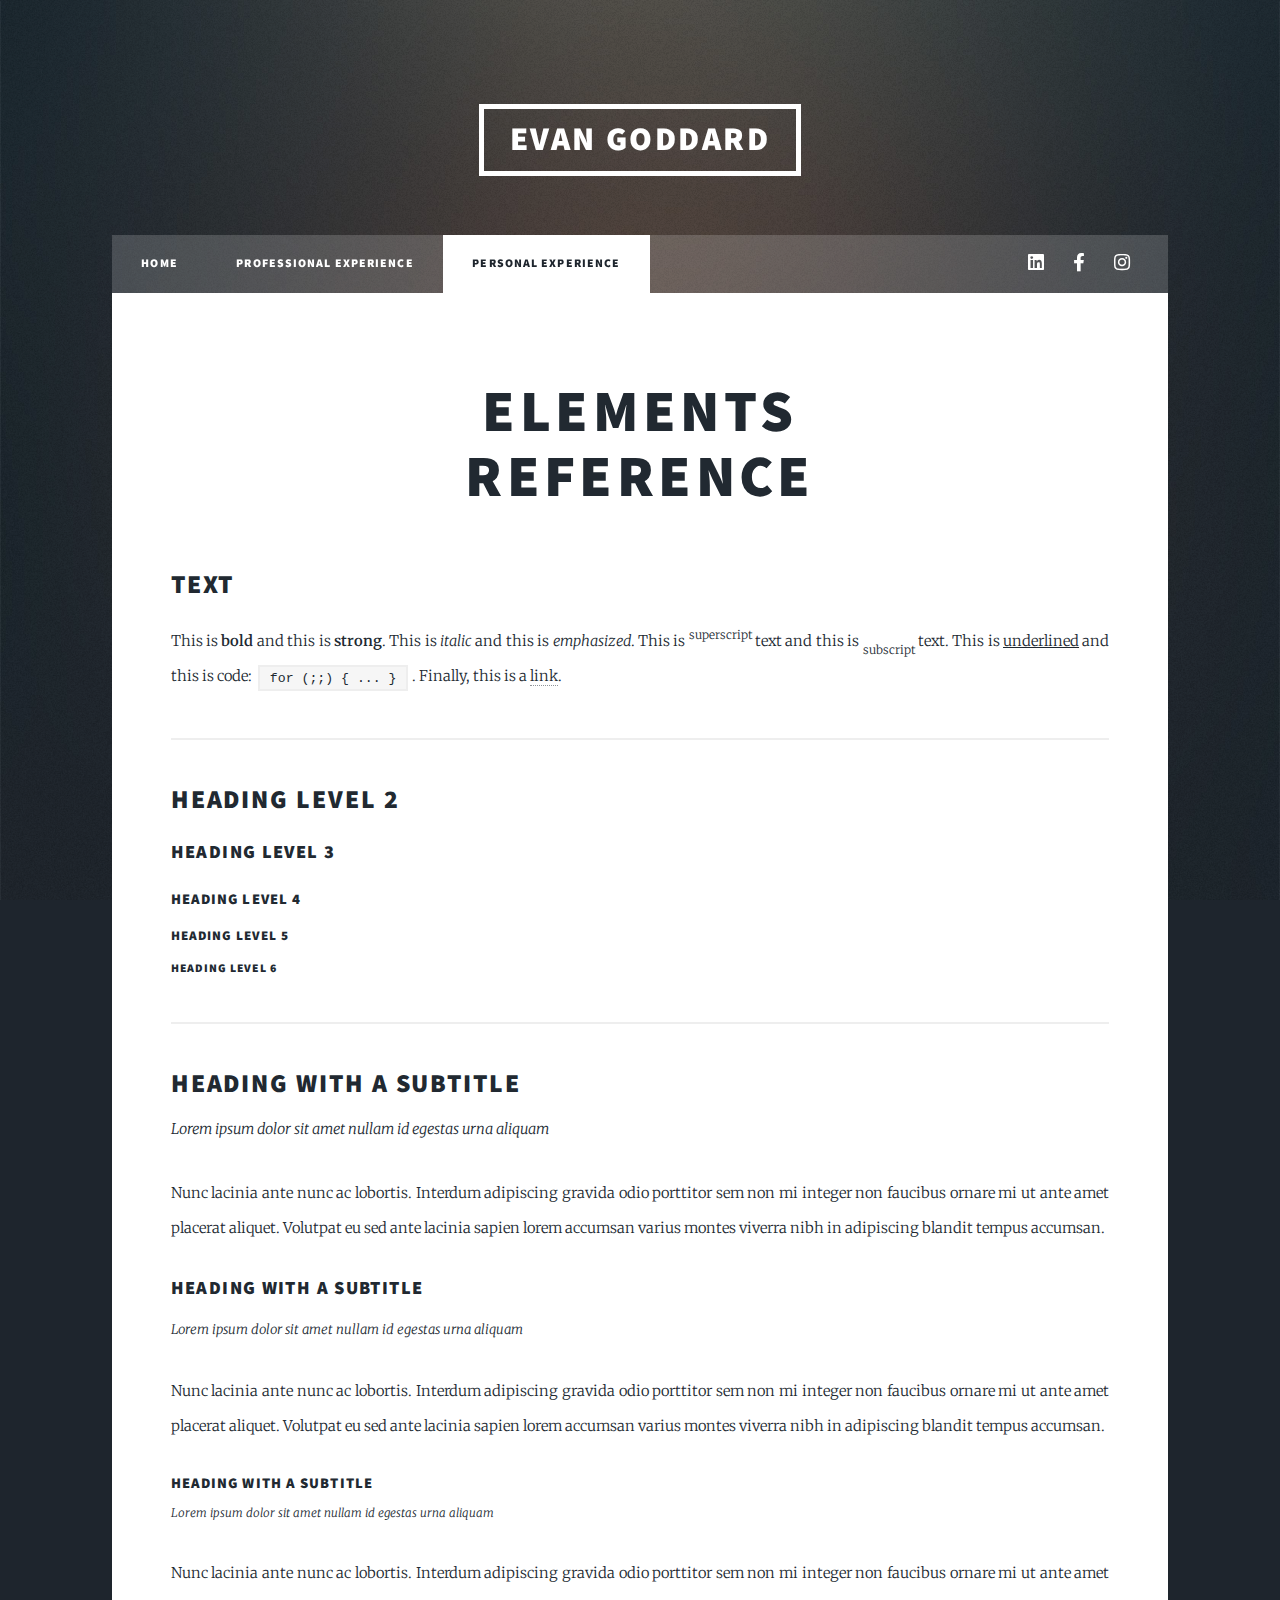
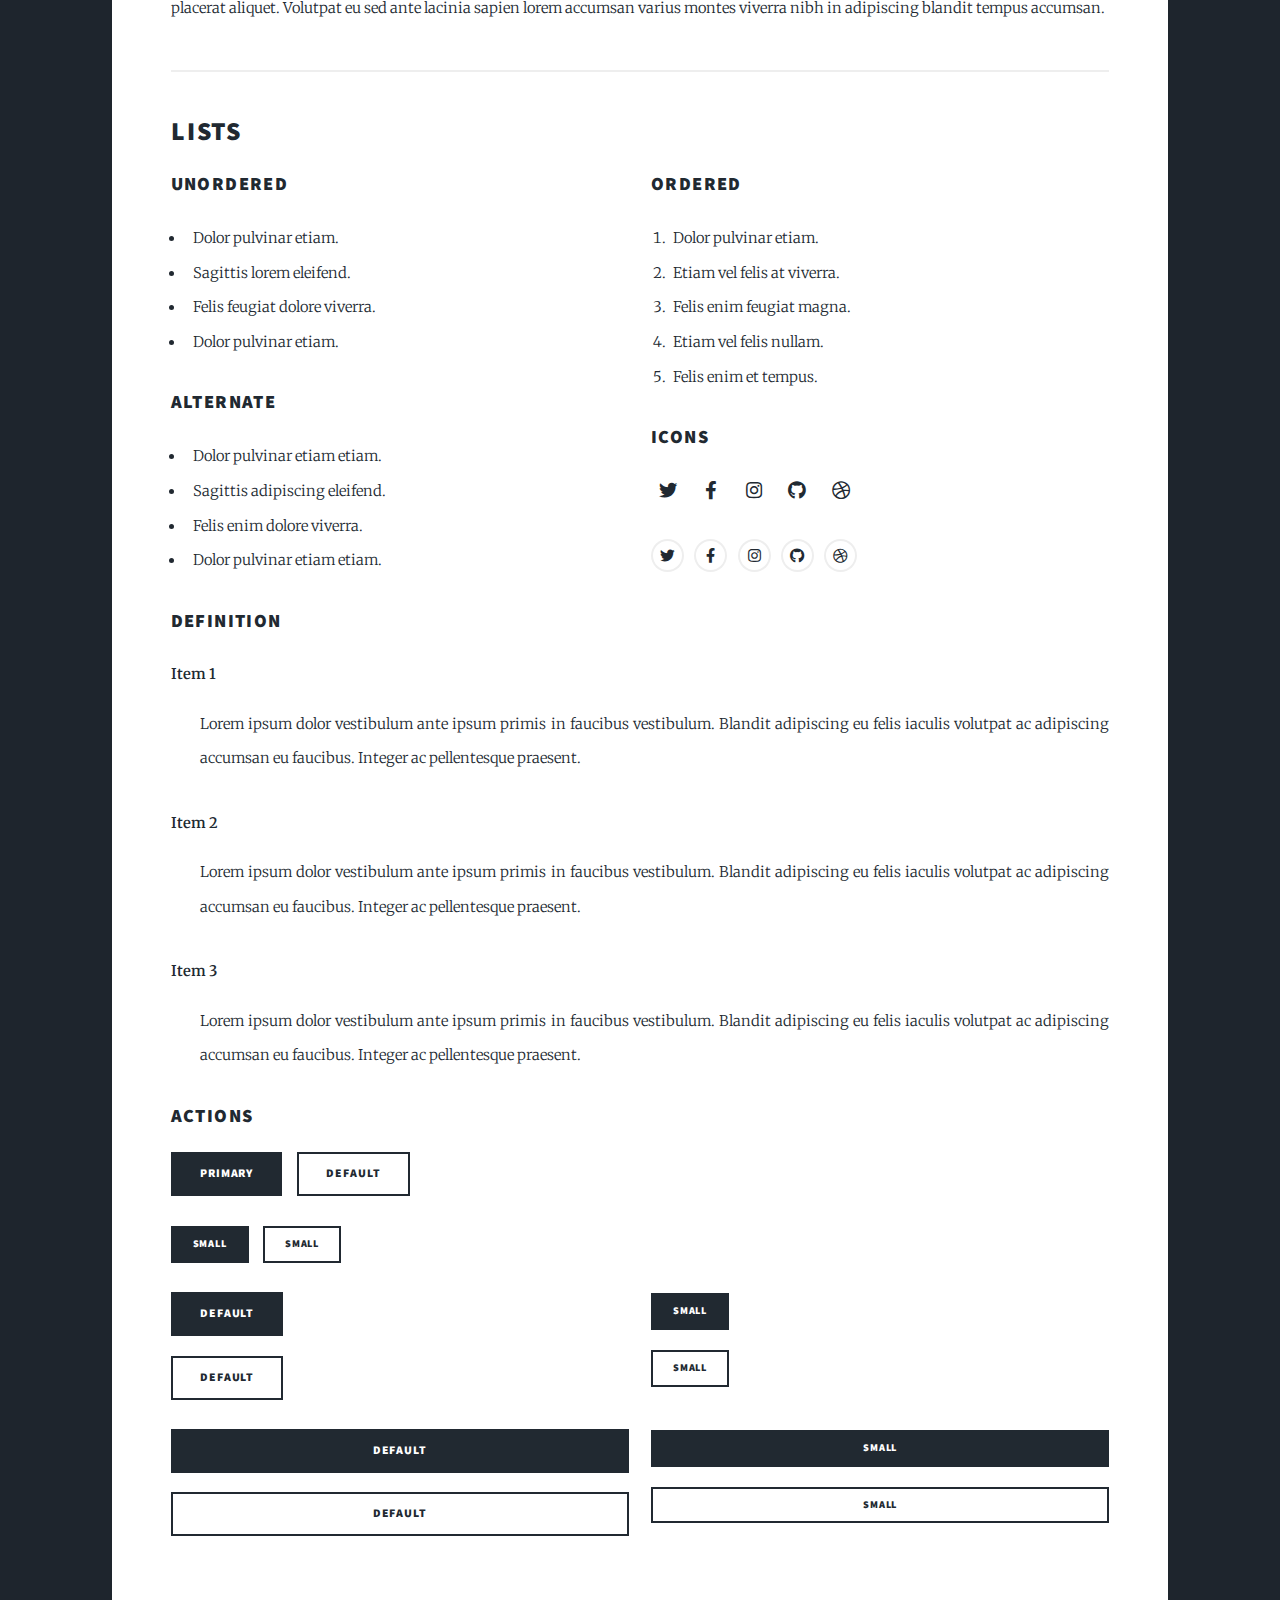
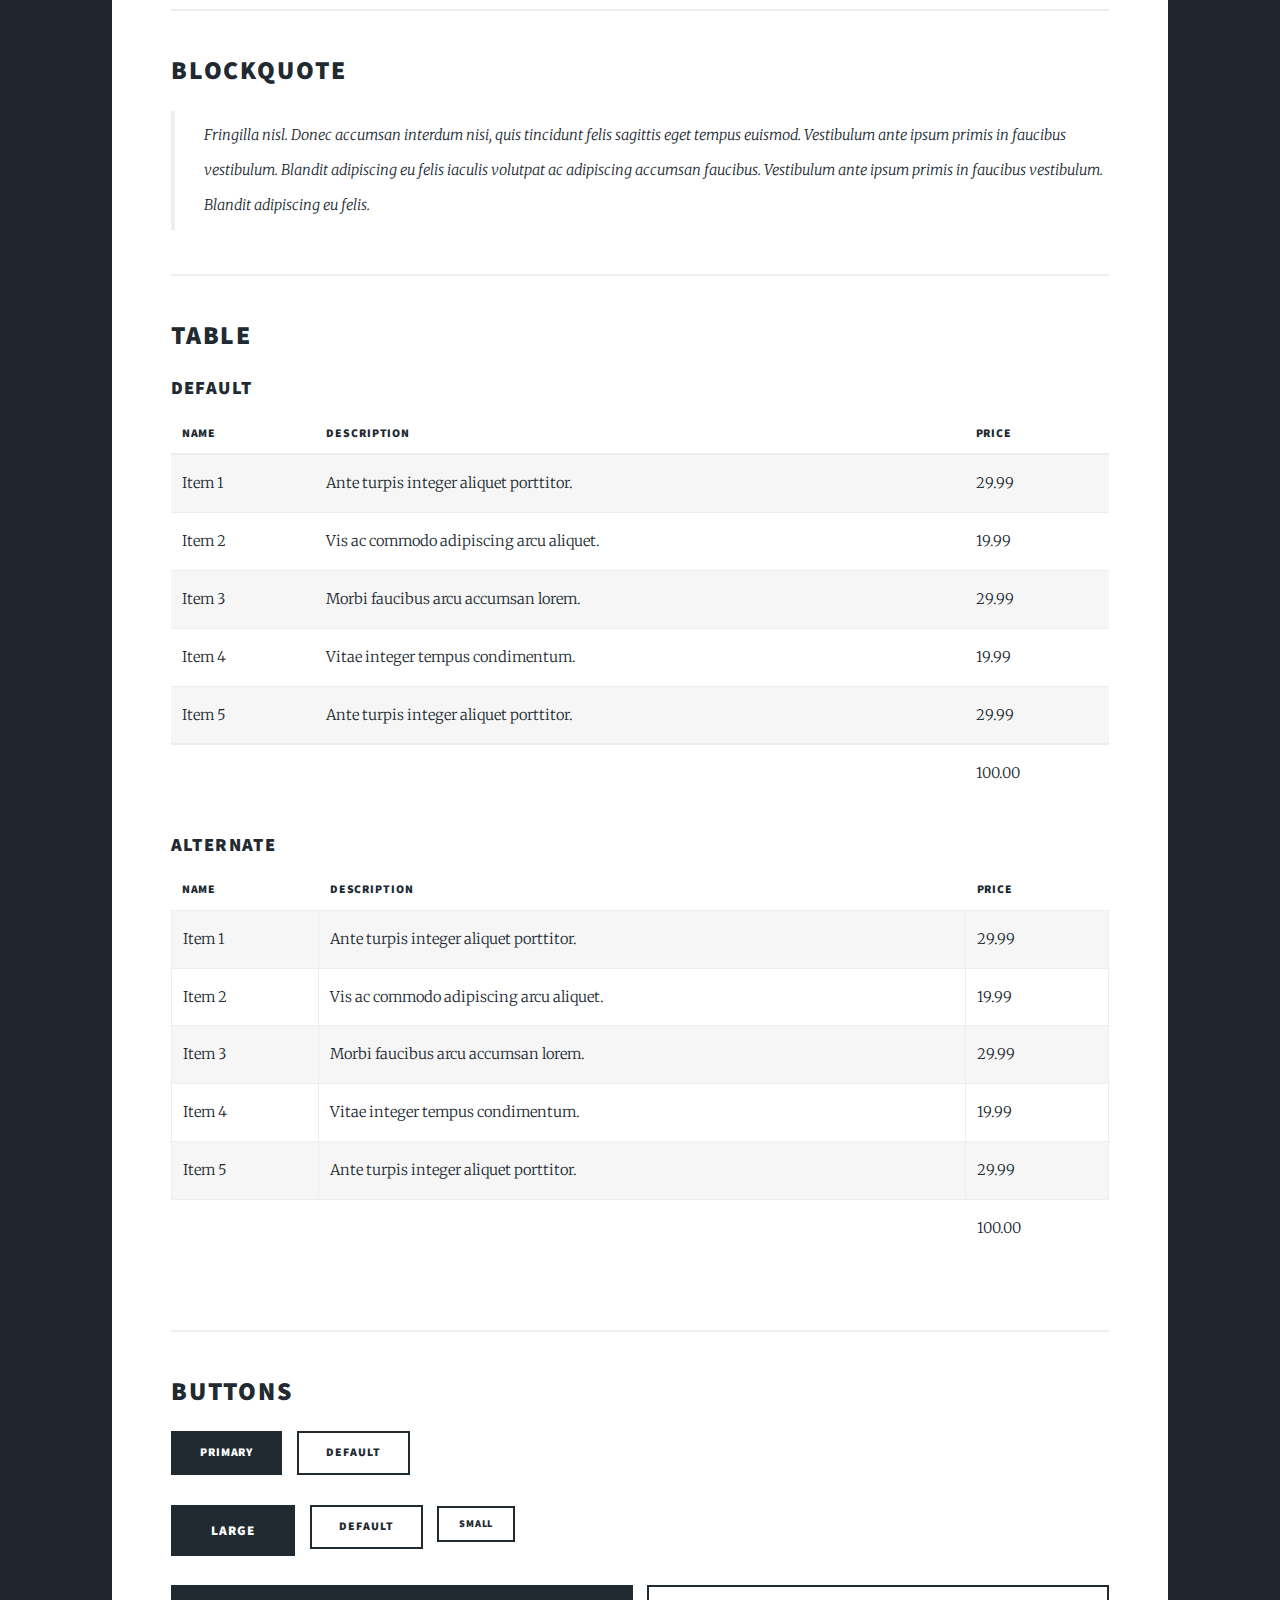
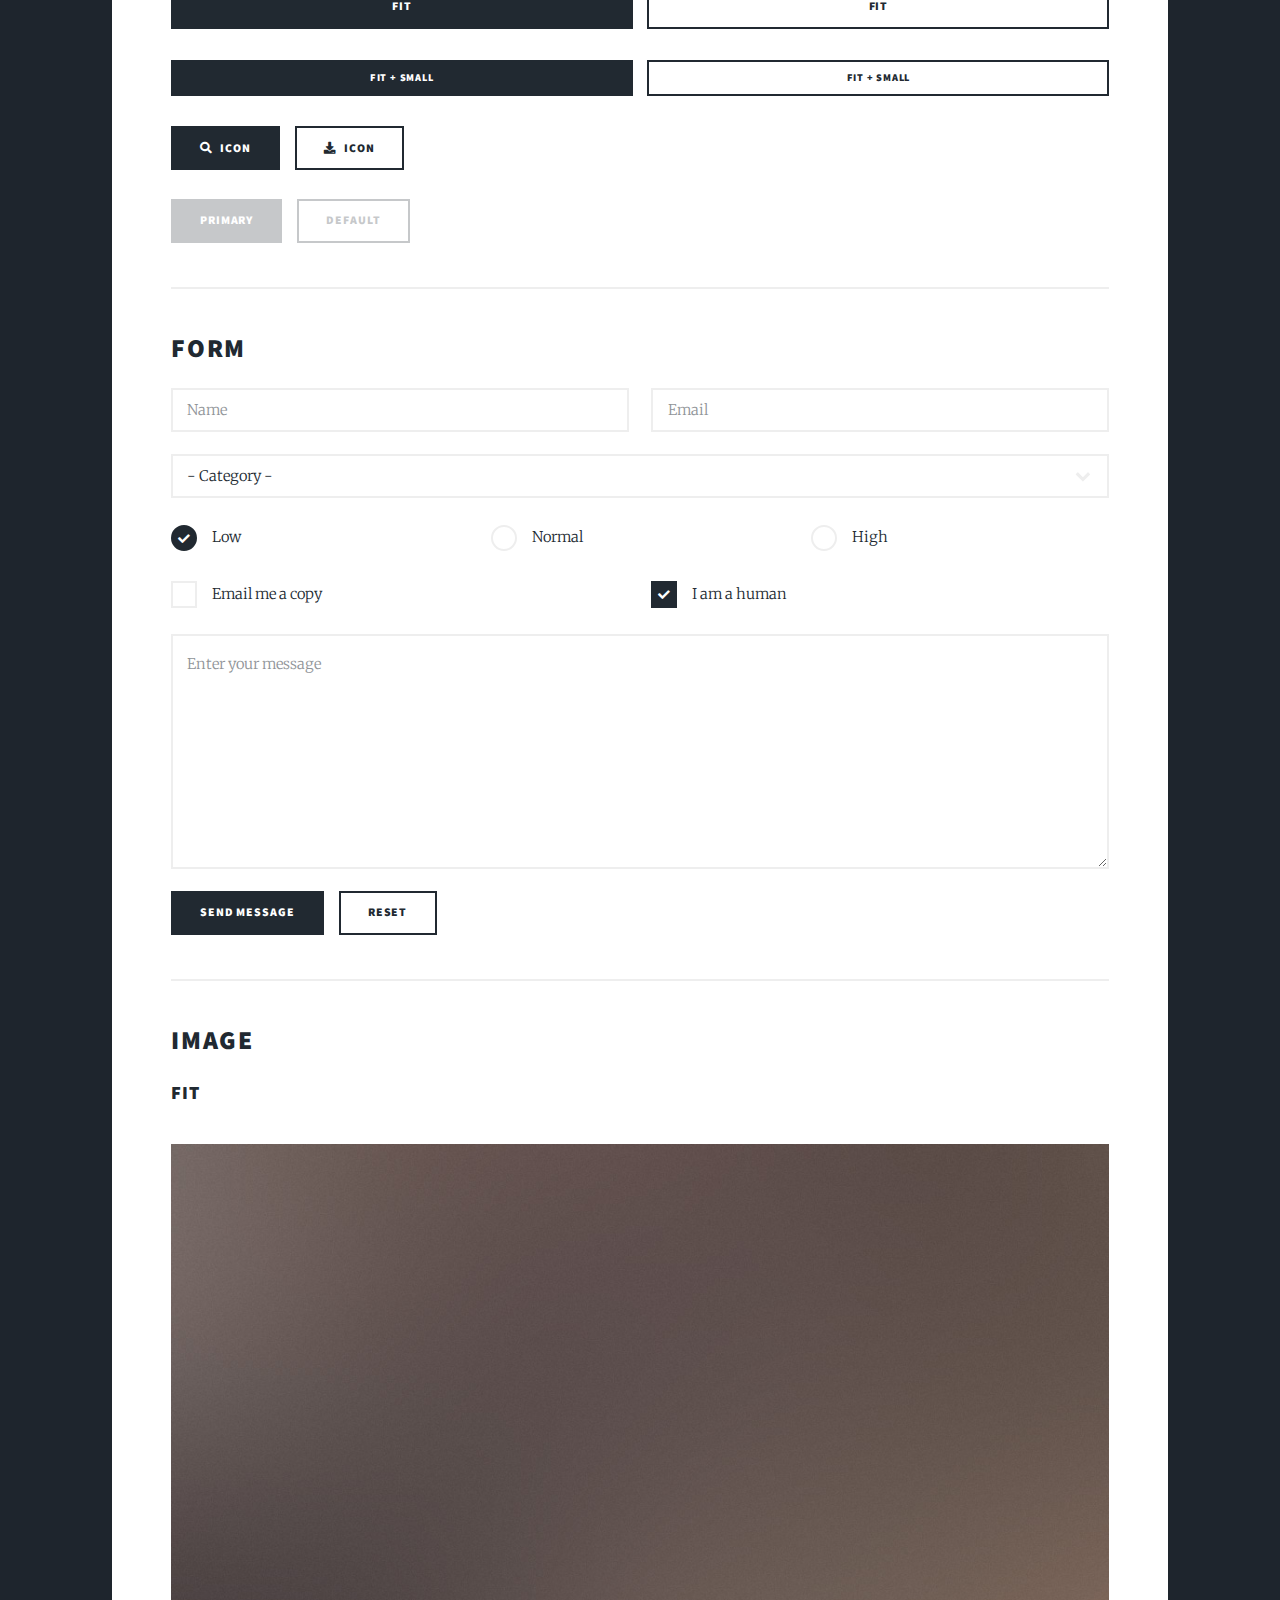
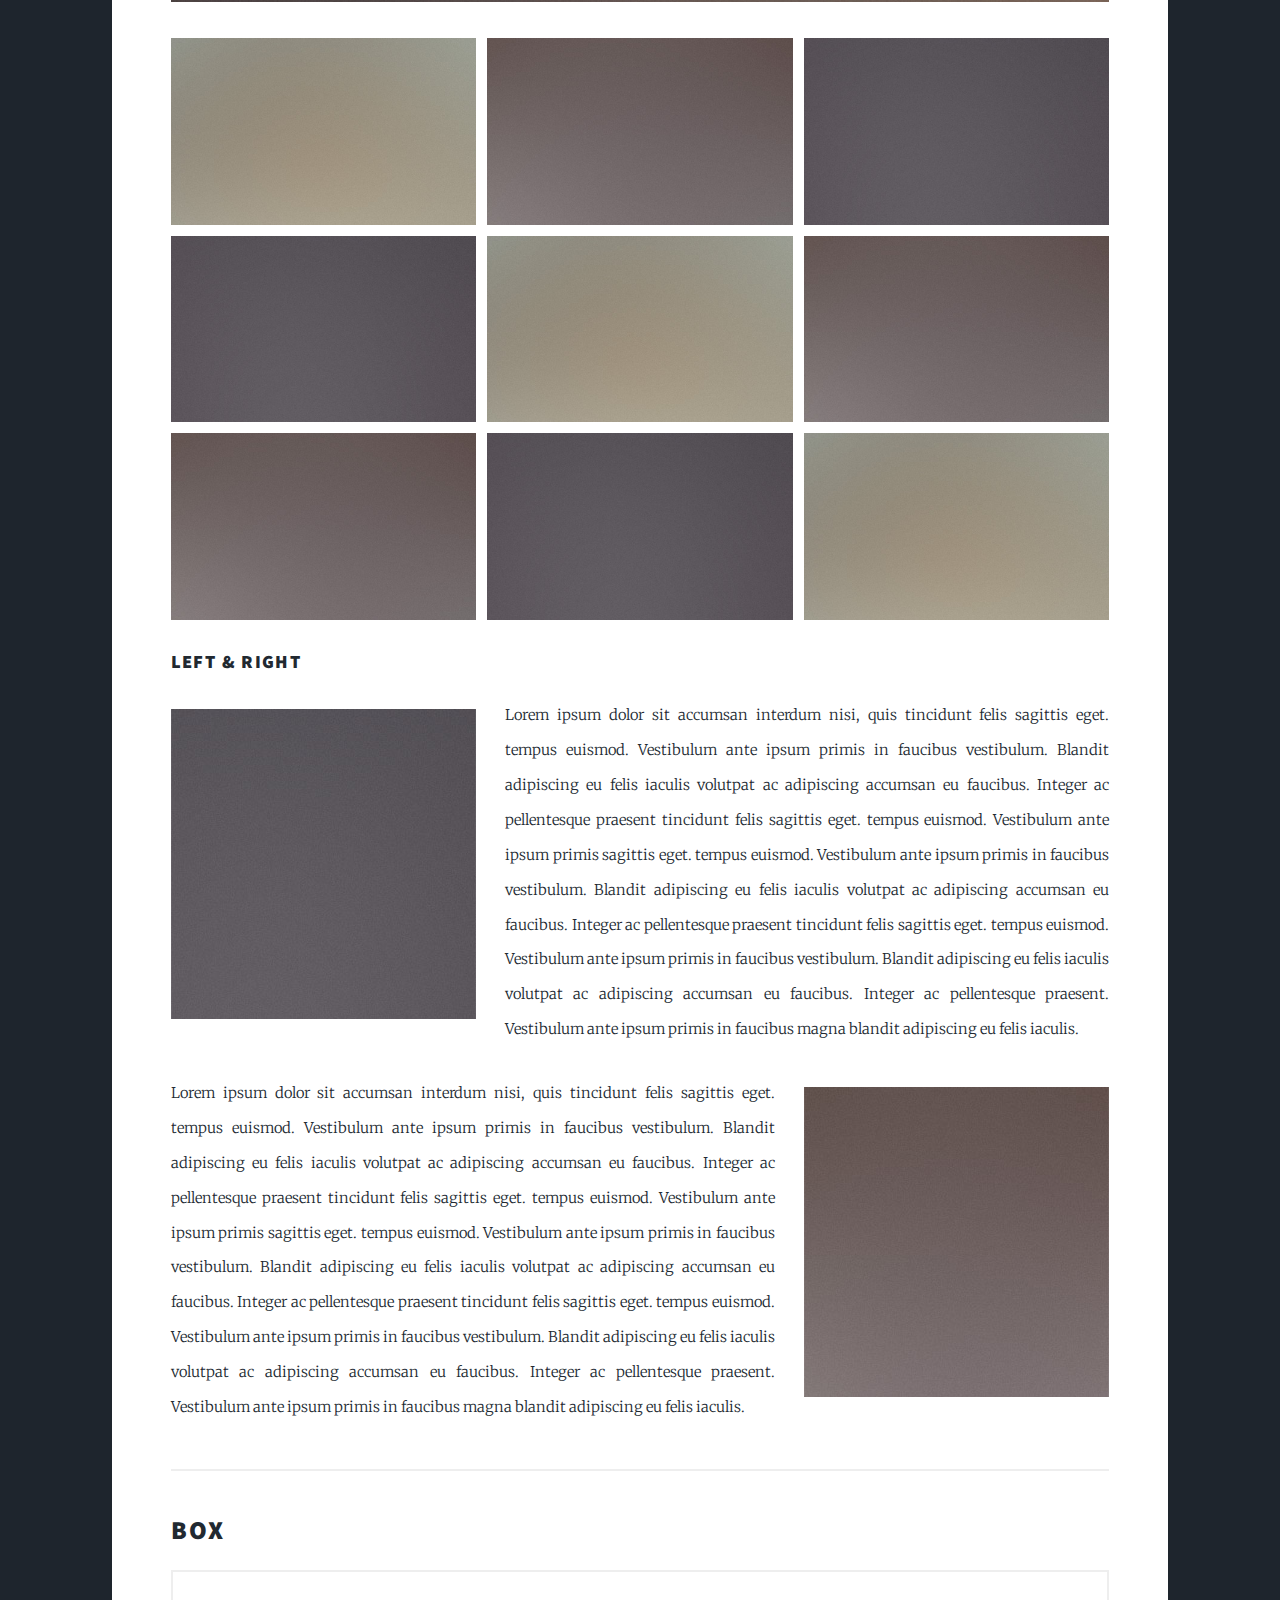
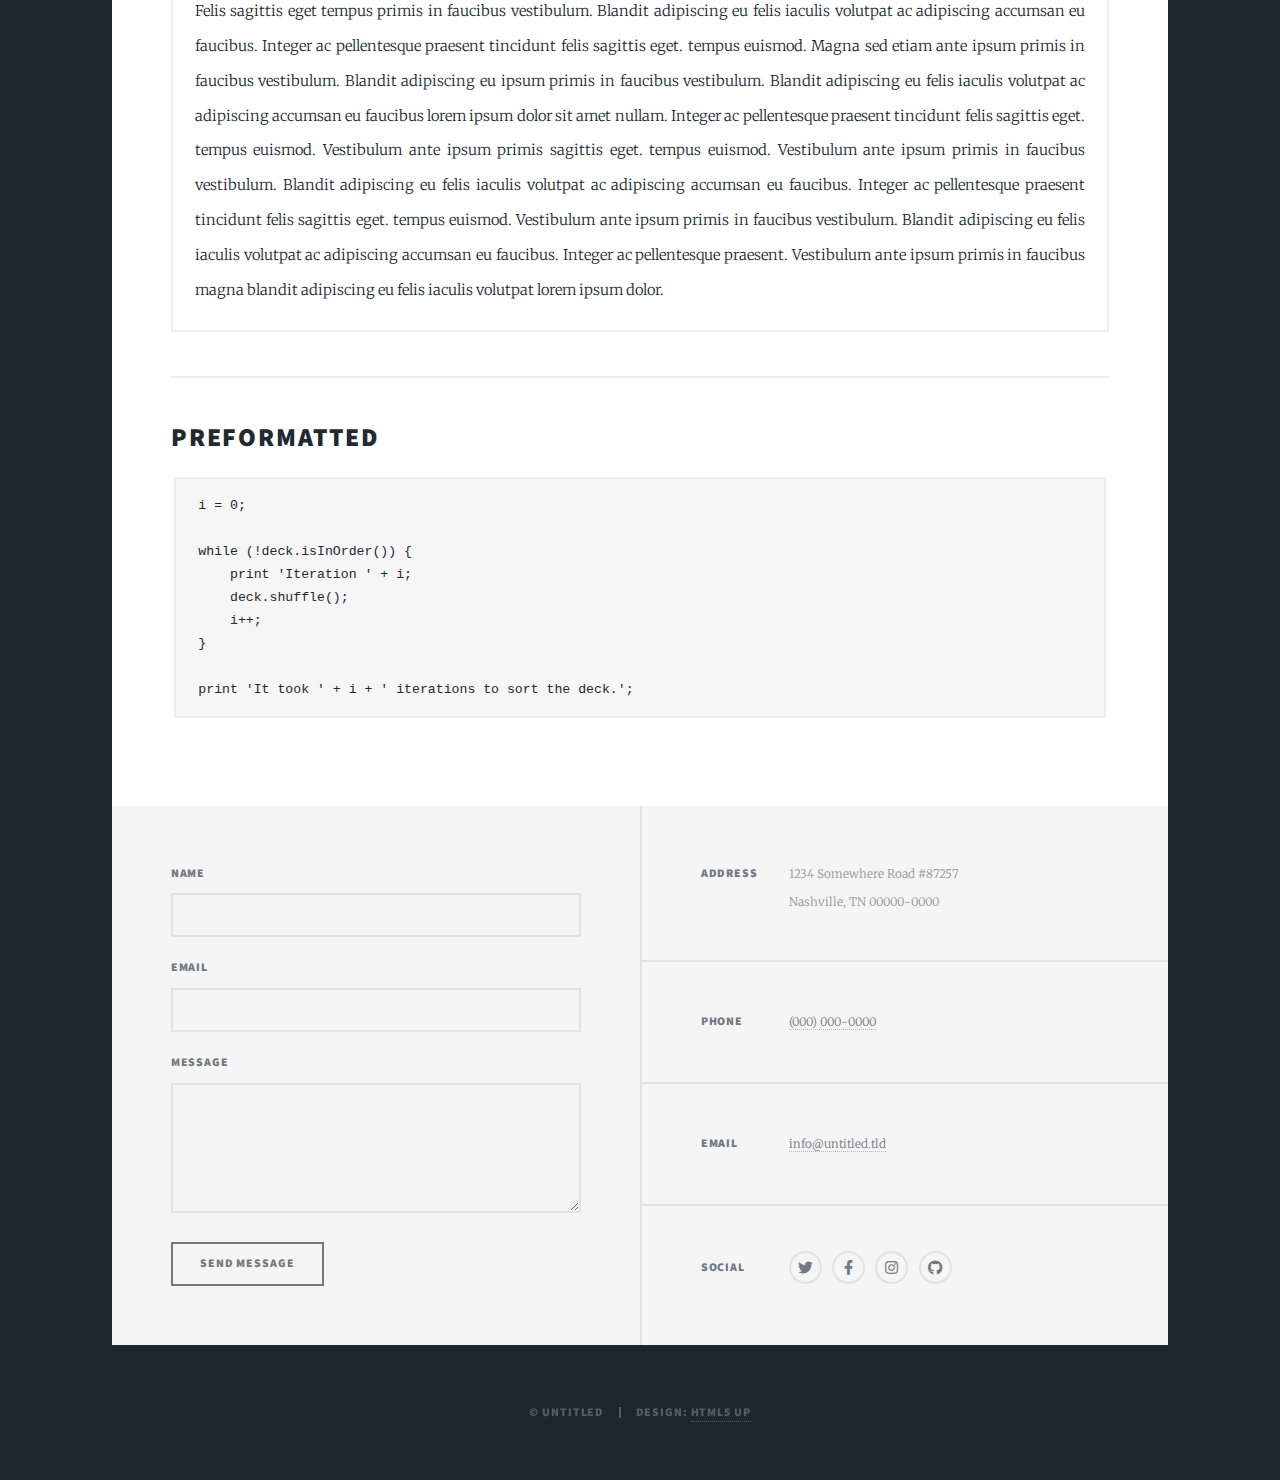
==== personalexperience.html @ 913c5195 "Add files via upload" ====
<!DOCTYPE HTML>
<!--
	Massively by HTML5 UP
	html5up.net | @ajlkn
	Free for personal and commercial use under the CCA 3.0 license (html5up.net/license)
-->
<html>
	<head>
		<title>Evan Goddard - Personal Experience</title>
		<meta charset="utf-8" />
		<meta name="viewport" content="width=device-width, initial-scale=1, user-scalable=no" />
		<link rel="stylesheet" href="assets/css/main.css" />
		<noscript><link rel="stylesheet" href="assets/css/noscript.css" /></noscript>
	</head>
	<body class="is-preload">

		<!-- Wrapper -->
			<div id="wrapper">

				<!-- Header -->
					<header id="header">
						<a href="index.html" class="logo">EVAN GODDARD</a>
					</header>

				<!-- Nav -->
					<nav id="nav">
						<ul class="links">
							<li><a href="index.html">Home</a></li>
							<li><a href="professionalexperience.html">Professional Experience</a></li>
							<li class="active"><a href="personalexperience.html">Personal Experience</a></li>
						</ul>
						<ul class="icons">
							<li><a href="https://www.linkedin.com/in/evan-goddard-734448180/" target="_blank" class="icon brands fa-linkedin"><span class="label">LinkedIn</span></a></li>
							<li><a href="https://www.facebook.com/evan.goddard.9/" target="_blank" class="icon brands fa-facebook-f"><span class="label">Facebook</span></a></li>
							<li><a href="https://www.instagram.com/evan_m_goddard/"  target="_blank" class="icon brands fa-instagram"><span class="label">Instagram</span></a></li>
						</ul>
					</nav>

				<!-- Main -->
					<div id="main">

						<!-- Post -->
							<section class="post">
								<header class="major">
									<h1>Elements<br />
									Reference</h1>
								</header>

								<!-- Text stuff -->
									<h2>Text</h2>
									<p>This is <b>bold</b> and this is <strong>strong</strong>. This is <i>italic</i> and this is <em>emphasized</em>.
									This is <sup>superscript</sup> text and this is <sub>subscript</sub> text.
									This is <u>underlined</u> and this is code: <code>for (;;) { ... }</code>.
									Finally, this is a <a href="#">link</a>.</p>
									<hr />
									<h2>Heading Level 2</h2>
									<h3>Heading Level 3</h3>
									<h4>Heading Level 4</h4>
									<h5>Heading Level 5</h5>
									<h6>Heading Level 6</h6>
									<hr />
									<header>
										<h2>Heading with a Subtitle</h2>
										<p>Lorem ipsum dolor sit amet nullam id egestas urna aliquam</p>
									</header>
									<p>Nunc lacinia ante nunc ac lobortis. Interdum adipiscing gravida odio porttitor sem non mi integer non faucibus ornare mi ut ante amet placerat aliquet. Volutpat eu sed ante lacinia sapien lorem accumsan varius montes viverra nibh in adipiscing blandit tempus accumsan.</p>
									<header>
										<h3>Heading with a Subtitle</h3>
										<p>Lorem ipsum dolor sit amet nullam id egestas urna aliquam</p>
									</header>
									<p>Nunc lacinia ante nunc ac lobortis. Interdum adipiscing gravida odio porttitor sem non mi integer non faucibus ornare mi ut ante amet placerat aliquet. Volutpat eu sed ante lacinia sapien lorem accumsan varius montes viverra nibh in adipiscing blandit tempus accumsan.</p>
									<header>
										<h4>Heading with a Subtitle</h4>
										<p>Lorem ipsum dolor sit amet nullam id egestas urna aliquam</p>
									</header>
									<p>Nunc lacinia ante nunc ac lobortis. Interdum adipiscing gravida odio porttitor sem non mi integer non faucibus ornare mi ut ante amet placerat aliquet. Volutpat eu sed ante lacinia sapien lorem accumsan varius montes viverra nibh in adipiscing blandit tempus accumsan.</p>

									<hr />

								<!-- Lists -->
									<h2>Lists</h2>
									<div class="row">
										<div class="col-6 col-12-small">

											<h3>Unordered</h3>
											<ul>
												<li>Dolor pulvinar etiam.</li>
												<li>Sagittis lorem eleifend.</li>
												<li>Felis feugiat dolore viverra.</li>
												<li>Dolor pulvinar etiam.</li>
											</ul>

											<h3>Alternate</h3>
											<ul class="alt">
												<li>Dolor pulvinar etiam etiam.</li>
												<li>Sagittis adipiscing eleifend.</li>
												<li>Felis enim dolore viverra.</li>
												<li>Dolor pulvinar etiam etiam.</li>
											</ul>

										</div>
										<div class="col-6 col-12-small">

											<h3>Ordered</h3>
											<ol>
												<li>Dolor pulvinar etiam.</li>
												<li>Etiam vel felis at viverra.</li>
												<li>Felis enim feugiat magna.</li>
												<li>Etiam vel felis nullam.</li>
												<li>Felis enim et tempus.</li>
											</ol>

											<h3>Icons</h3>
											<ul class="icons">
												<li><a href="#" class="icon brands fa-twitter"><span class="label">Twitter</span></a></li>
												<li><a href="#" class="icon brands fa-facebook-f"><span class="label">Facebook</span></a></li>
												<li><a href="#" class="icon brands fa-instagram"><span class="label">Instagram</span></a></li>
												<li><a href="#" class="icon brands fa-github"><span class="label">Github</span></a></li>
												<li><a href="#" class="icon brands fa-dribbble"><span class="label">Dribbble</span></a></li>
											</ul>
											<ul class="icons alt">
												<li><a href="#" class="icon brands alt fa-twitter"><span class="label">Twitter</span></a></li>
												<li><a href="#" class="icon brands alt fa-facebook-f"><span class="label">Facebook</span></a></li>
												<li><a href="#" class="icon brands alt fa-instagram"><span class="label">Instagram</span></a></li>
												<li><a href="#" class="icon brands alt fa-github"><span class="label">Github</span></a></li>
												<li><a href="#" class="icon brands alt fa-dribbble"><span class="label">Dribbble</span></a></li>
											</ul>

										</div>
									</div>
									<h3>Definition</h3>
									<dl>
										<dt>Item 1</dt>
										<dd>
											<p>Lorem ipsum dolor vestibulum ante ipsum primis in faucibus vestibulum. Blandit adipiscing eu felis iaculis volutpat ac adipiscing accumsan eu faucibus. Integer ac pellentesque praesent.</p>
										</dd>
										<dt>Item 2</dt>
										<dd>
											<p>Lorem ipsum dolor vestibulum ante ipsum primis in faucibus vestibulum. Blandit adipiscing eu felis iaculis volutpat ac adipiscing accumsan eu faucibus. Integer ac pellentesque praesent.</p>
										</dd>
										<dt>Item 3</dt>
										<dd>
											<p>Lorem ipsum dolor vestibulum ante ipsum primis in faucibus vestibulum. Blandit adipiscing eu felis iaculis volutpat ac adipiscing accumsan eu faucibus. Integer ac pellentesque praesent.</p>
										</dd>
									</dl>

									<h3>Actions</h3>
									<ul class="actions">
										<li><a href="#" class="button primary">Primary</a></li>
										<li><a href="#" class="button">Default</a></li>
									</ul>
									<ul class="actions small">
										<li><a href="#" class="button primary small">Small</a></li>
										<li><a href="#" class="button small">Small</a></li>
									</ul>
									<div class="row">
										<div class="col-6 col-12-small">
											<ul class="actions stacked">
												<li><a href="#" class="button primary">Default</a></li>
												<li><a href="#" class="button">Default</a></li>
											</ul>
										</div>
										<div class="col-6 col-12-small">
											<ul class="actions stacked">
												<li><a href="#" class="button primary small">Small</a></li>
												<li><a href="#" class="button small">Small</a></li>
											</ul>
										</div>
									</div>
									<div class="row">
										<div class="col-6 col-12-small">
											<ul class="actions stacked">
												<li><a href="#" class="button primary fit">Default</a></li>
												<li><a href="#" class="button fit">Default</a></li>
											</ul>
										</div>
										<div class="col-6 col-12-small">
											<ul class="actions stacked">
												<li><a href="#" class="button primary small fit">Small</a></li>
												<li><a href="#" class="button small fit">Small</a></li>
											</ul>
										</div>
									</div>

									<hr />

								<!-- Blockquote -->
									<h2>Blockquote</h2>
									<blockquote>Fringilla nisl. Donec accumsan interdum nisi, quis tincidunt felis sagittis eget tempus euismod. Vestibulum ante ipsum primis in faucibus vestibulum. Blandit adipiscing eu felis iaculis volutpat ac adipiscing accumsan faucibus. Vestibulum ante ipsum primis in faucibus vestibulum. Blandit adipiscing eu felis.</blockquote>

									<hr />

								<!-- Table -->
									<h2>Table</h2>

									<h3>Default</h3>
									<div class="table-wrapper">
										<table>
											<thead>
												<tr>
													<th>Name</th>
													<th>Description</th>
													<th>Price</th>
												</tr>
											</thead>
											<tbody>
												<tr>
													<td>Item 1</td>
													<td>Ante turpis integer aliquet porttitor.</td>
													<td>29.99</td>
												</tr>
												<tr>
													<td>Item 2</td>
													<td>Vis ac commodo adipiscing arcu aliquet.</td>
													<td>19.99</td>
												</tr>
												<tr>
													<td>Item 3</td>
													<td> Morbi faucibus arcu accumsan lorem.</td>
													<td>29.99</td>
												</tr>
												<tr>
													<td>Item 4</td>
													<td>Vitae integer tempus condimentum.</td>
													<td>19.99</td>
												</tr>
												<tr>
													<td>Item 5</td>
													<td>Ante turpis integer aliquet porttitor.</td>
													<td>29.99</td>
												</tr>
											</tbody>
											<tfoot>
												<tr>
													<td colspan="2"></td>
													<td>100.00</td>
												</tr>
											</tfoot>
										</table>
									</div>

									<h3>Alternate</h3>
									<div class="table-wrapper">
										<table class="alt">
											<thead>
												<tr>
													<th>Name</th>
													<th>Description</th>
													<th>Price</th>
												</tr>
											</thead>
											<tbody>
												<tr>
													<td>Item 1</td>
													<td>Ante turpis integer aliquet porttitor.</td>
													<td>29.99</td>
												</tr>
												<tr>
													<td>Item 2</td>
													<td>Vis ac commodo adipiscing arcu aliquet.</td>
													<td>19.99</td>
												</tr>
												<tr>
													<td>Item 3</td>
													<td> Morbi faucibus arcu accumsan lorem.</td>
													<td>29.99</td>
												</tr>
												<tr>
													<td>Item 4</td>
													<td>Vitae integer tempus condimentum.</td>
													<td>19.99</td>
												</tr>
												<tr>
													<td>Item 5</td>
													<td>Ante turpis integer aliquet porttitor.</td>
													<td>29.99</td>
												</tr>
											</tbody>
											<tfoot>
												<tr>
													<td colspan="2"></td>
													<td>100.00</td>
												</tr>
											</tfoot>
										</table>
									</div>

									<hr />

								<!-- Buttons -->
									<h2>Buttons</h2>
									<ul class="actions">
										<li><a href="#" class="button primary">Primary</a></li>
										<li><a href="#" class="button">Default</a></li>
									</ul>
									<ul class="actions">
										<li><a href="#" class="button primary large">Large</a></li>
										<li><a href="#" class="button">Default</a></li>
										<li><a href="#" class="button small">Small</a></li>
									</ul>
									<ul class="actions fit">
										<li><a href="#" class="button primary fit">Fit</a></li>
										<li><a href="#" class="button fit">Fit</a></li>
									</ul>
									<ul class="actions fit small">
										<li><a href="#" class="button primary fit small">Fit + Small</a></li>
										<li><a href="#" class="button fit small">Fit + Small</a></li>
									</ul>
									<ul class="actions">
										<li><a href="#" class="button primary icon solid fa-search">Icon</a></li>
										<li><a href="#" class="button icon solid fa-download">Icon</a></li>
									</ul>
									<ul class="actions">
										<li><span class="button primary disabled">Primary</span></li>
										<li><span class="button disabled">Default</span></li>
									</ul>

									<hr />

								<!-- Form -->
									<h2>Form</h2>

									<form method="post" action="#">
										<div class="row gtr-uniform">
											<div class="col-6 col-12-xsmall">
												<input type="text" name="demo-name" id="demo-name" value="" placeholder="Name" />
											</div>
											<div class="col-6 col-12-xsmall">
												<input type="email" name="demo-email" id="demo-email" value="" placeholder="Email" />
											</div>
											<!-- Break -->
											<div class="col-12">
												<select name="demo-category" id="demo-category">
													<option value="">- Category -</option>
													<option value="1">Manufacturing</option>
													<option value="1">Shipping</option>
													<option value="1">Administration</option>
													<option value="1">Human Resources</option>
												</select>
											</div>
											<!-- Break -->
											<div class="col-4 col-12-small">
												<input type="radio" id="demo-priority-low" name="demo-priority" checked>
												<label for="demo-priority-low">Low</label>
											</div>
											<div class="col-4 col-12-small">
												<input type="radio" id="demo-priority-normal" name="demo-priority">
												<label for="demo-priority-normal">Normal</label>
											</div>
											<div class="col-4 col-12-small">
												<input type="radio" id="demo-priority-high" name="demo-priority">
												<label for="demo-priority-high">High</label>
											</div>
											<!-- Break -->
											<div class="col-6 col-12-small">
												<input type="checkbox" id="demo-copy" name="demo-copy">
												<label for="demo-copy">Email me a copy</label>
											</div>
											<div class="col-6 col-12-small">
												<input type="checkbox" id="demo-human" name="demo-human" checked>
												<label for="demo-human">I am a human</label>
											</div>
											<!-- Break -->
											<div class="col-12">
												<textarea name="demo-message" id="demo-message" placeholder="Enter your message" rows="6"></textarea>
											</div>
											<!-- Break -->
											<div class="col-12">
												<ul class="actions">
													<li><input type="submit" value="Send Message" class="primary" /></li>
													<li><input type="reset" value="Reset" /></li>
												</ul>
											</div>
										</div>
									</form>

									<hr />

								<!-- Image -->
									<h2>Image</h2>

									<h3>Fit</h3>
									<span class="image fit"><img src="images/pic01.jpg" alt="" /></span>
									<div class="box alt">
										<div class="row gtr-50 gtr-uniform">
											<div class="col-4"><span class="image fit"><img src="images/pic02.jpg" alt="" /></span></div>
											<div class="col-4"><span class="image fit"><img src="images/pic03.jpg" alt="" /></span></div>
											<div class="col-4"><span class="image fit"><img src="images/pic04.jpg" alt="" /></span></div>
											<!-- Break -->
											<div class="col-4"><span class="image fit"><img src="images/pic04.jpg" alt="" /></span></div>
											<div class="col-4"><span class="image fit"><img src="images/pic02.jpg" alt="" /></span></div>
											<div class="col-4"><span class="image fit"><img src="images/pic03.jpg" alt="" /></span></div>
											<!-- Break -->
											<div class="col-4"><span class="image fit"><img src="images/pic03.jpg" alt="" /></span></div>
											<div class="col-4"><span class="image fit"><img src="images/pic04.jpg" alt="" /></span></div>
											<div class="col-4"><span class="image fit"><img src="images/pic02.jpg" alt="" /></span></div>
										</div>
									</div>

									<h3>Left &amp; Right</h3>
									<p><span class="image left"><img src="images/pic08.jpg" alt="" /></span>Lorem ipsum dolor sit accumsan interdum nisi, quis tincidunt felis sagittis eget. tempus euismod. Vestibulum ante ipsum primis in faucibus vestibulum. Blandit adipiscing eu felis iaculis volutpat ac adipiscing accumsan eu faucibus. Integer ac pellentesque praesent tincidunt felis sagittis eget. tempus euismod. Vestibulum ante ipsum primis sagittis eget. tempus euismod. Vestibulum ante ipsum primis in faucibus vestibulum. Blandit adipiscing eu felis iaculis volutpat ac adipiscing accumsan eu faucibus. Integer ac pellentesque praesent tincidunt felis sagittis eget. tempus euismod. Vestibulum ante ipsum primis in faucibus vestibulum. Blandit adipiscing eu felis iaculis volutpat ac adipiscing accumsan eu faucibus. Integer ac pellentesque praesent. Vestibulum ante ipsum primis in faucibus magna blandit adipiscing eu felis iaculis.</p>
									<p><span class="image right"><img src="images/pic09.jpg" alt="" /></span>Lorem ipsum dolor sit accumsan interdum nisi, quis tincidunt felis sagittis eget. tempus euismod. Vestibulum ante ipsum primis in faucibus vestibulum. Blandit adipiscing eu felis iaculis volutpat ac adipiscing accumsan eu faucibus. Integer ac pellentesque praesent tincidunt felis sagittis eget. tempus euismod. Vestibulum ante ipsum primis sagittis eget. tempus euismod. Vestibulum ante ipsum primis in faucibus vestibulum. Blandit adipiscing eu felis iaculis volutpat ac adipiscing accumsan eu faucibus. Integer ac pellentesque praesent tincidunt felis sagittis eget. tempus euismod. Vestibulum ante ipsum primis in faucibus vestibulum. Blandit adipiscing eu felis iaculis volutpat ac adipiscing accumsan eu faucibus. Integer ac pellentesque praesent. Vestibulum ante ipsum primis in faucibus magna blandit adipiscing eu felis iaculis.</p>

									<hr />

								<!-- Box -->
									<h2>Box</h2>
									<div class="box">
										<p>Felis sagittis eget tempus primis in faucibus vestibulum. Blandit adipiscing eu felis iaculis volutpat ac adipiscing accumsan eu faucibus. Integer ac pellentesque praesent tincidunt felis sagittis eget. tempus euismod. Magna sed etiam ante ipsum primis in faucibus vestibulum. Blandit adipiscing eu ipsum primis in faucibus vestibulum. Blandit adipiscing eu felis iaculis volutpat ac adipiscing accumsan eu faucibus lorem ipsum dolor sit amet nullam. Integer ac pellentesque praesent tincidunt felis sagittis eget. tempus euismod. Vestibulum ante ipsum primis sagittis eget. tempus euismod. Vestibulum ante ipsum primis in faucibus vestibulum. Blandit adipiscing eu felis iaculis volutpat ac adipiscing accumsan eu faucibus. Integer ac pellentesque praesent tincidunt felis sagittis eget. tempus euismod. Vestibulum ante ipsum primis in faucibus vestibulum. Blandit adipiscing eu felis iaculis volutpat ac adipiscing accumsan eu faucibus. Integer ac pellentesque praesent. Vestibulum ante ipsum primis in faucibus magna blandit adipiscing eu felis iaculis volutpat lorem ipsum dolor.</p>
									</div>

									<hr />

								<!-- Preformatted Code -->
									<h2>Preformatted</h2>
									<pre><code>i = 0;

while (!deck.isInOrder()) {
    print 'Iteration ' + i;
    deck.shuffle();
    i++;
}

print 'It took ' + i + ' iterations to sort the deck.';
</code></pre>

							</section>

					</div>

				<!-- Footer -->
					<footer id="footer">
						<section>
							<form method="post" action="#">
								<div class="fields">
									<div class="field">
										<label for="name">Name</label>
										<input type="text" name="name" id="name" />
									</div>
									<div class="field">
										<label for="email">Email</label>
										<input type="text" name="email" id="email" />
									</div>
									<div class="field">
										<label for="message">Message</label>
										<textarea name="message" id="message" rows="3"></textarea>
									</div>
								</div>
								<ul class="actions">
									<li><input type="submit" value="Send Message" /></li>
								</ul>
							</form>
						</section>
						<section class="split contact">
							<section class="alt">
								<h3>Address</h3>
								<p>1234 Somewhere Road #87257<br />
								Nashville, TN 00000-0000</p>
							</section>
							<section>
								<h3>Phone</h3>
								<p><a href="#">(000) 000-0000</a></p>
							</section>
							<section>
								<h3>Email</h3>
								<p><a href="#">info@untitled.tld</a></p>
							</section>
							<section>
								<h3>Social</h3>
								<ul class="icons alt">
									<li><a href="#" class="icon brands alt fa-twitter"><span class="label">Twitter</span></a></li>
									<li><a href="#" class="icon brands alt fa-facebook-f"><span class="label">Facebook</span></a></li>
									<li><a href="#" class="icon brands alt fa-instagram"><span class="label">Instagram</span></a></li>
									<li><a href="#" class="icon brands alt fa-github"><span class="label">GitHub</span></a></li>
								</ul>
							</section>
						</section>
					</footer>

				<!-- Copyright -->
					<div id="copyright">
						<ul><li>&copy; Untitled</li><li>Design: <a href="https://html5up.net">HTML5 UP</a></li></ul>
					</div>

			</div>

		<!-- Scripts -->
			<script src="assets/js/jquery.min.js"></script>
			<script src="assets/js/jquery.scrollex.min.js"></script>
			<script src="assets/js/jquery.scrolly.min.js"></script>
			<script src="assets/js/browser.min.js"></script>
			<script src="assets/js/breakpoints.min.js"></script>
			<script src="assets/js/util.js"></script>
			<script src="assets/js/main.js"></script>

	</body>
</html>
---- assets/css/main.css ----
@import url(fontawesome-all.min.css);
@import url("https://fonts.googleapis.com/css?family=Merriweather:300,700,300italic,700italic|Source+Sans+Pro:900");

/*
	Massively by HTML5 UP
	html5up.net | @ajlkn
	Free for personal and commercial use under the CCA 3.0 license (html5up.net/license)
*/

html, body, div, span, applet, object,
iframe, h1, h2, h3, h4, h5, h6, p, blockquote,
pre, a, abbr, acronym, address, big, cite,
code, del, dfn, em, img, ins, kbd, q, s, samp,
small, strike, strong, sub, sup, tt, var, b,
u, i, center, dl, dt, dd, ol, ul, li, fieldset,
form, label, legend, table, caption, tbody,
tfoot, thead, tr, th, td, article, aside,
canvas, details, embed, figure, figcaption,
footer, header, hgroup, menu, nav, output, ruby,
section, summary, time, mark, audio, video {
	margin: 0;
	padding: 0;
	border: 0;
	font-size: 100%;
	font: inherit;
	vertical-align: baseline;}

article, aside, details, figcaption, figure,
footer, header, hgroup, menu, nav, section {
	display: block;}

body {
	line-height: 1;
}

ol, ul {
	list-style: none;
}

blockquote, q {
	quotes: none;
}

	blockquote:before, blockquote:after, q:before, q:after {
		content: '';
		content: none;
	}

table {
	border-collapse: collapse;
	border-spacing: 0;
}

body {
	-webkit-text-size-adjust: none;
}

mark {
	background-color: transparent;
	color: inherit;
}

input::-moz-focus-inner {
	border: 0;
	padding: 0;
}

input, select, textarea {
	-moz-appearance: none;
	-webkit-appearance: none;
	-ms-appearance: none;
	appearance: none;
}

/* Basic */

	@-ms-viewport {
		width: device-width;
	}

	body {
		-ms-overflow-style: scrollbar;
	}

	@media screen and (max-width: 480px) {

		html, body {
			min-width: 320px;
		}

	}

	html {
		box-sizing: border-box;
	}

	*, *:before, *:after {
		box-sizing: inherit;
	}

	body {
		background-color: #1e252d;
	}

		body.is-preload *, body.is-preload *:before, body.is-preload *:after {
			-moz-animation: none !important;
			-webkit-animation: none !important;
			-ms-animation: none !important;
			animation: none !important;
			-moz-transition: none !important;
			-webkit-transition: none !important;
			-ms-transition: none !important;
			transition: none !important;
		}

/* Type */

	html {
		font-size: 16pt;
	}

		@media screen and (max-width: 1680px) {

			html {
				font-size: 12pt;
			}

		}

		@media screen and (max-width: 1280px) {

			html {
				font-size: 11pt;
			}

		}

		@media screen and (max-width: 360px) {

			html {
				font-size: 10pt;
			}

		}

	body {
		color: #212931;
	}

	body, input, select, textarea {
		font-family: "Merriweather", Georgia, serif;
		font-weight: 300;
		font-size: 1rem;
		line-height: 2.375;
	}

	a {
		-moz-transition: color 0.2s ease-in-out, background-color 0.2s ease-in-out, border-color 0.2s ease-in-out, box-shadow 0.2s ease-in-out;
		-webkit-transition: color 0.2s ease-in-out, background-color 0.2s ease-in-out, border-color 0.2s ease-in-out, box-shadow 0.2s ease-in-out;
		-ms-transition: color 0.2s ease-in-out, background-color 0.2s ease-in-out, border-color 0.2s ease-in-out, box-shadow 0.2s ease-in-out;
		transition: color 0.2s ease-in-out, background-color 0.2s ease-in-out, border-color 0.2s ease-in-out, box-shadow 0.2s ease-in-out;
		border-bottom: dotted 1px;
		text-decoration: none;
	}

		a:hover {
			border-bottom-color: transparent;
		}

	strong, b {
		font-weight: 600;
	}

	em, i {
		font-style: italic;
	}

	p {
		text-align: justify;
		margin: 0 0 2rem 0;
	}

	h1, h2, h3, h4, h5, h6 {
		font-family: "Source Sans Pro", Helvetica, sans-serif;
		font-weight: 900;
		line-height: 1.5;
		letter-spacing: 0.075em;
		text-transform: uppercase;
		margin: 0 0 1rem 0;
	}

		h1 a, h2 a, h3 a, h4 a, h5 a, h6 a {
			border-bottom: 0;
			color: inherit;
			text-decoration: none;
		}

	h1 {
		font-size: 6rem;
		line-height: 1.1;
		margin: 0 0 2rem 0;
	}

	h2 {
		font-size: 1.75rem;
		line-height: 1.3;
		margin: 0 0 1.5rem 0;
	}

	h3 {
		font-size: 1.25rem;
		margin: 0 0 1.5rem 0;
	}

	h4 {
		font-size: 1rem;
	}

	h5 {
		font-size: 0.9rem;
	}

	h6 {
		font-size: 0.8rem;
	}

	sub {
		font-size: 0.8rem;
		position: relative;
		top: 0.5rem;
	}

	sup {
		font-size: 0.8rem;
		position: relative;
		top: -0.5rem;
	}

	blockquote {
		border-left: solid 4px;
		font-style: italic;
		margin: 0 0 2rem 0;
		padding: 0.5rem 0 0.5rem 2rem;
	}

	code {
		border: solid 2px;
		font-family: "Courier New", monospace;
		font-size: 0.9rem;
		margin: 0 0.25rem;
		padding: 0.25rem 0.65rem;
	}

	pre {
		-webkit-overflow-scrolling: touch;
		font-family: "Courier New", monospace;
		font-size: 0.9rem;
		margin: 0 0 2rem 0;
	}

		pre code {
			display: block;
			line-height: 1.75;
			padding: 1rem 1.5rem;
			overflow-x: auto;
		}

	hr {
		border: 0;
		border-bottom: solid 2px;
		margin: 3rem 0;
	}

		hr.major {
			margin: 5rem 0;
		}

	.align-left {
		text-align: left;
	}

	.align-center {
		text-align: center;
	}

	.align-right {
		text-align: right;
	}

	input, select, textarea {
		color: #212931;
	}

	a {
		color: #212931;
		border-bottom-color: rgba(33, 41, 49, 0.5);
	}

		a:hover {
			border-bottom-color: transparent;
			color: #18bfef !important;
		}

	strong, b {
		color: #212931;
	}

	h1, h2, h3, h4, h5, h6 {
		color: #212931;
	}

	blockquote {
		border-left-color: #eeeeee;
	}

	code {
		background: rgba(220, 220, 220, 0.25);
		border-color: #eeeeee;
	}

	hr {
		border-bottom-color: #eeeeee;
	}

/* Row */

	.row {
		display: flex;
		flex-wrap: wrap;
		box-sizing: border-box;
		align-items: stretch;
	}

		.row > * {
			box-sizing: border-box;
		}

		.row.gtr-uniform > * > :last-child {
			margin-bottom: 0;
		}

		.row.aln-left {
			justify-content: flex-start;
		}

		.row.aln-center {
			justify-content: center;
		}

		.row.aln-right {
			justify-content: flex-end;
		}

		.row.aln-top {
			align-items: flex-start;
		}

		.row.aln-middle {
			align-items: center;
		}

		.row.aln-bottom {
			align-items: flex-end;
		}

		.row > .imp {
			order: -1;
		}

		.row > .col-1 {
			width: 8.33333%;
		}

		.row > .off-1 {
			margin-left: 8.33333%;
		}

		.row > .col-2 {
			width: 16.66667%;
		}

		.row > .off-2 {
			margin-left: 16.66667%;
		}

		.row > .col-3 {
			width: 25%;
		}

		.row > .off-3 {
			margin-left: 25%;
		}

		.row > .col-4 {
			width: 33.33333%;
		}

		.row > .off-4 {
			margin-left: 33.33333%;
		}

		.row > .col-5 {
			width: 41.66667%;
		}

		.row > .off-5 {
			margin-left: 41.66667%;
		}

		.row > .col-6 {
			width: 50%;
		}

		.row > .off-6 {
			margin-left: 50%;
		}

		.row > .col-7 {
			width: 58.33333%;
		}

		.row > .off-7 {
			margin-left: 58.33333%;
		}

		.row > .col-8 {
			width: 66.66667%;
		}

		.row > .off-8 {
			margin-left: 66.66667%;
		}

		.row > .col-9 {
			width: 75%;
		}

		.row > .off-9 {
			margin-left: 75%;
		}

		.row > .col-10 {
			width: 83.33333%;
		}

		.row > .off-10 {
			margin-left: 83.33333%;
		}

		.row > .col-11 {
			width: 91.66667%;
		}

		.row > .off-11 {
			margin-left: 91.66667%;
		}

		.row > .col-12 {
			width: 100%;
		}

		.row > .off-12 {
			margin-left: 100%;
		}

		.row.gtr-0 {
			margin-top: 0;
			margin-left: 0rem;
		}

			.row.gtr-0 > * {
				padding: 0 0 0 0rem;
			}

			.row.gtr-0.gtr-uniform {
				margin-top: 0rem;
			}

				.row.gtr-0.gtr-uniform > * {
					padding-top: 0rem;
				}

		.row.gtr-25 {
			margin-top: 0;
			margin-left: -0.375rem;
		}

			.row.gtr-25 > * {
				padding: 0 0 0 0.375rem;
			}

			.row.gtr-25.gtr-uniform {
				margin-top: -0.375rem;
			}

				.row.gtr-25.gtr-uniform > * {
					padding-top: 0.375rem;
				}

		.row.gtr-50 {
			margin-top: 0;
			margin-left: -0.75rem;
		}

			.row.gtr-50 > * {
				padding: 0 0 0 0.75rem;
			}

			.row.gtr-50.gtr-uniform {
				margin-top: -0.75rem;
			}

				.row.gtr-50.gtr-uniform > * {
					padding-top: 0.75rem;
				}

		.row {
			margin-top: 0;
			margin-left: -1.5rem;
		}

			.row > * {
				padding: 0 0 0 1.5rem;
			}

			.row.gtr-uniform {
				margin-top: -1.5rem;
			}

				.row.gtr-uniform > * {
					padding-top: 1.5rem;
				}

		.row.gtr-150 {
			margin-top: 0;
			margin-left: -2.25rem;
		}

			.row.gtr-150 > * {
				padding: 0 0 0 2.25rem;
			}

			.row.gtr-150.gtr-uniform {
				margin-top: -2.25rem;
			}

				.row.gtr-150.gtr-uniform > * {
					padding-top: 2.25rem;
				}

		.row.gtr-200 {
			margin-top: 0;
			margin-left: -3rem;
		}

			.row.gtr-200 > * {
				padding: 0 0 0 3rem;
			}

			.row.gtr-200.gtr-uniform {
				margin-top: -3rem;
			}

				.row.gtr-200.gtr-uniform > * {
					padding-top: 3rem;
				}

		@media screen and (max-width: 1680px) {

			.row {
				display: flex;
				flex-wrap: wrap;
				box-sizing: border-box;
				align-items: stretch;
			}

				.row > * {
					box-sizing: border-box;
				}

				.row.gtr-uniform > * > :last-child {
					margin-bottom: 0;
				}

				.row.aln-left {
					justify-content: flex-start;
				}

				.row.aln-center {
					justify-content: center;
				}

				.row.aln-right {
					justify-content: flex-end;
				}

				.row.aln-top {
					align-items: flex-start;
				}

				.row.aln-middle {
					align-items: center;
				}

				.row.aln-bottom {
					align-items: flex-end;
				}

				.row > .imp-xlarge {
					order: -1;
				}

				.row > .col-1-xlarge {
					width: 8.33333%;
				}

				.row > .off-1-xlarge {
					margin-left: 8.33333%;
				}

				.row > .col-2-xlarge {
					width: 16.66667%;
				}

				.row > .off-2-xlarge {
					margin-left: 16.66667%;
				}

				.row > .col-3-xlarge {
					width: 25%;
				}

				.row > .off-3-xlarge {
					margin-left: 25%;
				}

				.row > .col-4-xlarge {
					width: 33.33333%;
				}

				.row > .off-4-xlarge {
					margin-left: 33.33333%;
				}

				.row > .col-5-xlarge {
					width: 41.66667%;
				}

				.row > .off-5-xlarge {
					margin-left: 41.66667%;
				}

				.row > .col-6-xlarge {
					width: 50%;
				}

				.row > .off-6-xlarge {
					margin-left: 50%;
				}

				.row > .col-7-xlarge {
					width: 58.33333%;
				}

				.row > .off-7-xlarge {
					margin-left: 58.33333%;
				}

				.row > .col-8-xlarge {
					width: 66.66667%;
				}

				.row > .off-8-xlarge {
					margin-left: 66.66667%;
				}

				.row > .col-9-xlarge {
					width: 75%;
				}

				.row > .off-9-xlarge {
					margin-left: 75%;
				}

				.row > .col-10-xlarge {
					width: 83.33333%;
				}

				.row > .off-10-xlarge {
					margin-left: 83.33333%;
				}

				.row > .col-11-xlarge {
					width: 91.66667%;
				}

				.row > .off-11-xlarge {
					margin-left: 91.66667%;
				}

				.row > .col-12-xlarge {
					width: 100%;
				}

				.row > .off-12-xlarge {
					margin-left: 100%;
				}

				.row.gtr-0 {
					margin-top: 0;
					margin-left: 0rem;
				}

					.row.gtr-0 > * {
						padding: 0 0 0 0rem;
					}

					.row.gtr-0.gtr-uniform {
						margin-top: 0rem;
					}

						.row.gtr-0.gtr-uniform > * {
							padding-top: 0rem;
						}

				.row.gtr-25 {
					margin-top: 0;
					margin-left: -0.375rem;
				}

					.row.gtr-25 > * {
						padding: 0 0 0 0.375rem;
					}

					.row.gtr-25.gtr-uniform {
						margin-top: -0.375rem;
					}

						.row.gtr-25.gtr-uniform > * {
							padding-top: 0.375rem;
						}

				.row.gtr-50 {
					margin-top: 0;
					margin-left: -0.75rem;
				}

					.row.gtr-50 > * {
						padding: 0 0 0 0.75rem;
					}

					.row.gtr-50.gtr-uniform {
						margin-top: -0.75rem;
					}

						.row.gtr-50.gtr-uniform > * {
							padding-top: 0.75rem;
						}

				.row {
					margin-top: 0;
					margin-left: -1.5rem;
				}

					.row > * {
						padding: 0 0 0 1.5rem;
					}

					.row.gtr-uniform {
						margin-top: -1.5rem;
					}

						.row.gtr-uniform > * {
							padding-top: 1.5rem;
						}

				.row.gtr-150 {
					margin-top: 0;
					margin-left: -2.25rem;
				}

					.row.gtr-150 > * {
						padding: 0 0 0 2.25rem;
					}

					.row.gtr-150.gtr-uniform {
						margin-top: -2.25rem;
					}

						.row.gtr-150.gtr-uniform > * {
							padding-top: 2.25rem;
						}

				.row.gtr-200 {
					margin-top: 0;
					margin-left: -3rem;
				}

					.row.gtr-200 > * {
						padding: 0 0 0 3rem;
					}

					.row.gtr-200.gtr-uniform {
						margin-top: -3rem;
					}

						.row.gtr-200.gtr-uniform > * {
							padding-top: 3rem;
						}

		}

		@media screen and (max-width: 1280px) {

			.row {
				display: flex;
				flex-wrap: wrap;
				box-sizing: border-box;
				align-items: stretch;
			}

				.row > * {
					box-sizing: border-box;
				}

				.row.gtr-uniform > * > :last-child {
					margin-bottom: 0;
				}

				.row.aln-left {
					justify-content: flex-start;
				}

				.row.aln-center {
					justify-content: center;
				}

				.row.aln-right {
					justify-content: flex-end;
				}

				.row.aln-top {
					align-items: flex-start;
				}

				.row.aln-middle {
					align-items: center;
				}

				.row.aln-bottom {
					align-items: flex-end;
				}

				.row > .imp-large {
					order: -1;
				}

				.row > .col-1-large {
					width: 8.33333%;
				}

				.row > .off-1-large {
					margin-left: 8.33333%;
				}

				.row > .col-2-large {
					width: 16.66667%;
				}

				.row > .off-2-large {
					margin-left: 16.66667%;
				}

				.row > .col-3-large {
					width: 25%;
				}

				.row > .off-3-large {
					margin-left: 25%;
				}

				.row > .col-4-large {
					width: 33.33333%;
				}

				.row > .off-4-large {
					margin-left: 33.33333%;
				}

				.row > .col-5-large {
					width: 41.66667%;
				}

				.row > .off-5-large {
					margin-left: 41.66667%;
				}

				.row > .col-6-large {
					width: 50%;
				}

				.row > .off-6-large {
					margin-left: 50%;
				}

				.row > .col-7-large {
					width: 58.33333%;
				}

				.row > .off-7-large {
					margin-left: 58.33333%;
				}

				.row > .col-8-large {
					width: 66.66667%;
				}

				.row > .off-8-large {
					margin-left: 66.66667%;
				}

				.row > .col-9-large {
					width: 75%;
				}

				.row > .off-9-large {
					margin-left: 75%;
				}

				.row > .col-10-large {
					width: 83.33333%;
				}

				.row > .off-10-large {
					margin-left: 83.33333%;
				}

				.row > .col-11-large {
					width: 91.66667%;
				}

				.row > .off-11-large {
					margin-left: 91.66667%;
				}

				.row > .col-12-large {
					width: 100%;
				}

				.row > .off-12-large {
					margin-left: 100%;
				}

				.row.gtr-0 {
					margin-top: 0;
					margin-left: 0rem;
				}

					.row.gtr-0 > * {
						padding: 0 0 0 0rem;
					}

					.row.gtr-0.gtr-uniform {
						margin-top: 0rem;
					}

						.row.gtr-0.gtr-uniform > * {
							padding-top: 0rem;
						}

				.row.gtr-25 {
					margin-top: 0;
					margin-left: -0.375rem;
				}

					.row.gtr-25 > * {
						padding: 0 0 0 0.375rem;
					}

					.row.gtr-25.gtr-uniform {
						margin-top: -0.375rem;
					}

						.row.gtr-25.gtr-uniform > * {
							padding-top: 0.375rem;
						}

				.row.gtr-50 {
					margin-top: 0;
					margin-left: -0.75rem;
				}

					.row.gtr-50 > * {
						padding: 0 0 0 0.75rem;
					}

					.row.gtr-50.gtr-uniform {
						margin-top: -0.75rem;
					}

						.row.gtr-50.gtr-uniform > * {
							padding-top: 0.75rem;
						}

				.row {
					margin-top: 0;
					margin-left: -1.5rem;
				}

					.row > * {
						padding: 0 0 0 1.5rem;
					}

					.row.gtr-uniform {
						margin-top: -1.5rem;
					}

						.row.gtr-uniform > * {
							padding-top: 1.5rem;
						}

				.row.gtr-150 {
					margin-top: 0;
					margin-left: -2.25rem;
				}

					.row.gtr-150 > * {
						padding: 0 0 0 2.25rem;
					}

					.row.gtr-150.gtr-uniform {
						margin-top: -2.25rem;
					}

						.row.gtr-150.gtr-uniform > * {
							padding-top: 2.25rem;
						}

				.row.gtr-200 {
					margin-top: 0;
					margin-left: -3rem;
				}

					.row.gtr-200 > * {
						padding: 0 0 0 3rem;
					}

					.row.gtr-200.gtr-uniform {
						margin-top: -3rem;
					}

						.row.gtr-200.gtr-uniform > * {
							padding-top: 3rem;
						}

		}

		@media screen and (max-width: 980px) {

			.row {
				display: flex;
				flex-wrap: wrap;
				box-sizing: border-box;
				align-items: stretch;
			}

				.row > * {
					box-sizing: border-box;
				}

				.row.gtr-uniform > * > :last-child {
					margin-bottom: 0;
				}

				.row.aln-left {
					justify-content: flex-start;
				}

				.row.aln-center {
					justify-content: center;
				}

				.row.aln-right {
					justify-content: flex-end;
				}

				.row.aln-top {
					align-items: flex-start;
				}

				.row.aln-middle {
					align-items: center;
				}

				.row.aln-bottom {
					align-items: flex-end;
				}

				.row > .imp-medium {
					order: -1;
				}

				.row > .col-1-medium {
					width: 8.33333%;
				}

				.row > .off-1-medium {
					margin-left: 8.33333%;
				}

				.row > .col-2-medium {
					width: 16.66667%;
				}

				.row > .off-2-medium {
					margin-left: 16.66667%;
				}

				.row > .col-3-medium {
					width: 25%;
				}

				.row > .off-3-medium {
					margin-left: 25%;
				}

				.row > .col-4-medium {
					width: 33.33333%;
				}

				.row > .off-4-medium {
					margin-left: 33.33333%;
				}

				.row > .col-5-medium {
					width: 41.66667%;
				}

				.row > .off-5-medium {
					margin-left: 41.66667%;
				}

				.row > .col-6-medium {
					width: 50%;
				}

				.row > .off-6-medium {
					margin-left: 50%;
				}

				.row > .col-7-medium {
					width: 58.33333%;
				}

				.row > .off-7-medium {
					margin-left: 58.33333%;
				}

				.row > .col-8-medium {
					width: 66.66667%;
				}

				.row > .off-8-medium {
					margin-left: 66.66667%;
				}

				.row > .col-9-medium {
					width: 75%;
				}

				.row > .off-9-medium {
					margin-left: 75%;
				}

				.row > .col-10-medium {
					width: 83.33333%;
				}

				.row > .off-10-medium {
					margin-left: 83.33333%;
				}

				.row > .col-11-medium {
					width: 91.66667%;
				}

				.row > .off-11-medium {
					margin-left: 91.66667%;
				}

				.row > .col-12-medium {
					width: 100%;
				}

				.row > .off-12-medium {
					margin-left: 100%;
				}

				.row.gtr-0 {
					margin-top: 0;
					margin-left: 0rem;
				}

					.row.gtr-0 > * {
						padding: 0 0 0 0rem;
					}

					.row.gtr-0.gtr-uniform {
						margin-top: 0rem;
					}

						.row.gtr-0.gtr-uniform > * {
							padding-top: 0rem;
						}

				.row.gtr-25 {
					margin-top: 0;
					margin-left: -0.375rem;
				}

					.row.gtr-25 > * {
						padding: 0 0 0 0.375rem;
					}

					.row.gtr-25.gtr-uniform {
						margin-top: -0.375rem;
					}

						.row.gtr-25.gtr-uniform > * {
							padding-top: 0.375rem;
						}

				.row.gtr-50 {
					margin-top: 0;
					margin-left: -0.75rem;
				}

					.row.gtr-50 > * {
						padding: 0 0 0 0.75rem;
					}

					.row.gtr-50.gtr-uniform {
						margin-top: -0.75rem;
					}

						.row.gtr-50.gtr-uniform > * {
							padding-top: 0.75rem;
						}

				.row {
					margin-top: 0;
					margin-left: -1.5rem;
				}

					.row > * {
						padding: 0 0 0 1.5rem;
					}

					.row.gtr-uniform {
						margin-top: -1.5rem;
					}

						.row.gtr-uniform > * {
							padding-top: 1.5rem;
						}

				.row.gtr-150 {
					margin-top: 0;
					margin-left: -2.25rem;
				}

					.row.gtr-150 > * {
						padding: 0 0 0 2.25rem;
					}

					.row.gtr-150.gtr-uniform {
						margin-top: -2.25rem;
					}

						.row.gtr-150.gtr-uniform > * {
							padding-top: 2.25rem;
						}

				.row.gtr-200 {
					margin-top: 0;
					margin-left: -3rem;
				}

					.row.gtr-200 > * {
						padding: 0 0 0 3rem;
					}

					.row.gtr-200.gtr-uniform {
						margin-top: -3rem;
					}

						.row.gtr-200.gtr-uniform > * {
							padding-top: 3rem;
						}

		}

		@media screen and (max-width: 736px) {

			.row {
				display: flex;
				flex-wrap: wrap;
				box-sizing: border-box;
				align-items: stretch;
			}

				.row > * {
					box-sizing: border-box;
				}

				.row.gtr-uniform > * > :last-child {
					margin-bottom: 0;
				}

				.row.aln-left {
					justify-content: flex-start;
				}

				.row.aln-center {
					justify-content: center;
				}

				.row.aln-right {
					justify-content: flex-end;
				}

				.row.aln-top {
					align-items: flex-start;
				}

				.row.aln-middle {
					align-items: center;
				}

				.row.aln-bottom {
					align-items: flex-end;
				}

				.row > .imp-small {
					order: -1;
				}

				.row > .col-1-small {
					width: 8.33333%;
				}

				.row > .off-1-small {
					margin-left: 8.33333%;
				}

				.row > .col-2-small {
					width: 16.66667%;
				}

				.row > .off-2-small {
					margin-left: 16.66667%;
				}

				.row > .col-3-small {
					width: 25%;
				}

				.row > .off-3-small {
					margin-left: 25%;
				}

				.row > .col-4-small {
					width: 33.33333%;
				}

				.row > .off-4-small {
					margin-left: 33.33333%;
				}

				.row > .col-5-small {
					width: 41.66667%;
				}

				.row > .off-5-small {
					margin-left: 41.66667%;
				}

				.row > .col-6-small {
					width: 50%;
				}

				.row > .off-6-small {
					margin-left: 50%;
				}

				.row > .col-7-small {
					width: 58.33333%;
				}

				.row > .off-7-small {
					margin-left: 58.33333%;
				}

				.row > .col-8-small {
					width: 66.66667%;
				}

				.row > .off-8-small {
					margin-left: 66.66667%;
				}

				.row > .col-9-small {
					width: 75%;
				}

				.row > .off-9-small {
					margin-left: 75%;
				}

				.row > .col-10-small {
					width: 83.33333%;
				}

				.row > .off-10-small {
					margin-left: 83.33333%;
				}

				.row > .col-11-small {
					width: 91.66667%;
				}

				.row > .off-11-small {
					margin-left: 91.66667%;
				}

				.row > .col-12-small {
					width: 100%;
				}

				.row > .off-12-small {
					margin-left: 100%;
				}

				.row.gtr-0 {
					margin-top: 0;
					margin-left: 0rem;
				}

					.row.gtr-0 > * {
						padding: 0 0 0 0rem;
					}

					.row.gtr-0.gtr-uniform {
						margin-top: 0rem;
					}

						.row.gtr-0.gtr-uniform > * {
							padding-top: 0rem;
						}

				.row.gtr-25 {
					margin-top: 0;
					margin-left: -0.375rem;
				}

					.row.gtr-25 > * {
						padding: 0 0 0 0.375rem;
					}

					.row.gtr-25.gtr-uniform {
						margin-top: -0.375rem;
					}

						.row.gtr-25.gtr-uniform > * {
							padding-top: 0.375rem;
						}

				.row.gtr-50 {
					margin-top: 0;
					margin-left: -0.75rem;
				}

					.row.gtr-50 > * {
						padding: 0 0 0 0.75rem;
					}

					.row.gtr-50.gtr-uniform {
						margin-top: -0.75rem;
					}

						.row.gtr-50.gtr-uniform > * {
							padding-top: 0.75rem;
						}

				.row {
					margin-top: 0;
					margin-left: -1.5rem;
				}

					.row > * {
						padding: 0 0 0 1.5rem;
					}

					.row.gtr-uniform {
						margin-top: -1.5rem;
					}

						.row.gtr-uniform > * {
							padding-top: 1.5rem;
						}

				.row.gtr-150 {
					margin-top: 0;
					margin-left: -2.25rem;
				}

					.row.gtr-150 > * {
						padding: 0 0 0 2.25rem;
					}

					.row.gtr-150.gtr-uniform {
						margin-top: -2.25rem;
					}

						.row.gtr-150.gtr-uniform > * {
							padding-top: 2.25rem;
						}

				.row.gtr-200 {
					margin-top: 0;
					margin-left: -3rem;
				}

					.row.gtr-200 > * {
						padding: 0 0 0 3rem;
					}

					.row.gtr-200.gtr-uniform {
						margin-top: -3rem;
					}

						.row.gtr-200.gtr-uniform > * {
							padding-top: 3rem;
						}

		}

		@media screen and (max-width: 480px) {

			.row {
				display: flex;
				flex-wrap: wrap;
				box-sizing: border-box;
				align-items: stretch;
			}

				.row > * {
					box-sizing: border-box;
				}

				.row.gtr-uniform > * > :last-child {
					margin-bottom: 0;
				}

				.row.aln-left {
					justify-content: flex-start;
				}

				.row.aln-center {
					justify-content: center;
				}

				.row.aln-right {
					justify-content: flex-end;
				}

				.row.aln-top {
					align-items: flex-start;
				}

				.row.aln-middle {
					align-items: center;
				}

				.row.aln-bottom {
					align-items: flex-end;
				}

				.row > .imp-xsmall {
					order: -1;
				}

				.row > .col-1-xsmall {
					width: 8.33333%;
				}

				.row > .off-1-xsmall {
					margin-left: 8.33333%;
				}

				.row > .col-2-xsmall {
					width: 16.66667%;
				}

				.row > .off-2-xsmall {
					margin-left: 16.66667%;
				}

				.row > .col-3-xsmall {
					width: 25%;
				}

				.row > .off-3-xsmall {
					margin-left: 25%;
				}

				.row > .col-4-xsmall {
					width: 33.33333%;
				}

				.row > .off-4-xsmall {
					margin-left: 33.33333%;
				}

				.row > .col-5-xsmall {
					width: 41.66667%;
				}

				.row > .off-5-xsmall {
					margin-left: 41.66667%;
				}

				.row > .col-6-xsmall {
					width: 50%;
				}

				.row > .off-6-xsmall {
					margin-left: 50%;
				}

				.row > .col-7-xsmall {
					width: 58.33333%;
				}

				.row > .off-7-xsmall {
					margin-left: 58.33333%;
				}

				.row > .col-8-xsmall {
					width: 66.66667%;
				}

				.row > .off-8-xsmall {
					margin-left: 66.66667%;
				}

				.row > .col-9-xsmall {
					width: 75%;
				}

				.row > .off-9-xsmall {
					margin-left: 75%;
				}

				.row > .col-10-xsmall {
					width: 83.33333%;
				}

				.row > .off-10-xsmall {
					margin-left: 83.33333%;
				}

				.row > .col-11-xsmall {
					width: 91.66667%;
				}

				.row > .off-11-xsmall {
					margin-left: 91.66667%;
				}

				.row > .col-12-xsmall {
					width: 100%;
				}

				.row > .off-12-xsmall {
					margin-left: 100%;
				}

				.row.gtr-0 {
					margin-top: 0;
					margin-left: 0rem;
				}

					.row.gtr-0 > * {
						padding: 0 0 0 0rem;
					}

					.row.gtr-0.gtr-uniform {
						margin-top: 0rem;
					}

						.row.gtr-0.gtr-uniform > * {
							padding-top: 0rem;
						}

				.row.gtr-25 {
					margin-top: 0;
					margin-left: -0.375rem;
				}

					.row.gtr-25 > * {
						padding: 0 0 0 0.375rem;
					}

					.row.gtr-25.gtr-uniform {
						margin-top: -0.375rem;
					}

						.row.gtr-25.gtr-uniform > * {
							padding-top: 0.375rem;
						}

				.row.gtr-50 {
					margin-top: 0;
					margin-left: -0.75rem;
				}

					.row.gtr-50 > * {
						padding: 0 0 0 0.75rem;
					}

					.row.gtr-50.gtr-uniform {
						margin-top: -0.75rem;
					}

						.row.gtr-50.gtr-uniform > * {
							padding-top: 0.75rem;
						}

				.row {
					margin-top: 0;
					margin-left: -1.5rem;
				}

					.row > * {
						padding: 0 0 0 1.5rem;
					}

					.row.gtr-uniform {
						margin-top: -1.5rem;
					}

						.row.gtr-uniform > * {
							padding-top: 1.5rem;
						}

				.row.gtr-150 {
					margin-top: 0;
					margin-left: -2.25rem;
				}

					.row.gtr-150 > * {
						padding: 0 0 0 2.25rem;
					}

					.row.gtr-150.gtr-uniform {
						margin-top: -2.25rem;
					}

						.row.gtr-150.gtr-uniform > * {
							padding-top: 2.25rem;
						}

				.row.gtr-200 {
					margin-top: 0;
					margin-left: -3rem;
				}

					.row.gtr-200 > * {
						padding: 0 0 0 3rem;
					}

					.row.gtr-200.gtr-uniform {
						margin-top: -3rem;
					}

						.row.gtr-200.gtr-uniform > * {
							padding-top: 3rem;
						}

		}

		@media screen and (max-width: 360px) {

			.row {
				display: flex;
				flex-wrap: wrap;
				box-sizing: border-box;
				align-items: stretch;
			}

				.row > * {
					box-sizing: border-box;
				}

				.row.gtr-uniform > * > :last-child {
					margin-bottom: 0;
				}

				.row.aln-left {
					justify-content: flex-start;
				}

				.row.aln-center {
					justify-content: center;
				}

				.row.aln-right {
					justify-content: flex-end;
				}

				.row.aln-top {
					align-items: flex-start;
				}

				.row.aln-middle {
					align-items: center;
				}

				.row.aln-bottom {
					align-items: flex-end;
				}

				.row > .imp-xxsmall {
					order: -1;
				}

				.row > .col-1-xxsmall {
					width: 8.33333%;
				}

				.row > .off-1-xxsmall {
					margin-left: 8.33333%;
				}

				.row > .col-2-xxsmall {
					width: 16.66667%;
				}

				.row > .off-2-xxsmall {
					margin-left: 16.66667%;
				}

				.row > .col-3-xxsmall {
					width: 25%;
				}

				.row > .off-3-xxsmall {
					margin-left: 25%;
				}

				.row > .col-4-xxsmall {
					width: 33.33333%;
				}

				.row > .off-4-xxsmall {
					margin-left: 33.33333%;
				}

				.row > .col-5-xxsmall {
					width: 41.66667%;
				}

				.row > .off-5-xxsmall {
					margin-left: 41.66667%;
				}

				.row > .col-6-xxsmall {
					width: 50%;
				}

				.row > .off-6-xxsmall {
					margin-left: 50%;
				}

				.row > .col-7-xxsmall {
					width: 58.33333%;
				}

				.row > .off-7-xxsmall {
					margin-left: 58.33333%;
				}

				.row > .col-8-xxsmall {
					width: 66.66667%;
				}

				.row > .off-8-xxsmall {
					margin-left: 66.66667%;
				}

				.row > .col-9-xxsmall {
					width: 75%;
				}

				.row > .off-9-xxsmall {
					margin-left: 75%;
				}

				.row > .col-10-xxsmall {
					width: 83.33333%;
				}

				.row > .off-10-xxsmall {
					margin-left: 83.33333%;
				}

				.row > .col-11-xxsmall {
					width: 91.66667%;
				}

				.row > .off-11-xxsmall {
					margin-left: 91.66667%;
				}

				.row > .col-12-xxsmall {
					width: 100%;
				}

				.row > .off-12-xxsmall {
					margin-left: 100%;
				}

				.row.gtr-0 {
					margin-top: 0;
					margin-left: 0rem;
				}

					.row.gtr-0 > * {
						padding: 0 0 0 0rem;
					}

					.row.gtr-0.gtr-uniform {
						margin-top: 0rem;
					}

						.row.gtr-0.gtr-uniform > * {
							padding-top: 0rem;
						}

				.row.gtr-25 {
					margin-top: 0;
					margin-left: -0.375rem;
				}

					.row.gtr-25 > * {
						padding: 0 0 0 0.375rem;
					}

					.row.gtr-25.gtr-uniform {
						margin-top: -0.375rem;
					}

						.row.gtr-25.gtr-uniform > * {
							padding-top: 0.375rem;
						}

				.row.gtr-50 {
					margin-top: 0;
					margin-left: -0.75rem;
				}

					.row.gtr-50 > * {
						padding: 0 0 0 0.75rem;
					}

					.row.gtr-50.gtr-uniform {
						margin-top: -0.75rem;
					}

						.row.gtr-50.gtr-uniform > * {
							padding-top: 0.75rem;
						}

				.row {
					margin-top: 0;
					margin-left: -1.5rem;
				}

					.row > * {
						padding: 0 0 0 1.5rem;
					}

					.row.gtr-uniform {
						margin-top: -1.5rem;
					}

						.row.gtr-uniform > * {
							padding-top: 1.5rem;
						}

				.row.gtr-150 {
					margin-top: 0;
					margin-left: -2.25rem;
				}

					.row.gtr-150 > * {
						padding: 0 0 0 2.25rem;
					}

					.row.gtr-150.gtr-uniform {
						margin-top: -2.25rem;
					}

						.row.gtr-150.gtr-uniform > * {
							padding-top: 2.25rem;
						}

				.row.gtr-200 {
					margin-top: 0;
					margin-left: -3rem;
				}

					.row.gtr-200 > * {
						padding: 0 0 0 3rem;
					}

					.row.gtr-200.gtr-uniform {
						margin-top: -3rem;
					}

						.row.gtr-200.gtr-uniform > * {
							padding-top: 3rem;
						}

		}

/* Box */

	.box {
		border: solid 2px;
		margin-bottom: 2rem;
		padding: 1.5rem;
	}

		.box > :last-child,
		.box > :last-child > :last-child,
		.box > :last-child > :last-child > :last-child {
			margin-bottom: 0;
		}

		.box.alt {
			border: 0;
			border-radius: 0;
			padding: 0;
		}

	.box {
		border-color: #eeeeee;
	}

/* Button */

	input[type="submit"],
	input[type="reset"],
	input[type="button"],
	button,
	.button {
		-moz-appearance: none;
		-webkit-appearance: none;
		-ms-appearance: none;
		appearance: none;
		-moz-transition: background-color 0.2s ease-in-out, box-shadow 0.2s ease-in-out, color 0.2s ease-in-out;
		-webkit-transition: background-color 0.2s ease-in-out, box-shadow 0.2s ease-in-out, color 0.2s ease-in-out;
		-ms-transition: background-color 0.2s ease-in-out, box-shadow 0.2s ease-in-out, color 0.2s ease-in-out;
		transition: background-color 0.2s ease-in-out, box-shadow 0.2s ease-in-out, color 0.2s ease-in-out;
		border: 0;
		border-radius: 0;
		cursor: pointer;
		display: inline-block;
		font-family: "Source Sans Pro", Helvetica, sans-serif;
		font-size: 0.8rem;
		font-weight: 900;
		letter-spacing: 0.075em;
		height: 3rem;
		line-height: 3rem;
		padding: 0 2rem;
		text-align: center;
		text-decoration: none;
		text-transform: uppercase;
		white-space: nowrap;
	}

		input[type="submit"].icon:before,
		input[type="reset"].icon:before,
		input[type="button"].icon:before,
		button.icon:before,
		.button.icon:before {
			margin-right: 0.5rem;
		}

		input[type="submit"].icon.solo,
		input[type="reset"].icon.solo,
		input[type="button"].icon.solo,
		button.icon.solo,
		.button.icon.solo {
			position: relative;
			width: 4rem;
			height: 4rem;
			line-height: 4rem;
			border-radius: 4rem;
			text-indent: 4rem;
			overflow: hidden;
			padding: 0;
			white-space: nowrap;
		}

			input[type="submit"].icon.solo:before,
			input[type="reset"].icon.solo:before,
			input[type="button"].icon.solo:before,
			button.icon.solo:before,
			.button.icon.solo:before {
				position: absolute;
				display: block;
				top: 0;
				left: 0;
				width: inherit;
				height: inherit;
				line-height: inherit;
				font-size: 1.25rem;
				margin-right: 0;
				text-align: center;
				text-indent: 0;
			}

		input[type="submit"].fit,
		input[type="reset"].fit,
		input[type="button"].fit,
		button.fit,
		.button.fit {
			width: 100%;
		}

		input[type="submit"].small,
		input[type="reset"].small,
		input[type="button"].small,
		button.small,
		.button.small {
			font-size: 0.7rem;
			height: 2.5rem;
			line-height: 2.5rem;
			padding: 0 1.5rem;
		}

		input[type="submit"].large,
		input[type="reset"].large,
		input[type="button"].large,
		button.large,
		.button.large {
			font-size: 0.9rem;
			height: 3.5rem;
			line-height: 3.5rem;
			padding: 0 2.75rem;
		}

		@media screen and (max-width: 980px) {

			input[type="submit"],
			input[type="reset"],
			input[type="button"],
			button,
			.button {
				font-size: 0.9rem;
				height: 3.25rem;
				line-height: 3.25rem;
			}

				input[type="submit"].large,
				input[type="reset"].large,
				input[type="button"].large,
				button.large,
				.button.large {
					font-size: 1rem;
					height: 3.75rem;
					line-height: 3.75rem;
				}

		}

		input[type="submit"].disabled, input[type="submit"]:disabled,
		input[type="reset"].disabled,
		input[type="reset"]:disabled,
		input[type="button"].disabled,
		input[type="button"]:disabled,
		button.disabled,
		button:disabled,
		.button.disabled,
		.button:disabled {
			pointer-events: none;
			opacity: 0.25;
		}

	input[type="submit"],
	input[type="reset"],
	input[type="button"],
	button,
	.button {
		background-color: transparent;
		box-shadow: inset 0 0 0 2px #212931;
		color: #212931 !important;
	}

		input[type="submit"]:hover,
		input[type="reset"]:hover,
		input[type="button"]:hover,
		button:hover,
		.button:hover {
			box-shadow: inset 0 0 0 2px #18bfef;
			color: #18bfef !important;
		}

		input[type="submit"].primary,
		input[type="reset"].primary,
		input[type="button"].primary,
		button.primary,
		.button.primary {
			background-color: #212931;
			box-shadow: none;
			color: #ffffff !important;
		}

			input[type="submit"].primary:hover,
			input[type="reset"].primary:hover,
			input[type="button"].primary:hover,
			button.primary:hover,
			.button.primary:hover {
				background-color: #18bfef;
			}

/* Form */

	form {
		margin: 0 0 2rem 0;
	}

		form > :last-child {
			margin-bottom: 0;
		}

		form > .fields {
			display: -moz-flex;
			display: -webkit-flex;
			display: -ms-flex;
			display: flex;
			-moz-flex-wrap: wrap;
			-webkit-flex-wrap: wrap;
			-ms-flex-wrap: wrap;
			flex-wrap: wrap;
			width: calc(100% + 3rem);
			margin: -1.5rem 0 2rem -1.5rem;
		}

			form > .fields > .field {
				-moz-flex-grow: 0;
				-webkit-flex-grow: 0;
				-ms-flex-grow: 0;
				flex-grow: 0;
				-moz-flex-shrink: 0;
				-webkit-flex-shrink: 0;
				-ms-flex-shrink: 0;
				flex-shrink: 0;
				padding: 1.5rem 0 0 1.5rem;
				width: calc(100% - 1.5rem);
			}

				form > .fields > .field.half {
					width: calc(50% - 0.75rem);
				}

				form > .fields > .field.third {
					width: calc(100%/3 - 0.5rem);
				}

				form > .fields > .field.quarter {
					width: calc(25% - 0.375rem);
				}

		@media screen and (max-width: 480px) {

			form > .fields {
				width: calc(100% + 3rem);
				margin: -1.5rem 0 2rem -1.5rem;
			}

				form > .fields > .field {
					padding: 1.5rem 0 0 1.5rem;
					width: calc(100% - 1.5rem);
				}

					form > .fields > .field.half {
						width: calc(100% - 1.5rem);
					}

					form > .fields > .field.third {
						width: calc(100% - 1.5rem);
					}

					form > .fields > .field.quarter {
						width: calc(100% - 1.5rem);
					}

		}

	label {
		display: block;
		font-family: "Source Sans Pro", Helvetica, sans-serif;
		font-weight: 900;
		line-height: 1.5;
		letter-spacing: 0.075em;
		font-size: 0.8rem;
		text-transform: uppercase;
		margin: 0 0 0.75rem 0;
	}

		@media screen and (max-width: 980px) {

			label {
				font-size: 0.9rem;
			}

		}

	input[type="text"],
	input[type="password"],
	input[type="email"],
	select,
	textarea {
		-moz-appearance: none;
		-webkit-appearance: none;
		-ms-appearance: none;
		appearance: none;
		background: transparent;
		border-radius: 0;
		border: solid 2px;
		color: inherit;
		display: block;
		outline: 0;
		padding: 0 1rem;
		text-decoration: none;
		width: 100%;
	}

		input[type="text"]:invalid,
		input[type="password"]:invalid,
		input[type="email"]:invalid,
		select:invalid,
		textarea:invalid {
			box-shadow: none;
		}

	select {
		background-size: 1.25rem;
		background-repeat: no-repeat;
		background-position: calc(100% - 1rem) center;
		height: 3rem;
		padding-right: 3rem;
		text-overflow: ellipsis;
	}

		select:focus::-ms-value {
			background-color: transparent;
		}

		select::-ms-expand {
			display: none;
		}

	input[type="text"],
	input[type="password"],
	input[type="email"],
	select {
		height: 3rem;
	}

	textarea {
		padding: 0.75rem 1rem;
	}

	input[type="checkbox"],
	input[type="radio"] {
		-moz-appearance: none;
		-webkit-appearance: none;
		-ms-appearance: none;
		appearance: none;
		display: block;
		float: left;
		margin-right: -2rem;
		opacity: 0;
		width: 1rem;
		z-index: -1;
	}

		input[type="checkbox"] + label,
		input[type="radio"] + label {
			text-decoration: none;
			cursor: pointer;
			display: inline-block;
			font-size: 1rem;
			letter-spacing: 0;
			font-family: "Merriweather", Georgia, serif;
			text-transform: none;
			font-weight: 300;
			padding-left: 2.8rem;
			padding-right: 1rem;
			position: relative;
		}

			input[type="checkbox"] + label:before,
			input[type="radio"] + label:before {
				-moz-osx-font-smoothing: grayscale;
				-webkit-font-smoothing: antialiased;
				display: inline-block;
				font-style: normal;
				font-variant: normal;
				text-rendering: auto;
				line-height: 1;
				text-transform: none !important;
				font-family: 'Font Awesome 5 Free';
				font-weight: 900;
			}

			input[type="checkbox"] + label:before,
			input[type="radio"] + label:before {
				border-radius: 0;
				border: solid 2px;
				content: '';
				display: inline-block;
				font-size: 0.8rem;
				height: 1.8rem;
				left: 0;
				line-height: 1.65rem;
				position: absolute;
				text-align: center;
				top: -0.125rem;
				width: 1.8rem;
			}

		input[type="checkbox"]:checked + label:before,
		input[type="radio"]:checked + label:before {
			content: '\f00c';
		}

	input[type="checkbox"] + label:before {
		border-radius: 0;
	}

	input[type="radio"] + label:before {
		border-radius: 100%;
	}

	::-webkit-input-placeholder {
		opacity: 1.0;
	}

	:-moz-placeholder {
		opacity: 1.0;
	}

	::-moz-placeholder {
		opacity: 1.0;
	}

	:-ms-input-placeholder {
		opacity: 1.0;
	}

	label {
		color: #212931;
	}

	input[type="text"],
	input[type="password"],
	input[type="email"],
	select,
	textarea {
		border-color: #eeeeee;
	}

		input[type="text"]:focus,
		input[type="password"]:focus,
		input[type="email"]:focus,
		select:focus,
		textarea:focus {
			border-color: #18bfef;
		}

	select {
		background-image: url("data:image/svg+xml;charset=utf8,%3Csvg xmlns='http://www.w3.org/2000/svg' width='40' height='40' preserveAspectRatio='none' viewBox='0 0 40 40'%3E%3Cpath d='M9.4,12.3l10.4,10.4l10.4-10.4c0.2-0.2,0.5-0.4,0.9-0.4c0.3,0,0.6,0.1,0.9,0.4l3.3,3.3c0.2,0.2,0.4,0.5,0.4,0.9 c0,0.4-0.1,0.6-0.4,0.9L20.7,31.9c-0.2,0.2-0.5,0.4-0.9,0.4c-0.3,0-0.6-0.1-0.9-0.4L4.3,17.3c-0.2-0.2-0.4-0.5-0.4-0.9 c0-0.4,0.1-0.6,0.4-0.9l3.3-3.3c0.2-0.2,0.5-0.4,0.9-0.4S9.1,12.1,9.4,12.3z' fill='%23eeeeee' /%3E%3C/svg%3E");
	}

		select option {
			background-color: #ffffff;
			color: #212931;
		}

	.select-wrapper:before {
		color: #eeeeee;
	}

	input[type="checkbox"] + label,
	input[type="radio"] + label {
		color: #212931;
	}

		input[type="checkbox"] + label:before,
		input[type="radio"] + label:before {
			border-color: #eeeeee;
		}

	input[type="checkbox"]:checked + label:before,
	input[type="radio"]:checked + label:before {
		background-color: #212931;
		border-color: #212931;
		color: #ffffff;
	}

	input[type="checkbox"]:focus + label:before,
	input[type="radio"]:focus + label:before {
		border-color: #18bfef;
	}

	::-webkit-input-placeholder {
		color: #909498 !important;
	}

	:-moz-placeholder {
		color: #909498 !important;
	}

	::-moz-placeholder {
		color: #909498 !important;
	}

	:-ms-input-placeholder {
		color: #909498 !important;
	}

	.formerize-placeholder {
		color: #909498 !important;
	}

/* Icon */

	.icon {
		text-decoration: none;
		border-bottom: none;
		position: relative;
	}

		.icon:before {
			-moz-osx-font-smoothing: grayscale;
			-webkit-font-smoothing: antialiased;
			display: inline-block;
			font-style: normal;
			font-variant: normal;
			text-rendering: auto;
			line-height: 1;
			text-transform: none !important;
			font-family: 'Font Awesome 5 Free';
			font-weight: 400;
		}

		.icon > .label {
			display: none;
		}

		.icon:before {
			line-height: inherit;
		}

		.icon.solid:before {
			font-weight: 900;
		}

		.icon.brands:before {
			font-family: 'Font Awesome 5 Brands';
		}

/* Image */

	.image {
		border: 0;
		display: inline-block;
		position: relative;
	}

		.image img {
			display: block;
		}

		.image.left, .image.right {
			max-width: 40%;
		}

			.image.left img, .image.right img {
				width: 100%;
			}

		.image.left {
			float: left;
			margin: 0 2rem 2rem 0;
			top: 0.75rem;
		}

		.image.right {
			float: right;
			margin: 0 0 2rem 2rem;
			top: 0.75rem;
		}

		.image.fit {
			display: block;
			margin: 2.5rem 0;
			width: 100%;
		}

			.image.fit:first-child {
				margin-top: 0;
			}

			.image.fit img {
				width: 100%;
			}

		.image.main {
			display: block;
			margin: 4rem 0;
			width: 100%;
		}

			.image.main:first-child {
				margin-top: 0;
			}

			.image.main img {
				width: 100%;
			}

		@media screen and (max-width: 736px) {

			.image.fit {
				margin: 2rem 0;
			}

			.image.main {
				margin: 2rem 0;
			}

		}

	a.image {
		overflow: hidden;
	}

		a.image img {
			-moz-transition: -moz-transform 0.2s ease-out;
			-webkit-transition: -webkit-transform 0.2s ease-out;
			-ms-transition: -ms-transform 0.2s ease-out;
			transition: transform 0.2s ease-out;
		}

		a.image:hover img {
			-moz-transform: scale(1.05);
			-webkit-transform: scale(1.05);
			-ms-transform: scale(1.05);
			transform: scale(1.05);
		}

/* Actions */

	ul.actions {
		display: -moz-flex;
		display: -webkit-flex;
		display: -ms-flex;
		display: flex;
		cursor: default;
		list-style: none;
		margin-left: -1rem;
		padding-left: 0;
	}

		ul.actions li {
			padding: 0 0 0 1rem;
			vertical-align: middle;
		}

		ul.actions.special {
			-moz-justify-content: center;
			-webkit-justify-content: center;
			-ms-justify-content: center;
			justify-content: center;
			width: 100%;
			margin-left: 0;
		}

			ul.actions.special li:first-child {
				padding-left: 0;
			}

		ul.actions.stacked {
			-moz-flex-direction: column;
			-webkit-flex-direction: column;
			-ms-flex-direction: column;
			flex-direction: column;
			margin-left: 0;
		}

			ul.actions.stacked li {
				padding: 1.3rem 0 0 0;
			}

				ul.actions.stacked li:first-child {
					padding-top: 0;
				}

		ul.actions.fit {
			width: calc(100% + 1rem);
		}

			ul.actions.fit li {
				-moz-flex-grow: 1;
				-webkit-flex-grow: 1;
				-ms-flex-grow: 1;
				flex-grow: 1;
				-moz-flex-shrink: 1;
				-webkit-flex-shrink: 1;
				-ms-flex-shrink: 1;
				flex-shrink: 1;
				width: 100%;
			}

				ul.actions.fit li > * {
					width: 100%;
				}

			ul.actions.fit.stacked {
				width: 100%;
			}

		@media screen and (max-width: 480px) {

			ul.actions:not(.fixed) {
				-moz-flex-direction: column;
				-webkit-flex-direction: column;
				-ms-flex-direction: column;
				flex-direction: column;
				margin-left: 0;
				width: 100% !important;
			}

				ul.actions:not(.fixed) li {
					-moz-flex-grow: 1;
					-webkit-flex-grow: 1;
					-ms-flex-grow: 1;
					flex-grow: 1;
					-moz-flex-shrink: 1;
					-webkit-flex-shrink: 1;
					-ms-flex-shrink: 1;
					flex-shrink: 1;
					padding: 1rem 0 0 0;
					text-align: center;
					width: 100%;
				}

					ul.actions:not(.fixed) li > * {
						width: 100%;
					}

					ul.actions:not(.fixed) li:first-child {
						padding-top: 0;
					}

					ul.actions:not(.fixed) li input[type="submit"],
					ul.actions:not(.fixed) li input[type="reset"],
					ul.actions:not(.fixed) li input[type="button"],
					ul.actions:not(.fixed) li button,
					ul.actions:not(.fixed) li .button {
						width: 100%;
					}

						ul.actions:not(.fixed) li input[type="submit"].icon:before,
						ul.actions:not(.fixed) li input[type="reset"].icon:before,
						ul.actions:not(.fixed) li input[type="button"].icon:before,
						ul.actions:not(.fixed) li button.icon:before,
						ul.actions:not(.fixed) li .button.icon:before {
							margin-left: -0.5rem;
						}

		}

/* Icons */

	ul.icons {
		cursor: default;
		list-style: none;
		padding-left: 0;
	}

		ul.icons li {
			display: inline-block;
			padding: 0 0.5rem 0 0;
			vertical-align: middle;
		}

			ul.icons li:last-child {
				padding-right: 0;
			}

			ul.icons li .icon:before {
				width: 2.25rem;
				height: 2.25rem;
				line-height: 2.25rem;
				display: inline-block;
				text-align: center;
				border-radius: 100%;
				font-size: 1.25rem;
			}

		ul.icons.alt li .icon:before {
			-moz-transition: color 0.2s ease-in-out, background-color 0.2s ease-in-out, border-color 0.2s ease-in-out, box-shadow 0.2s ease-in-out;
			-webkit-transition: color 0.2s ease-in-out, background-color 0.2s ease-in-out, border-color 0.2s ease-in-out, box-shadow 0.2s ease-in-out;
			-ms-transition: color 0.2s ease-in-out, background-color 0.2s ease-in-out, border-color 0.2s ease-in-out, box-shadow 0.2s ease-in-out;
			transition: color 0.2s ease-in-out, background-color 0.2s ease-in-out, border-color 0.2s ease-in-out, box-shadow 0.2s ease-in-out;
			font-size: 1rem;
		}

/* List */

	ol {
		list-style: decimal;
		margin: 0 0 2rem 0;
		padding-left: 1.25rem;
	}

		ol li {
			padding-left: 0.25rem;
		}

	ul {
		list-style: disc;
		margin: 0 0 2rem 0;
		padding-left: 1rem;
	}

		ul li {
			padding-left: 0.5rem;
		}

		ul.divided {
			list-style: none;
			padding-left: 0;
		}

			ul.divided li {
				border-top: solid 1px;
				padding: 0.5rem 0;
			}

				ul.divided li:first-child {
					border-top: 0;
					padding-top: 0;
				}

	dl {
		margin: 0 0 2rem 0;
	}

		dl dt {
			display: block;
			font-weight: 600;
			margin: 0 0 1rem 0;
		}

		dl dd {
			margin-left: 2rem;
		}

	ul.divided li {
		border-top-color: #eeeeee;
	}

	ul.icons li a.icon:hover:before {
		color: #18bfef;
	}

	ul.icons.alt li .icon:before {
		box-shadow: inset 0 0 0 2px #eeeeee;
	}

	ul.icons.alt li a.icon:hover:before {
		box-shadow: inset 0 0 0 2px #18bfef;
	}

/* Section/Article */

	section.special, article.special {
		text-align: center;
	}

	header {
		cursor: default;
	}

		header > .date {
			display: block;
			font-size: 0.8rem;
			height: 1;
			margin: 0 0 1rem 0;
			position: relative;
		}

		header > p {
			font-style: italic;
		}

		header > h1 + p {
			font-size: 1.1rem;
			margin-top: -0.5rem;
			line-height: 2;
		}

		header > h2 + p {
			font-size: 1rem;
			margin-top: -0.75rem;
		}

		header > h3 + p {
			font-size: 0.9rem;
			margin-top: -0.75rem;
		}

		header > h4 + p {
			font-size: 0.8rem;
			margin-top: -0.75rem;
		}

		header.major {
			margin: 0 0 4rem 0;
			text-align: center;
		}

			header.major > :last-child {
				margin-bottom: 0;
			}

			header.major > p {
				margin-top: 0;
				text-align: center;
			}

			header.major > .date {
				font-size: 1rem;
				margin: 0 0 4rem 0;
			}

				header.major > .date:before, header.major > .date:after {
					content: '';
					display: block;
					position: absolute;
					top: 50%;
					width: calc(50% - 6rem);
					border-top: solid 2px;
				}

				header.major > .date:before {
					left: 0;
				}

				header.major > .date:after {
					right: 0;
				}

		@media screen and (max-width: 980px) {

			header br {
				display: none;
			}

		}

		@media screen and (max-width: 736px) {

			header.major {
				margin: 0 0 2rem 0;
			}

		}

	header.major .date:before, header.major .date:after {
		border-top-color: #eeeeee;
	}

/* Table */

	.table-wrapper {
		-webkit-overflow-scrolling: touch;
		overflow-x: auto;
	}

	table {
		margin: 0 0 2rem 0;
		width: 100%;
	}

		table tbody tr {
			border: solid 1px;
			border-left: 0;
			border-right: 0;
		}

		table td {
			padding: 0.75rem 0.75rem;
		}

		table th {
			font-family: "Source Sans Pro", Helvetica, sans-serif;
			font-size: 0.8rem;
			font-weight: 900;
			letter-spacing: 0.075em;
			line-height: 1.5;
			padding: 0 0.75rem 0.75rem 0.75rem;
			text-align: left;
			text-transform: uppercase;
		}

			@media screen and (max-width: 980px) {

				table th {
					font-size: 0.9rem;
				}

			}

		table thead {
			border-bottom: solid 2px;
		}

		table tfoot {
			border-top: solid 2px;
		}

		table.alt {
			border-collapse: separate;
		}

			table.alt tbody tr td {
				border: solid 1px;
				border-left-width: 0;
				border-top-width: 0;
			}

				table.alt tbody tr td:first-child {
					border-left-width: 1px;
				}

			table.alt tbody tr:first-child td {
				border-top-width: 1px;
			}

			table.alt thead {
				border-bottom: 0;
			}

			table.alt tfoot {
				border-top: 0;
			}

	table tbody tr {
		border-color: #eeeeee;
	}

		table tbody tr:nth-child(2n + 1) {
			background-color: rgba(220, 220, 220, 0.25);
		}

	table th {
		color: #212931;
	}

	table thead {
		border-bottom-color: #eeeeee;
	}

	table tfoot {
		border-top-color: #eeeeee;
	}

	table.alt tbody tr td {
		border-color: #eeeeee;
	}

/* Pagination */

	.pagination {
		display: -moz-inline-flex;
		display: -webkit-inline-flex;
		display: -ms-inline-flex;
		display: inline-flex;
		-moz-user-select: none;
		-webkit-user-select: none;
		-ms-user-select: none;
		user-select: none;
		cursor: default;
		list-style: none;
		margin: 0 0 2rem 2px;
		padding: 0;
	}

		.pagination a, .pagination span {
			-moz-transition: background-color 0.2s ease-in-out, border-color 0.2s ease-in-out, box-shadow 0.2s ease-in-out, color 0.2s ease-in-out;
			-webkit-transition: background-color 0.2s ease-in-out, border-color 0.2s ease-in-out, box-shadow 0.2s ease-in-out, color 0.2s ease-in-out;
			-ms-transition: background-color 0.2s ease-in-out, border-color 0.2s ease-in-out, box-shadow 0.2s ease-in-out, color 0.2s ease-in-out;
			transition: background-color 0.2s ease-in-out, border-color 0.2s ease-in-out, box-shadow 0.2s ease-in-out, color 0.2s ease-in-out;
			border: solid 2px;
			display: inline-block;
			font-family: "Source Sans Pro", Helvetica, sans-serif;
			font-size: 0.8rem;
			font-weight: 900;
			height: 3rem;
			letter-spacing: 0.075em;
			line-height: calc(3rem - 4px);
			margin-left: -2px;
			min-width: 3rem;
			position: relative;
			text-align: center;
			text-decoration: none;
			text-transform: uppercase;
		}

		.pagination .next, .pagination .previous {
			text-decoration: none;
			padding: 0 1.75rem;
		}

			.pagination .next:before, .pagination .previous:before {
				-moz-osx-font-smoothing: grayscale;
				-webkit-font-smoothing: antialiased;
				display: inline-block;
				font-style: normal;
				font-variant: normal;
				text-rendering: auto;
				line-height: 1;
				text-transform: none !important;
				font-family: 'Font Awesome 5 Free';
				font-weight: 900;
			}

			.pagination .next:before, .pagination .previous:before {
				display: inline-block;
				color: inherit !important;
				line-height: inherit;
			}

		.pagination .previous:before {
			content: '\f104';
			margin-right: 0.9375em;
		}

		.pagination .next:before {
			content: '\f105';
			float: right;
			margin-left: 0.9375em;
		}

		@media screen and (max-width: 980px) {

			.pagination a, .pagination span {
				font-size: 0.9rem;
			}

		}

		@media screen and (max-width: 480px) {

			.pagination .page, .pagination .extra {
				display: none;
			}

		}

	.pagination a, .pagination span {
		border-color: #eeeeee;
	}

	.pagination a {
		color: #212931 !important;
	}

		.pagination a:hover {
			color: #18bfef !important;
			border-color: #18bfef;
			z-index: 1;
		}

			.pagination a:hover + a,
			.pagination a:hover + span {
				border-left-color: #18bfef;
			}

		.pagination a.active {
			background-color: #eeeeee;
		}

	.pagination span {
		color: #eeeeee;
	}

/* Wrapper */

	#wrapper {
		-moz-transition: opacity 0.5s ease;
		-webkit-transition: opacity 0.5s ease;
		-ms-transition: opacity 0.5s ease;
		transition: opacity 0.5s ease;
		position: relative;
		z-index: 1;
		overflow: hidden;
	}

		#wrapper > .bg {
			position: absolute;
			top: 0;
			left: 0;
			width: 100%;
			height: 100%;
			background-color: #212931;
			background-image: url("../../images/overlay.png"), linear-gradient(0deg, rgba(0, 0, 0, 0.1), rgba(0, 0, 0, 0.1)), url("../../images/bg.jpg");
			background-size: auto,								auto,														100% auto;
			background-position: center,								center,														top center;
			background-repeat: repeat,								no-repeat,													no-repeat;
			background-attachment: scroll,								scroll,														scroll;
			z-index: -1;
		}

			#wrapper > .bg.fixed {
				position: fixed;
				width: 100vw;
				height: 100vh;
			}

		#wrapper.fade-in:before {
			pointer-events: none;
			-moz-transition: opacity 1s ease-in-out;
			-webkit-transition: opacity 1s ease-in-out;
			-ms-transition: opacity 1s ease-in-out;
			transition: opacity 1s ease-in-out;
			-moz-transition-delay: 0.75s;
			-webkit-transition-delay: 0.75s;
			-ms-transition-delay: 0.75s;
			transition-delay: 0.75s;
			background: #1e252d;
			content: '';
			display: block;
			height: 100%;
			left: 0;
			opacity: 0;
			position: fixed;
			top: 0;
			width: 100%;
		}

		body.is-preload #wrapper.fade-in:before {
			opacity: 1;
		}

		@media screen and (orientation: portrait) {

			#wrapper > .bg {
				background-size: auto,								auto,														auto 175%;
			}

		}

/* Intro */

	#intro {
		color: #ffffff;
		padding: 8rem 4rem 6rem 4rem ;
		-moz-align-items: center;
		-webkit-align-items: center;
		-ms-align-items: center;
		align-items: center;
		display: -moz-flex;
		display: -webkit-flex;
		display: -ms-flex;
		display: flex;
		-moz-flex-direction: column;
		-webkit-flex-direction: column;
		-ms-flex-direction: column;
		flex-direction: column;
		-moz-justify-content: -moz-center;
		-webkit-justify-content: -webkit-center;
		-ms-justify-content: -ms-center;
		justify-content: center;
		-moz-transition: opacity 1s ease, -moz-transform 1s ease;
		-webkit-transition: opacity 1s ease, -webkit-transform 1s ease;
		-ms-transition: opacity 1s ease, -ms-transform 1s ease;
		transition: opacity 1s ease, transform 1s ease;
		position: relative;
		cursor: default;
		text-align: center;
		z-index: 1;
		min-height: 100vh;
	}

		#intro input, #intro select, #intro textarea {
			color: #ffffff;
		}

		#intro a {
			color: #ffffff;
			border-bottom-color: rgba(255, 255, 255, 0.5);
		}

			#intro a:hover {
				border-bottom-color: transparent;
				color: #18bfef !important;
			}

		#intro strong, #intro b {
			color: #ffffff;
		}

		#intro h1, #intro h2, #intro h3, #intro h4, #intro h5, #intro h6 {
			color: #ffffff;
		}

		#intro blockquote {
			border-left-color: #ffffff;
		}

		#intro code {
			background: rgba(255, 255, 255, 0.075);
			border-color: #ffffff;
		}

		#intro hr {
			border-bottom-color: #ffffff;
		}

		#intro input[type="submit"],
		#intro input[type="reset"],
		#intro input[type="button"],
		#intro button,
		#intro .button {
			background-color: transparent;
			box-shadow: inset 0 0 0 2px #ffffff;
			color: #ffffff !important;
		}

			#intro input[type="submit"]:hover,
			#intro input[type="reset"]:hover,
			#intro input[type="button"]:hover,
			#intro button:hover,
			#intro .button:hover {
				box-shadow: inset 0 0 0 2px #18bfef;
				color: #18bfef !important;
			}

			#intro input[type="submit"].primary,
			#intro input[type="reset"].primary,
			#intro input[type="button"].primary,
			#intro button.primary,
			#intro .button.primary {
				background-color: #ffffff;
				box-shadow: none;
				color: #1e252d !important;
			}

				#intro input[type="submit"].primary:hover,
				#intro input[type="reset"].primary:hover,
				#intro input[type="button"].primary:hover,
				#intro button.primary:hover,
				#intro .button.primary:hover {
					background-color: #18bfef;
				}


		/*#intro h1 {
			font-size: 6rem;
			line-height: 1;
		}*/

		#my-name-div {
			display: -moz-flex;
			display: -webkit-flex;
			display: -ms-flex;
			display: flex;
			flex-wrap: nowrap;
		}

		#my-name-left {
			display: -moz-flex;
			display: -webkit-flex;
			display: -ms-flex;
			display: flex;
			-moz-justify-content: -moz-flex-end;
			-webkit-justify-content: -webkit-flex-end;
			-ms-justify-content: -ms-flex-end;
			justify-content: flex-end;
			width: 0px;
			text-transform: none;
			text-wrap: nowrap;
			font-size: 5rem;
		}

		#my-name-center {
			display: -moz-flex;
			display: -webkit-flex;
			display: -ms-flex;
			display: flex;
			-moz-align-items: -moz-center;
			-webkit-align-items: -webkit-center;
			-ms-align-items: -ms-center;
			align-items: center;
			-moz-justify-content: -moz-center;
			-webkit-justify-content: -webkit-center;
			-ms-justify-content: -ms-center;
			justify-content: center;
			text-transform: none;
			font-size: 5rem;
		}

		#my-name-right {
			display: -moz-flex;
			display: -webkit-flex;
			display: -ms-flex;
			display: flex;
			-moz-justify-content: -moz-flex-start;
			-webkit-justify-content: -webkit-flex-start;
			-ms-justify-content: -ms-flex-start;
			justify-content: flex-start;
			width: 0px;
			text-transform: none;
			text-wrap: nowrap;
			font-size: 5rem;
		}

		.nameHiding {
			pointer-events: none;
			-moz-transform: translateY(2rem);
			-webkit-transform: translateY(2rem);
			-ms-transform: translateY(2rem);
			transform: translateY(2rem);
			-moz-transition: opacity 0.75s ease, -moz-transform 0.75s ease, visibility 0.75s;
			-webkit-transition: opacity 0.75s ease, -webkit-transform 0.75s ease, visibility 0.75s;
			-ms-transition: opacity 0.75s ease, -ms-transform 0.75s ease, visibility 0.75s;
			transition: opacity 0.75s ease, transform 0.75s ease, visibility 0.75s;
			opacity: 0;
			visibility: hidden;
		}

		.nameHidden {
			pointer-events: none;
			-moz-transform: translateY(-2rem);
			-webkit-transform: translateY(-2rem);
			-ms-transform: translateY(-2rem);
			transform: translateY(-2rem);
			opacity: 0;
			visibility: hidden;
		}

		.nameShown {
			-moz-transform: translateY(0);
			-webkit-transform: translateY(0);
			-ms-transform: translateY(0);
			transform: translateY(0);
			-moz-transition: opacity 0.75s ease, -moz-transform 0.75s ease, visibility 0.75s;
			-webkit-transition: opacity 0.75s ease, -webkit-transform 0.75s ease, visibility 0.75s;
			-ms-transition: opacity 0.75s ease, -ms-transform 0.75s ease, visibility 0.75s;
			transition: opacity 0.75s ease, transform 0.75s ease, visibility 0.75s;
			opacity: 1;
			visibility: visible;
		}

		#intro p {
			font-size: 1rem;
			font-style: italic;
			margin-top: -0.25rem;
			text-align: center;
		}

		#intro + #header {
			margin-top: -20rem;
		}

			#intro + #header .logo {
				-moz-transform: translateY(2rem);
				-webkit-transform: translateY(2rem);
				-ms-transform: translateY(2rem);
				transform: translateY(2rem);
				opacity: 0;
				visibility: hidden;
			}

		#intro.hidden {
			pointer-events: none;
			-moz-transform: translateY(2rem);
			-webkit-transform: translateY(2rem);
			-ms-transform: translateY(2rem);
			transform: translateY(2rem);
			-moz-transition: opacity 0.5s ease, -moz-transform 0.5s ease, visibility 0.5s;
			-webkit-transition: opacity 0.5s ease, -webkit-transform 0.5s ease, visibility 0.5s;
			-ms-transition: opacity 0.5s ease, -ms-transform 0.5s ease, visibility 0.5s;
			transition: opacity 0.5s ease, transform 0.5s ease, visibility 0.5s;
			opacity: 0;
			visibility: hidden;
		}

			#intro.hidden + #header .logo {
				-moz-transform: translateY(0);
				-webkit-transform: translateY(0);
				-ms-transform: translateY(0);
				transform: translateY(0);
				opacity: 1;
				visibility: visible;
			}

		body.is-preload #intro {
			-moz-transform: translateY(2rem);
			-webkit-transform: translateY(2rem);
			-ms-transform: translateY(2rem);
			transform: translateY(2rem);
			opacity: 0;
		}

			body.is-preload #intro:not(.hidden) + #header + #nav {
				-moz-transform: translateY(4rem);
				-webkit-transform: translateY(4rem);
				-ms-transform: translateY(4rem);
				transform: translateY(4rem);
				opacity: 0;
			}

		@media screen and (max-width: 980px) {

			#intro {
				padding: 4rem 4rem 2rem 4rem ;
				min-height: 90vh;
			}

				#intro p br {
					display: none;
				}

				#intro + #header {
					margin-top: -14rem;
				}

		}

		@media screen and (max-width: 736px) {

			#intro {
				padding: 3rem 2rem 1rem 2rem ;
				min-height: 80vh;
			}

				#intro h1 {
					font-size: 3.25rem;
					line-height: 1.1;
					margin-bottom: 1rem;
				}

				#intro p {
					font-size: 1rem;
					margin-top: 0rem;
				}

				#intro .actions {
					display: none;
				}

		}

/* Header */

	#header {
		color: #ffffff;
		-moz-align-items: center;
		-webkit-align-items: center;
		-ms-align-items: center;
		align-items: center;
		display: -moz-flex;
		display: -webkit-flex;
		display: -ms-flex;
		display: flex;
		-moz-flex-direction: column;
		-webkit-flex-direction: column;
		-ms-flex-direction: column;
		flex-direction: column;
		-moz-justify-content: -moz-flex-end;
		-webkit-justify-content: -webkit-flex-end;
		-ms-justify-content: -ms-flex-end;
		justify-content: flex-end;
		pointer-events: none;
		-moz-user-select: none;
		-webkit-user-select: none;
		-ms-user-select: none;
		user-select: none;
		height: 20rem;
		padding-bottom: 8rem;
		position: relative;
		text-align: center;
		z-index: 2;
	}

		#header input, #header select, #header textarea {
			color: #ffffff;
		}

		#header a {
			color: #ffffff;
			border-bottom-color: rgba(255, 255, 255, 0.5);
		}

			#header a:hover {
				border-bottom-color: transparent;
				color: #18bfef !important;
			}

		#header strong, #header b {
			color: #ffffff;
		}

		#header h1, #header h2, #header h3, #header h4, #header h5, #header h6 {
			color: #ffffff;
		}

		#header blockquote {
			border-left-color: #ffffff;
		}

		#header code {
			background: rgba(255, 255, 255, 0.075);
			border-color: #ffffff;
		}

		#header hr {
			border-bottom-color: #ffffff;
		}

		#header .logo {
			-moz-transition: border-color 0.2s ease-in-out, color 0.2s ease-in-out, opacity 0.5s ease, -moz-transform 0.5s ease, visibility 0.5s;
			-webkit-transition: border-color 0.2s ease-in-out, color 0.2s ease-in-out, opacity 0.5s ease, -webkit-transform 0.5s ease, visibility 0.5s;
			-ms-transition: border-color 0.2s ease-in-out, color 0.2s ease-in-out, opacity 0.5s ease, -ms-transform 0.5s ease, visibility 0.5s;
			transition: border-color 0.2s ease-in-out, color 0.2s ease-in-out, opacity 0.5s ease, transform 0.5s ease, visibility 0.5s;
			pointer-events: auto;
			border-style: solid;
			border-color: #ffffff;
			border-width: 5px !important;
			font-family: "Source Sans Pro", Helvetica, sans-serif;
			font-size: 2.25rem;
			font-weight: 900;
			letter-spacing: 0.075em;
			line-height: 1;
			padding: 1rem 1.75rem;
			text-transform: uppercase;
			visibility: visible;
		}

			#header .logo:hover {
				border-color: #18bfef !important;
				color: #18bfef !important;
			}

		@media screen and (max-width: 980px) {

			#header {
				height: 14rem;
				padding-bottom: 4rem;
			}

		}

		@media screen and (max-width: 736px) {

			#header {
				padding-bottom: 3rem;
			}

				#header .logo {
					font-size: 1.75rem;
					border-width: 3px !important;
				}

		}

/* Nav */

	#nav {
		color: #ffffff;
		display: -moz-flex;
		display: -webkit-flex;
		display: -ms-flex;
		display: flex;
		-moz-transition: -moz-transform 1s ease, opacity 1s ease;
		-webkit-transition: -webkit-transform 1s ease, opacity 1s ease;
		-ms-transition: -ms-transform 1s ease, opacity 1s ease;
		transition: transform 1s ease, opacity 1s ease;
		background: rgba(255, 255, 255, 0.175);
		height: 4rem;
		line-height: 4rem;
		margin: -4rem auto 0 auto;
		overflow: hidden;
		padding: 0 2rem 0 0;
		position: relative;
		width: calc(100% - 4rem);
		max-width: 72rem;
		z-index: 2;
	}

		#nav ul.divided li {
			border-top-color: #ffffff;
		}

		#nav ul.icons li a.icon:hover:before {
			color: #18bfef;
		}

		#nav ul.icons.alt li .icon:before {
			box-shadow: inset 0 0 0 2px #ffffff;
		}

		#nav ul.icons.alt li a.icon:hover:before {
			box-shadow: inset 0 0 0 2px #18bfef;
		}

		#nav input, #nav select, #nav textarea {
			color: #ffffff;
		}

		#nav a {
			color: #ffffff;
			border-bottom-color: rgba(255, 255, 255, 0.5);
		}

			#nav a:hover {
				border-bottom-color: transparent;
				color: #18bfef !important;
			}

		#nav strong, #nav b {
			color: #ffffff;
		}

		#nav h1, #nav h2, #nav h3, #nav h4, #nav h5, #nav h6 {
			color: #ffffff;
		}

		#nav blockquote {
			border-left-color: #ffffff;
		}

		#nav code {
			background: rgba(255, 255, 255, 0.075);
			border-color: #ffffff;
		}

		#nav hr {
			border-bottom-color: #ffffff;
		}

		#nav ul.links {
			display: -moz-flex;
			display: -webkit-flex;
			display: -ms-flex;
			display: flex;
			-moz-flex-grow: 1;
			-webkit-flex-grow: 1;
			-ms-flex-grow: 1;
			flex-grow: 1;
			-moz-flex-shrink: 1;
			-webkit-flex-shrink: 1;
			-ms-flex-shrink: 1;
			flex-shrink: 1;
			font-family: "Source Sans Pro", Helvetica, sans-serif;
			font-weight: 900;
			letter-spacing: 0.075em;
			list-style: none;
			margin-bottom: 0;
			padding-left: 0;
			text-transform: uppercase;
		}

			#nav ul.links li {
				display: block;
				padding-left: 0;
			}

				#nav ul.links li a {
					-moz-transition: background-color 0.2s ease-in-out, color 0.2s ease-in-out;
					-webkit-transition: background-color 0.2s ease-in-out, color 0.2s ease-in-out;
					-ms-transition: background-color 0.2s ease-in-out, color 0.2s ease-in-out;
					transition: background-color 0.2s ease-in-out, color 0.2s ease-in-out;
					display: block;
					font-size: 0.8rem;
					outline: none;
					padding: 0 2rem;
				}

					#nav ul.links li a:hover {
						color: inherit !important;
						background-color: rgba(255, 255, 255, 0.1);
					}

				#nav ul.links li.active {
					background-color: #ffffff;
				}

					#nav ul.links li.active a {
						color: #1e252d;
					}

						#nav ul.links li.active a:hover {
							color: #18bfef !important;
						}

		#nav ul.icons {
			-moz-flex-grow: 0;
			-webkit-flex-grow: 0;
			-ms-flex-grow: 0;
			flex-grow: 0;
			-moz-flex-shrink: 0;
			-webkit-flex-shrink: 0;
			-ms-flex-shrink: 0;
			flex-shrink: 0;
			margin-bottom: 0;
		}

		@media screen and (max-width: 980px) {

			#nav {
				display: none;
			}

		}

/* Main */

	#main {
		background-color: #ffffff;
		position: relative;
		margin: 0 auto;
		width: calc(100% - 4rem);
		max-width: 72rem;
		z-index: 2;
	}

		#main > * {
			padding: 4rem 4rem 2rem 4rem ;
			border-top: solid 2px #eeeeee;
			margin: 0;
		}

			#main > *:first-child {
				border-top: 0;
			}

		#main > footer {
			text-align: center;
		}

		#main > .post {
			padding: 8rem 8rem 6rem 8rem ;
		}

			#main > .post header.major > .date {
				margin-top: -2rem;
			}

			#main > .post header.major > h1, #main > .post header.major h2 {
				font-size: 4rem;
				line-height: 1.1;
				margin: 0 0 2rem 0;
			}

			#main > .post.featured {
				text-align: center;
			}

			@media screen and (max-width: 1280px) {

				#main > .post {
					padding: 6rem 4rem 4rem 4rem ;
				}

			}

			@media screen and (max-width: 736px) {

				#main > .post {
					padding: 4rem 2rem 2rem 2rem ;
				}

					#main > .post header.major > .date {
						margin-top: -1rem;
						margin-bottom: 2rem;
					}

					#main > .post header.major > h1, #main > .post header.major h2 {
						font-size: 2.5rem;
						line-height: 1.2;
						margin: 0 0 1.5rem 0;
					}

			}

		#main > .posts {
			display: -moz-flex;
			display: -webkit-flex;
			display: -ms-flex;
			display: flex;
			-moz-flex-wrap: wrap;
			-webkit-flex-wrap: wrap;
			-ms-flex-wrap: wrap;
			flex-wrap: wrap;
			-moz-align-items: -moz-stretch;
			-webkit-align-items: -webkit-stretch;
			-ms-align-items: -ms-stretch;
			align-items: stretch;
			text-align: center;
			width: 100%;
			padding: 0;
		}

			#main > .posts > * {
				-moz-flex-shrink: 1;
				-webkit-flex-shrink: 1;
				-ms-flex-shrink: 1;
				flex-shrink: 1;
				-moz-flex-grow: 0;
				-webkit-flex-grow: 0;
				-ms-flex-grow: 0;
				flex-grow: 0;
			}

			#main > .posts > * {
				width: 50%;
			}

			#main > .posts > * {
				padding: 4rem;
				width: 50%;
			}

			#main > .posts > article {
				border-color: #eeeeee;
				border-left-width: 2px;
				border-style: solid;
				border-top-width: 2px;
				text-align: center;
			}

				#main > .posts > article > :last-child {
					margin-bottom: 0;
				}

				#main > .posts > article:nth-child(2n - 1) {
					border-left-width: 0;
				}

				#main > .posts > article:nth-child(-n + 2) {
					border-top-width: 0;
				}

			@media screen and (max-width: 980px) {

				#main > .posts > * {
					width: 50%;
				}

				#main > .posts > * {
					padding: 2.5rem;
					width: 50%;
				}

			}

			@media screen and (max-width: 736px) {

				#main > .posts > * {
					width: 100%;
				}

				#main > .posts > * {
					padding: 2rem;
					width: 100%;
				}

				#main > .posts > article:nth-child(2n - 1) {
					border-left-width: 2px;
				}

				#main > .posts > article:nth-child(-n + 2) {
					border-top-width: 2px;
				}

				#main > .posts > article:nth-child(n) {
					border-left-width: 0;
				}

				#main > .posts > article:nth-child(-n + 1) {
					border-top-width: 0;
				}

				#main > .posts > article .image {
					max-width: 25rem;
					margin-left: auto;
					margin-right: auto;
				}

			}

		@media screen and (max-width: 736px) {

			#main > * {
				padding: 2rem 2rem 0.1rem 2rem ;
			}

		}

		@media screen and (max-width: 480px) {

			#main {
				width: 100%;
			}

		}

/* Footer */

	#footer {
		color: #717981;
		display: -moz-flex;
		display: -webkit-flex;
		display: -ms-flex;
		display: flex;
		background-color: #f5f5f5;
		color: #909498;
		cursor: default;
		position: relative;
		margin: 0 auto;
		width: calc(100% - 4rem);
		max-width: 72rem;
		z-index: 2;
	}

		#footer input, #footer select, #footer textarea {
			color: #717981;
		}

		#footer a {
			color: #717981;
			border-bottom-color: rgba(113, 121, 129, 0.5);
		}

			#footer a:hover {
				border-bottom-color: transparent;
				color: #18bfef !important;
			}

		#footer strong, #footer b {
			color: #717981;
		}

		#footer h1, #footer h2, #footer h3, #footer h4, #footer h5, #footer h6 {
			color: #717981;
		}

		#footer blockquote {
			border-left-color: #e2e2e2;
		}

		#footer code {
			background: rgba(220, 220, 220, 0.5);
			border-color: #e2e2e2;
		}

		#footer hr {
			border-bottom-color: #e2e2e2;
		}

		#footer .box {
			border-color: #e2e2e2;
		}

		#footer input[type="submit"],
		#footer input[type="reset"],
		#footer input[type="button"],
		#footer button,
		#footer .button {
			background-color: transparent;
			box-shadow: inset 0 0 0 2px #717981;
			color: #717981 !important;
		}

			#footer input[type="submit"]:hover,
			#footer input[type="reset"]:hover,
			#footer input[type="button"]:hover,
			#footer button:hover,
			#footer .button:hover {
				box-shadow: inset 0 0 0 2px #18bfef;
				color: #18bfef !important;
			}

			#footer input[type="submit"].primary,
			#footer input[type="reset"].primary,
			#footer input[type="button"].primary,
			#footer button.primary,
			#footer .button.primary {
				background-color: #717981;
				box-shadow: none;
				color: #f5f5f5 !important;
			}

				#footer input[type="submit"].primary:hover,
				#footer input[type="reset"].primary:hover,
				#footer input[type="button"].primary:hover,
				#footer button.primary:hover,
				#footer .button.primary:hover {
					background-color: #18bfef;
				}

		#footer label {
			color: #717981;
		}

		#footer input[type="text"],
		#footer input[type="password"],
		#footer input[type="email"],
		#footer select,
		#footer textarea {
			border-color: #e2e2e2;
		}

			#footer input[type="text"]:focus,
			#footer input[type="password"]:focus,
			#footer input[type="email"]:focus,
			#footer select:focus,
			#footer textarea:focus {
				border-color: #18bfef;
			}

		#footer select {
			background-image: url("data:image/svg+xml;charset=utf8,%3Csvg xmlns='http://www.w3.org/2000/svg' width='40' height='40' preserveAspectRatio='none' viewBox='0 0 40 40'%3E%3Cpath d='M9.4,12.3l10.4,10.4l10.4-10.4c0.2-0.2,0.5-0.4,0.9-0.4c0.3,0,0.6,0.1,0.9,0.4l3.3,3.3c0.2,0.2,0.4,0.5,0.4,0.9 c0,0.4-0.1,0.6-0.4,0.9L20.7,31.9c-0.2,0.2-0.5,0.4-0.9,0.4c-0.3,0-0.6-0.1-0.9-0.4L4.3,17.3c-0.2-0.2-0.4-0.5-0.4-0.9 c0-0.4,0.1-0.6,0.4-0.9l3.3-3.3c0.2-0.2,0.5-0.4,0.9-0.4S9.1,12.1,9.4,12.3z' fill='%23e2e2e2' /%3E%3C/svg%3E");
		}

			#footer select option {
				background-color: #f5f5f5;
				color: #717981;
			}

		#footer .select-wrapper:before {
			color: #e2e2e2;
		}

		#footer input[type="checkbox"] + label,
		#footer input[type="radio"] + label {
			color: #717981;
		}

			#footer input[type="checkbox"] + label:before,
			#footer input[type="radio"] + label:before {
				border-color: #e2e2e2;
			}

		#footer input[type="checkbox"]:checked + label:before,
		#footer input[type="radio"]:checked + label:before {
			background-color: #717981;
			border-color: #717981;
			color: #f5f5f5;
		}

		#footer input[type="checkbox"]:focus + label:before,
		#footer input[type="radio"]:focus + label:before {
			border-color: #18bfef;
		}

		#footer ::-webkit-input-placeholder {
			color: #b3b7bb !important;
		}

		#footer :-moz-placeholder {
			color: #b3b7bb !important;
		}

		#footer ::-moz-placeholder {
			color: #b3b7bb !important;
		}

		#footer :-ms-input-placeholder {
			color: #b3b7bb !important;
		}

		#footer .formerize-placeholder {
			color: #b3b7bb !important;
		}

		#footer ul.divided li {
			border-top-color: #e2e2e2;
		}

		#footer ul.icons li a.icon:hover:before {
			color: #18bfef;
		}

		#footer ul.icons.alt li .icon:before {
			box-shadow: inset 0 0 0 2px #e2e2e2;
		}

		#footer ul.icons.alt li a.icon:hover:before {
			box-shadow: inset 0 0 0 2px #18bfef;
		}

		#footer header.major .date:before, #footer header.major .date:after {
			border-top-color: #e2e2e2;
		}

		#footer table tbody tr {
			border-color: #e2e2e2;
		}

			#footer table tbody tr:nth-child(2n + 1) {
				background-color: rgba(220, 220, 220, 0.5);
			}

		#footer table th {
			color: #717981;
		}

		#footer table thead {
			border-bottom-color: #e2e2e2;
		}

		#footer table tfoot {
			border-top-color: #e2e2e2;
		}

		#footer table.alt tbody tr td {
			border-color: #e2e2e2;
		}

		#footer .pagination a, #footer .pagination span {
			border-color: #e2e2e2;
		}

		#footer .pagination a {
			color: #717981 !important;
		}

			#footer .pagination a:hover {
				color: #18bfef !important;
				border-color: #18bfef;
				z-index: 1;
			}

				#footer .pagination a:hover + a,
				#footer .pagination a:hover + span {
					border-left-color: #18bfef;
				}

			#footer .pagination a.active {
				background-color: #e2e2e2;
			}

		#footer .pagination span {
			color: #e2e2e2;
		}

		#footer > section {
			-moz-flex-basis: 50%;
			-webkit-flex-basis: 50%;
			-ms-flex-basis: 50%;
			flex-basis: 50%;
			-moz-flex-grow: 1;
			-webkit-flex-grow: 1;
			-ms-flex-grow: 1;
			flex-grow: 1;
			-moz-flex-shrink: 1;
			-webkit-flex-shrink: 1;
			-ms-flex-shrink: 1;
			flex-shrink: 1;
			padding: 4rem 4rem 2rem 4rem ;
			border-left: solid 2px #e2e2e2;
		}

			#footer > section:first-child {
				border-left: 0;
			}

			#footer > section.split {
				display: -moz-flex;
				display: -webkit-flex;
				display: -ms-flex;
				display: flex;
				-moz-flex-direction: column;
				-webkit-flex-direction: column;
				-ms-flex-direction: column;
				flex-direction: column;
				padding: 0;
			}

				#footer > section.split > section {
					padding: 3rem 4rem 1rem 4rem ;
					border-top: solid 2px #e2e2e2;
				}

					#footer > section.split > section:first-child {
						padding: 5rem 4rem 1rem 4rem ;
						border-top: 0;
					}

					#footer > section.split > section:last-child {
						padding: 3rem 4rem 3rem 4rem ;
					}

				#footer > section.split.contact > section {
					display: -moz-flex;
					display: -webkit-flex;
					display: -ms-flex;
					display: flex;
					-moz-align-items: center;
					-webkit-align-items: center;
					-ms-align-items: center;
					align-items: center;
					padding: 3.15rem 4rem;
				}

					#footer > section.split.contact > section > * {
						margin-bottom: 0;
					}

					#footer > section.split.contact > section > :first-child {
						-moz-flex-shrink: 0;
						-webkit-flex-shrink: 0;
						-ms-flex-shrink: 0;
						flex-shrink: 0;
						-moz-flex-grow: 0;
						-webkit-flex-grow: 0;
						-ms-flex-grow: 0;
						flex-grow: 0;
						width: 6rem;
					}

					#footer > section.split.contact > section > :last-child {
						-moz-flex-shrink: 1;
						-webkit-flex-shrink: 1;
						-ms-flex-shrink: 1;
						flex-shrink: 1;
						-moz-flex-grow: 1;
						-webkit-flex-grow: 1;
						-ms-flex-grow: 1;
						flex-grow: 1;
					}

					#footer > section.split.contact > section:first-child {
						padding: 4rem 4rem 3rem 4rem;
					}

					#footer > section.split.contact > section:last-child {
						padding: 3rem 4rem 4rem 4rem;
					}

					#footer > section.split.contact > section.alt {
						-moz-align-items: -moz-flex-start;
						-webkit-align-items: -webkit-flex-start;
						-ms-align-items: -ms-flex-start;
						align-items: flex-start;
					}

						#footer > section.split.contact > section.alt > :last-child {
							margin-top: -0.325rem;
						}

		#footer form label,
		#footer h3,
		#footer p {
			font-size: 0.8rem;
		}

		@media screen and (max-width: 980px) {

			#footer {
				display: block;
			}

				#footer > section {
					border-top: solid 2px #e2e2e2;
				}

					#footer > section:first-child {
						border-top: 0;
					}

					#footer > section.split > section {
						padding: 4rem 4rem 2rem 4rem ;
					}

						#footer > section.split > section:first-child {
							padding: 4rem 4rem 2rem 4rem ;
						}

						#footer > section.split > section:last-child {
							padding: 4rem 4rem 2rem 4rem ;
						}

					#footer > section.split.contact > section {
						padding: 4rem;
					}

						#footer > section.split.contact > section:first-child {
							padding: 4rem;
						}

						#footer > section.split.contact > section:last-child {
							padding: 4rem;
						}

				#footer form label,
				#footer h3,
				#footer p {
					font-size: 0.9rem;
				}

		}

		@media screen and (max-width: 736px) {

			#footer > section {
				padding: 2rem 2rem 0.1rem 2rem ;
			}

				#footer > section.split > section {
					padding: 2rem 2rem 0.1rem 2rem ;
				}

					#footer > section.split > section:first-child {
						padding: 2rem 2rem 0.1rem 2rem ;
					}

					#footer > section.split > section:last-child {
						padding: 2rem 2rem 0.1rem 2rem ;
					}

				#footer > section.split.contact > section {
					padding: 2rem;
				}

					#footer > section.split.contact > section:first-child {
						padding: 2rem;
					}

					#footer > section.split.contact > section:last-child {
						padding: 2rem;
					}

		}

		@media screen and (max-width: 480px) {

			#footer {
				width: 100%;
			}

		}

	#copyright {
		color: #ffffff;
		position: relative;
		color: rgba(255, 255, 255, 0.25);
		cursor: default;
		font-family: "Source Sans Pro", Helvetica, sans-serif;
		font-size: 0.8rem;
		font-weight: 900;
		letter-spacing: 0.075em;
		line-height: 1.5;
		text-align: center;
		text-transform: uppercase;
		margin: 4rem auto 8rem auto;
		width: calc(100% - 4rem);
		max-width: 72rem;
		z-index: 2;
	}

		#copyright input, #copyright select, #copyright textarea {
			color: #ffffff;
		}

		#copyright a {
			color: #ffffff;
			border-bottom-color: rgba(255, 255, 255, 0.5);
		}

			#copyright a:hover {
				border-bottom-color: transparent;
				color: #18bfef !important;
			}

		#copyright strong, #copyright b {
			color: #ffffff;
		}

		#copyright h1, #copyright h2, #copyright h3, #copyright h4, #copyright h5, #copyright h6 {
			color: #ffffff;
		}

		#copyright blockquote {
			border-left-color: #ffffff;
		}

		#copyright code {
			background: rgba(255, 255, 255, 0.075);
			border-color: #ffffff;
		}

		#copyright hr {
			border-bottom-color: #ffffff;
		}

		#copyright a {
			color: inherit;
			border-bottom-color: inherit;
		}

		#copyright ul {
			list-style: none;
			margin: 0;
			padding-left: 0;
		}

			#copyright ul li {
				border-left: solid 2px;
				display: inline-block;
				line-height: 1;
				margin-left: 1rem;
				padding-left: 1rem;
			}

				#copyright ul li:first-child {
					border-left: 0;
					margin-left: 0;
					padding-left: 0;
				}

		@media screen and (max-width: 1280px) {

			#copyright {
				margin: 4rem auto;
			}

		}

		@media screen and (max-width: 480px) {

			#copyright ul li {
				border-left: 0;
				margin: 1rem 0 0 0;
				padding-left: 0;
				display: block;
			}

				#copyright ul li:first-child {
					margin-top: 0;
				}

		}

/* Nav Panel */

	#navPanelToggle {
		text-decoration: none;
		-moz-transition: color 0.2s ease-in-out, background-color 0.2s ease-in-out, box-shadow 0.2s ease-in-out;
		-webkit-transition: color 0.2s ease-in-out, background-color 0.2s ease-in-out, box-shadow 0.2s ease-in-out;
		-ms-transition: color 0.2s ease-in-out, background-color 0.2s ease-in-out, box-shadow 0.2s ease-in-out;
		transition: color 0.2s ease-in-out, background-color 0.2s ease-in-out, box-shadow 0.2s ease-in-out;
		display: none;
		position: fixed;
		top: 0.75rem;
		right: 0.75rem;
		border: 0;
		color: #ffffff;
		font-family: "Source Sans Pro", Helvetica, sans-serif;
		font-size: 0.9rem;
		font-weight: 900;
		letter-spacing: 0.075em;
		padding: 0.375rem 1.25rem;
		text-transform: uppercase;
		z-index: 10001;
	}

		#navPanelToggle:before {
			-moz-osx-font-smoothing: grayscale;
			-webkit-font-smoothing: antialiased;
			display: inline-block;
			font-style: normal;
			font-variant: normal;
			text-rendering: auto;
			line-height: 1;
			text-transform: none !important;
			font-family: 'Font Awesome 5 Free';
			font-weight: 900;
		}

		#navPanelToggle:before {
			content: '\f0c9';
			margin-right: 0.5rem;
		}

		#navPanelToggle.alt {
			background-color: rgba(255, 255, 255, 0.875);
			box-shadow: 0 0.125rem 0.75rem 0 rgba(30, 37, 45, 0.25);
			color: #212931;
		}

			#navPanelToggle.alt:hover {
				background-color: #ffffff;
			}

		@media screen and (max-width: 980px) {

			#navPanelToggle {
				display: block;
			}

		}

		@media screen and (max-width: 736px) {

			#navPanelToggle {
				font-size: 0.8rem;
				padding: 0.25rem 1rem;
			}

		}

	#navPanel {
		-moz-transform: translateX(20rem);
		-webkit-transform: translateX(20rem);
		-ms-transform: translateX(20rem);
		transform: translateX(20rem);
		-moz-transition: -moz-transform 0.5s ease, box-shadow 0.5s ease, visibility 0.5s;
		-webkit-transition: -webkit-transform 0.5s ease, box-shadow 0.5s ease, visibility 0.5s;
		-ms-transition: -ms-transform 0.5s ease, box-shadow 0.5s ease, visibility 0.5s;
		transition: transform 0.5s ease, box-shadow 0.5s ease, visibility 0.5s;
		display: none;
		-webkit-overflow-scrolling: touch;
		background: #ffffff;
		box-shadow: none;
		color: #212931;
		height: 100%;
		max-width: 80%;
		overflow-y: auto;
		padding: 3rem 2rem;
		position: fixed;
		right: 0;
		top: 0;
		visibility: hidden;
		width: 20rem;
		z-index: 10002;
	}

		#navPanel .links {
			list-style: none;
			padding-left: 0;
		}

			#navPanel .links li {
				border-top: solid 2px #eeeeee;
			}

				#navPanel .links li a {
					border-bottom: 0;
					display: block;
					font-family: "Source Sans Pro", Helvetica, sans-serif;
					font-size: 0.9rem;
					font-size: 0.9rem;
					font-weight: 900;
					letter-spacing: 0.075em;
					padding: 0.75rem 0;
					text-transform: uppercase;
				}

				#navPanel .links li:first-child {
					border-top: 0;
				}

		#navPanel .close {
			text-decoration: none;
			-moz-transition: color 0.2s ease-in-out;
			-webkit-transition: color 0.2s ease-in-out;
			-ms-transition: color 0.2s ease-in-out;
			transition: color 0.2s ease-in-out;
			-webkit-tap-highlight-color: rgba(0, 0, 0, 0);
			border: 0;
			color: #909498;
			cursor: pointer;
			display: block;
			height: 3.25rem;
			line-height: 3.25rem;
			padding-right: 1.25rem;
			position: absolute;
			right: 0;
			text-align: right;
			top: 0;
			vertical-align: middle;
			width: 7rem;
		}

			#navPanel .close:before {
				-moz-osx-font-smoothing: grayscale;
				-webkit-font-smoothing: antialiased;
				display: inline-block;
				font-style: normal;
				font-variant: normal;
				text-rendering: auto;
				line-height: 1;
				text-transform: none !important;
				font-family: 'Font Awesome 5 Free';
				font-weight: 900;
			}

			#navPanel .close:before {
				content: '\f00d';
				font-size: 1.25rem;
			}

			#navPanel .close:hover {
				color: #212931;
			}

			@media screen and (max-width: 736px) {

				#navPanel .close {
					height: 4rem;
					line-height: 4rem;
				}

			}

		@media screen and (max-width: 980px) {

			#navPanel {
				display: block;
			}

		}

		@media screen and (max-width: 736px) {

			#navPanel {
				padding: 2.5rem 1.75rem;
			}

		}

	@media screen and (max-width: 980px) {

		body.is-navPanel-visible #wrapper {
			opacity: 0.5;
		}

		body.is-navPanel-visible #navPanel {
			-moz-transform: translateX(0);
			-webkit-transform: translateX(0);
			-ms-transform: translateX(0);
			transform: translateX(0);
			box-shadow: 0 0 1.5rem 0 rgba(0, 0, 0, 0.2);
			visibility: visible;
		}

	}
---- assets/css/noscript.css ----
@import url(font-awesome.min.css);

/*
	Massively by HTML5 UP
	html5up.net | @ajlkn
	Free for personal and commercial use under the CCA 3.0 license (html5up.net/license)
*/

/* Wrapper */

	#wrapper {
		background-color: #212931;
		background-image: url("../../images/overlay.png"), linear-gradient(0deg, rgba(0, 0, 0, 0.1), rgba(0, 0, 0, 0.1)), url("../../images/bg.jpg");
		background-size: auto,								auto,														100% auto;
		background-position: center,								center,														top center;
		background-repeat: repeat,								no-repeat,													no-repeat;
		background-attachment: fixed,								fixed,														fixed;
	}

		#wrapper.fade-in:before {
			display: none;
		}

/* Intro */

	body.is-preload #intro {
		opacity: 1;
	}

		body.is-preload #intro:not(.hidden) + #header + #nav {
			-moz-transform: none;
			-webkit-transform: none;
			-ms-transform: none;
			transform: none;
			opacity: 1;
		}
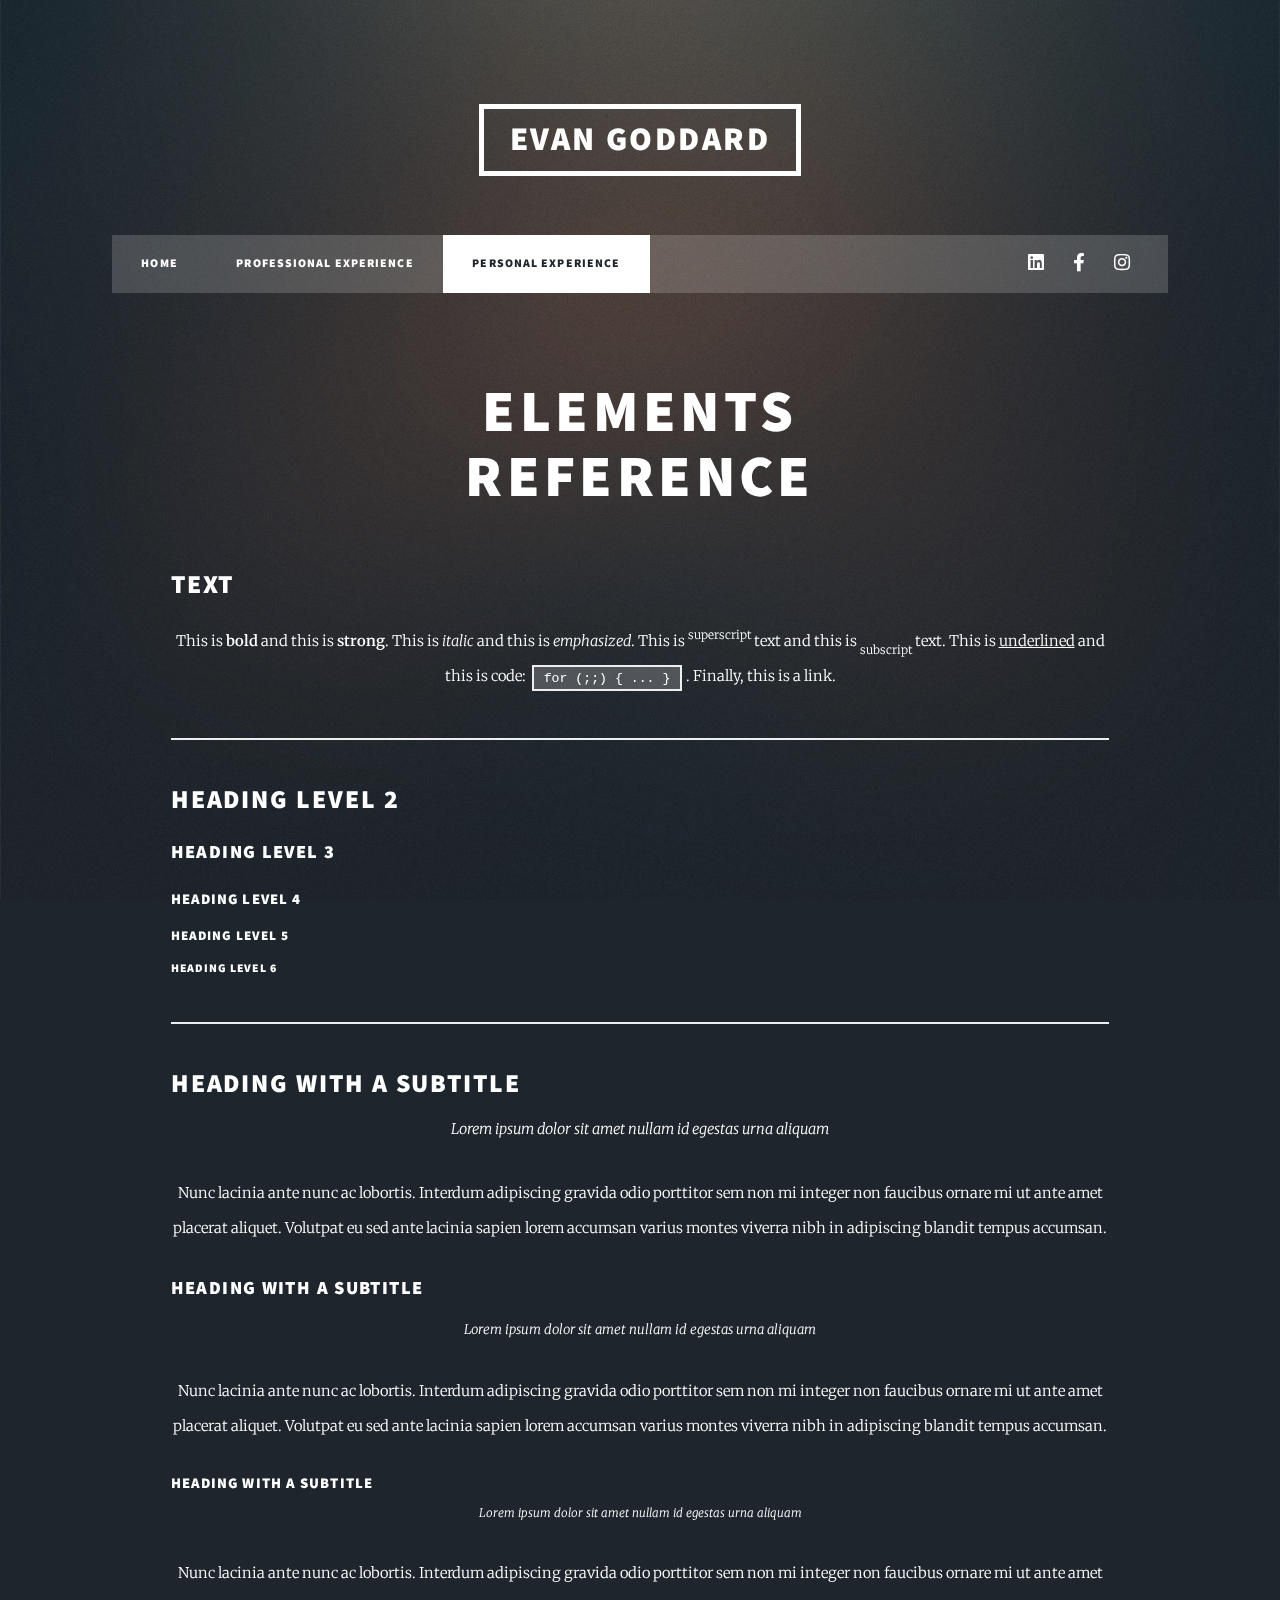
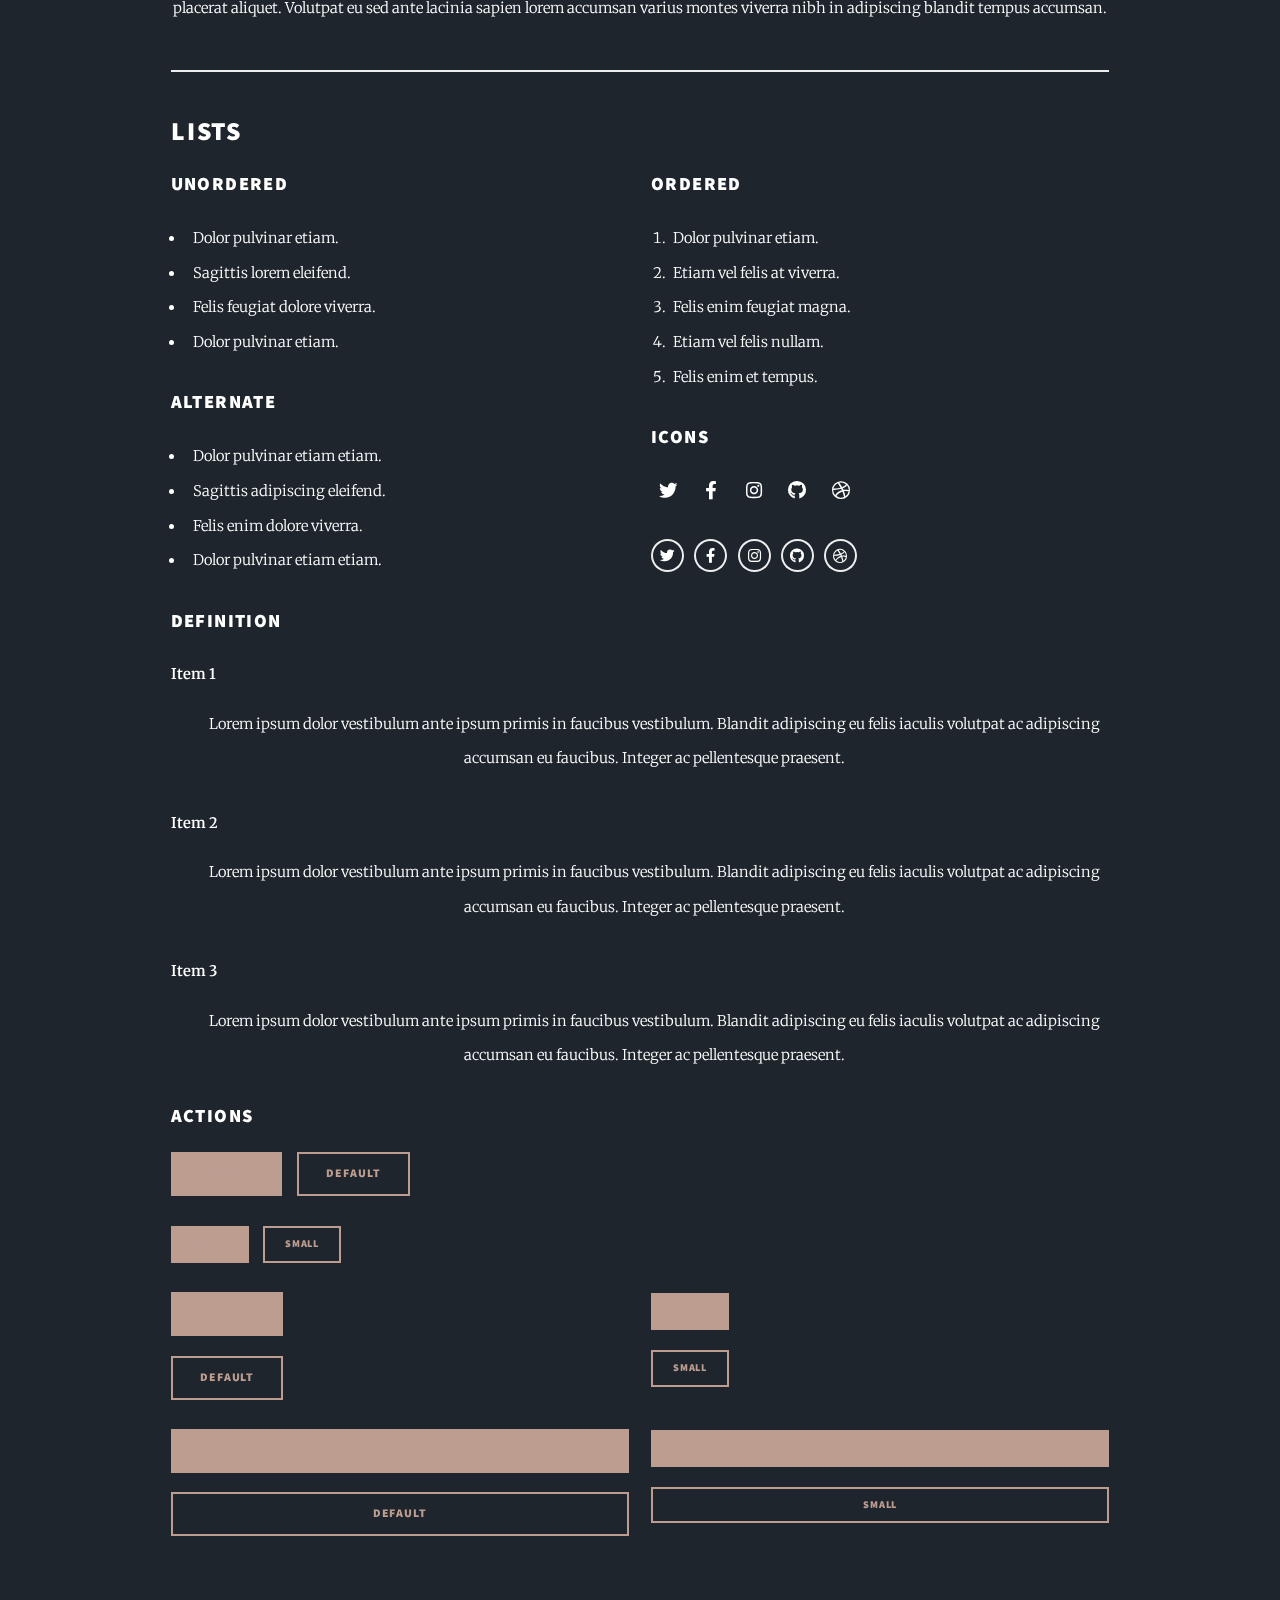
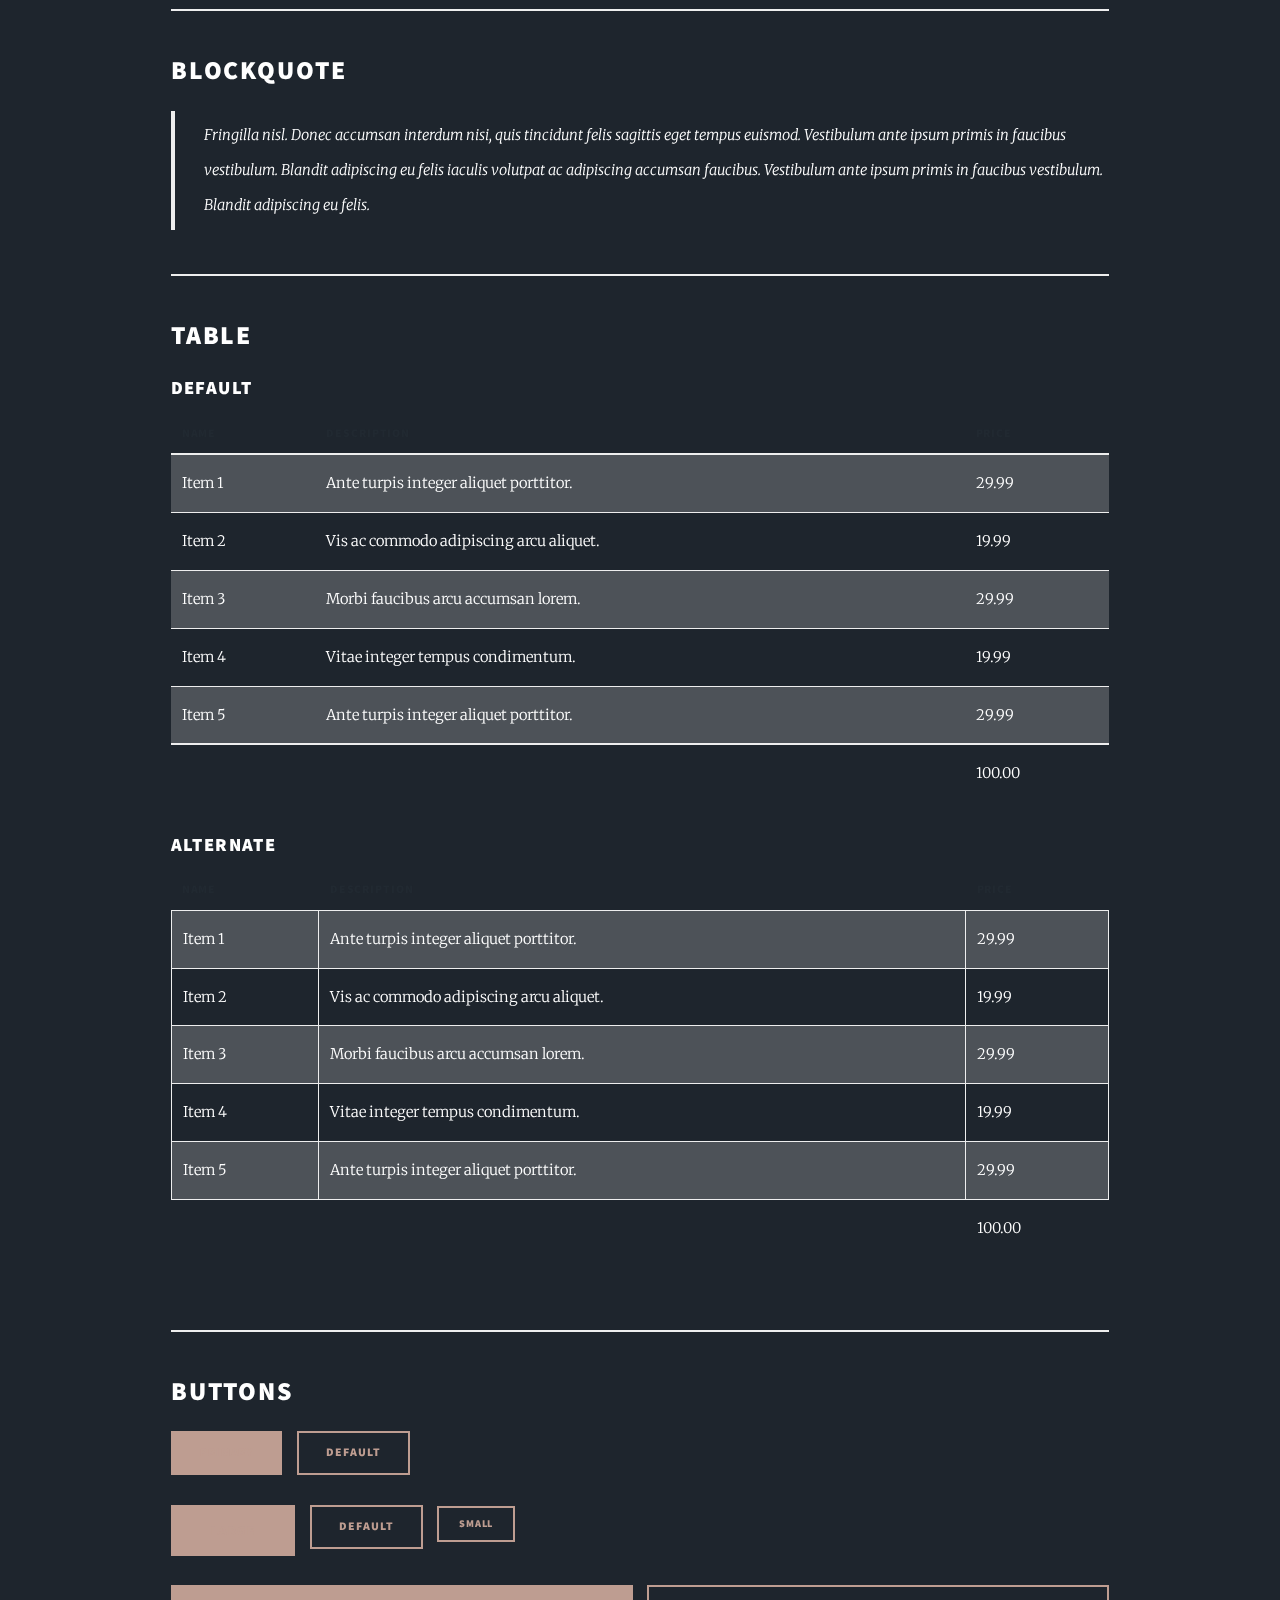
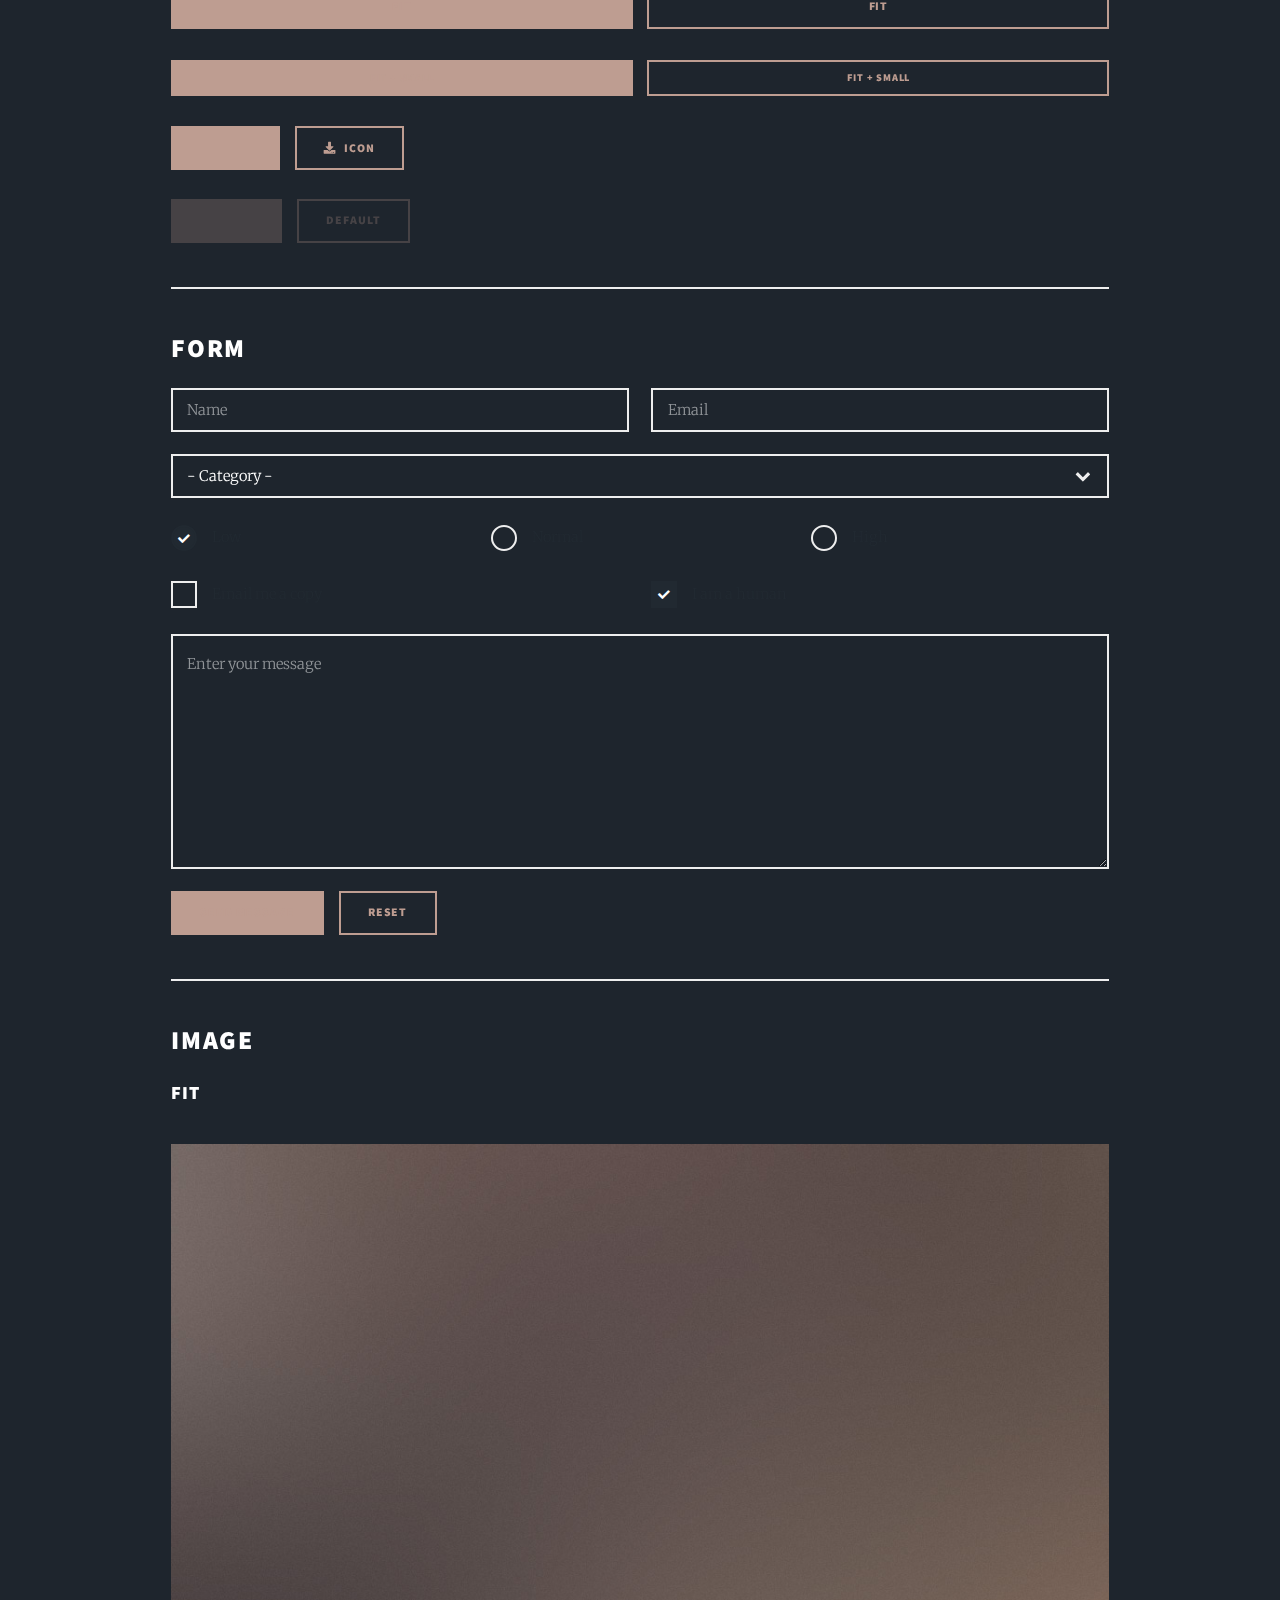
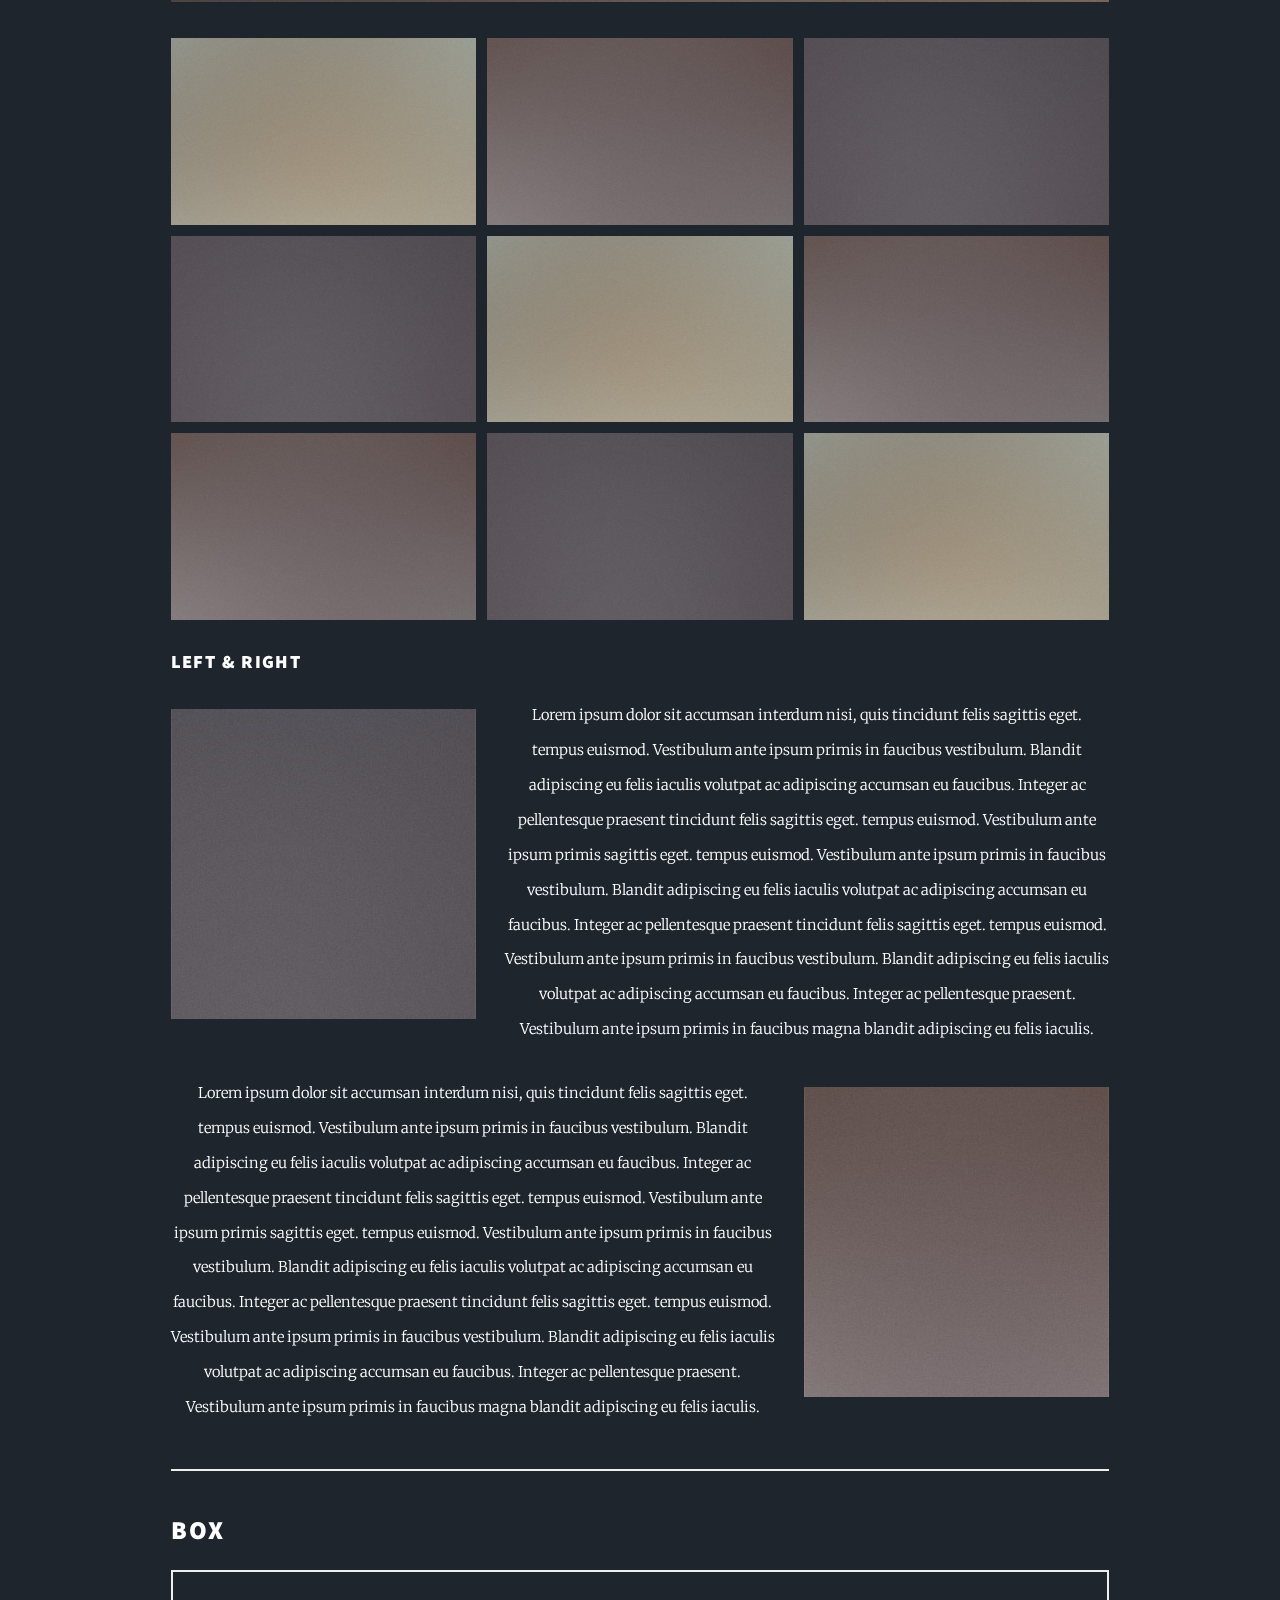
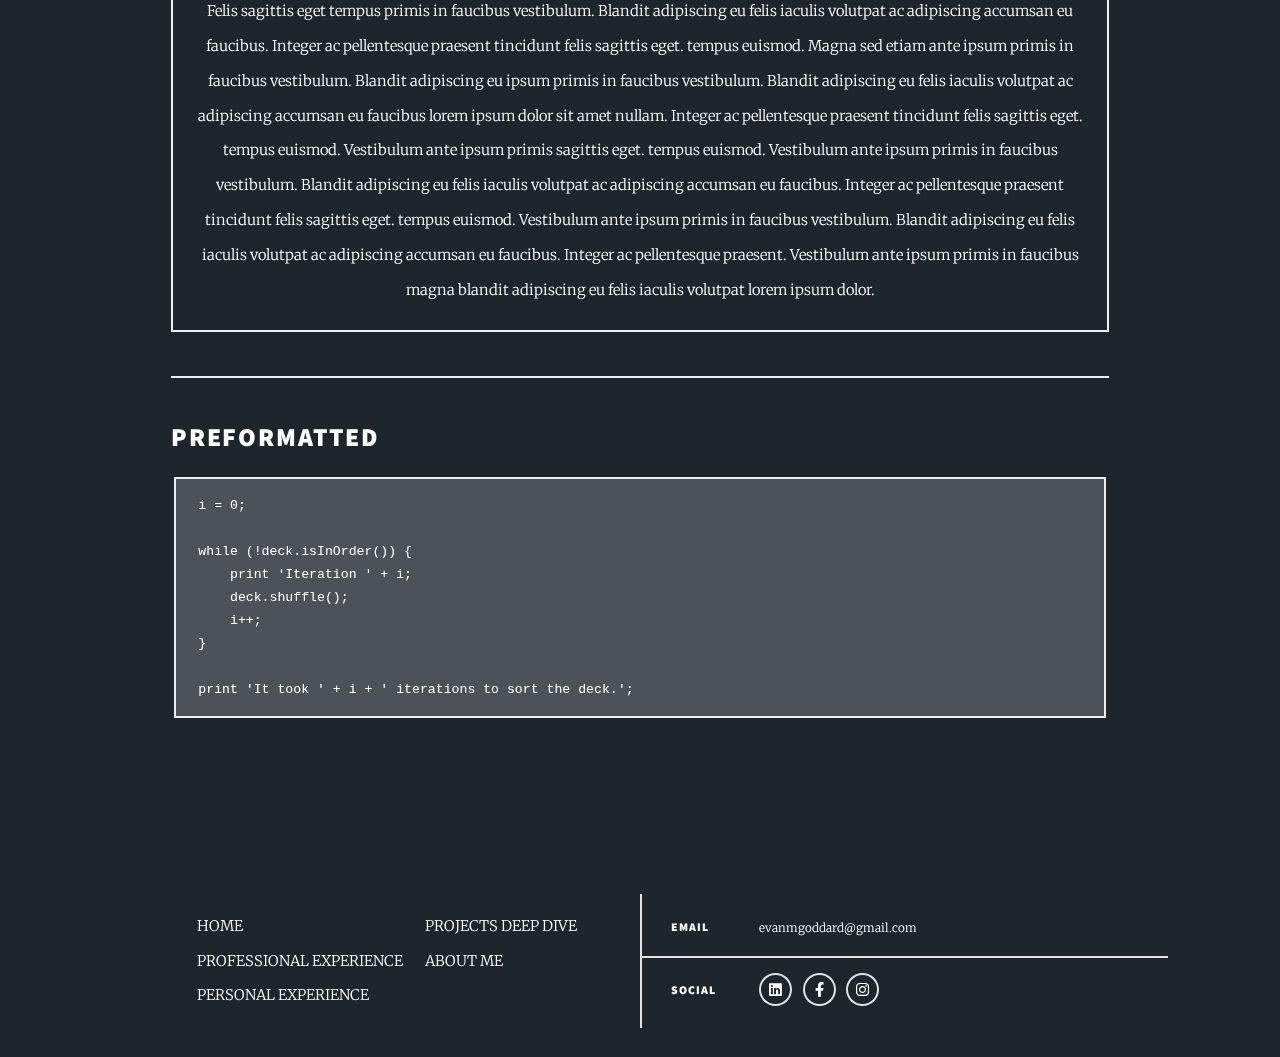
==== commit a8c929d8: "Add files via upload" ====
--- a/personalexperience.html
+++ b/personalexperience.html
@@ -431,7 +431,7 @@
 				<!-- Footer -->
 					<footer id="footer">
 						<section>
-							<form method="post" action="#">
+							<!--form method="post" action="#">
 								<div class="fields">
 									<div class="field">
 										<label for="name">Name</label>
@@ -449,38 +449,39 @@
 								<ul class="actions">
 									<li><input type="submit" value="Send Message" /></li>
 								</ul>
-							</form>
+							</form-->
+							<div class="footerNavWrapper">
+								<ul class="footerNav">
+									<li><a href="index.html">HOME</a></li>
+									<li><a href="professionalexperience.html">PROFESSIONAL EXPERIENCE</a></li>
+									<li><a href="personalexperience.html">PERSONAL EXPERIENCE</a></li>
+								</ul>
+								<ul class="footerNavSplit">
+									<li><a href="#">PROJECTS DEEP DIVE</a></li>
+									<li><a href="#">ABOUT ME</a></li>
+								</ul>
+							</div>
 						</section>
 						<section class="split contact">
-							<section class="alt">
-								<h3>Address</h3>
-								<p>1234 Somewhere Road #87257<br />
-								Nashville, TN 00000-0000</p>
-							</section>
-							<section>
-								<h3>Phone</h3>
-								<p><a href="#">(000) 000-0000</a></p>
-							</section>
 							<section>
 								<h3>Email</h3>
-								<p><a href="#">info@untitled.tld</a></p>
+								<p>evanmgoddard@gmail.com</p>
 							</section>
 							<section>
 								<h3>Social</h3>
 								<ul class="icons alt">
-									<li><a href="#" class="icon brands alt fa-twitter"><span class="label">Twitter</span></a></li>
-									<li><a href="#" class="icon brands alt fa-facebook-f"><span class="label">Facebook</span></a></li>
-									<li><a href="#" class="icon brands alt fa-instagram"><span class="label">Instagram</span></a></li>
-									<li><a href="#" class="icon brands alt fa-github"><span class="label">GitHub</span></a></li>
+									<li><a href="https://www.linkedin.com/in/evan-goddard-734448180/" target="_blank" class="icon brands alt fa-linkedin"><span class="label">Twitter</span></a></li>
+									<li><a href="https://www.facebook.com/evan.goddard.9/" target="_blank" class="icon brands alt fa-facebook-f"><span class="label">Facebook</span></a></li>
+									<li><a href="https://www.instagram.com/evan_m_goddard/" target="_blank" class="icon brands alt fa-instagram"><span class="label">Instagram</span></a></li>
 								</ul>
 							</section>
 						</section>
 					</footer>
 
 				<!-- Copyright -->
-					<div id="copyright">
+					<!--div id="copyright">
 						<ul><li>&copy; Untitled</li><li>Design: <a href="https://html5up.net">HTML5 UP</a></li></ul>
-					</div>
+					</div-->
 
 			</div>
 
--- a/assets/css/main.css
+++ b/assets/css/main.css
@@ -144,7 +144,7 @@
 		}
 
 	body {
-		color: #212931;
+		color: #ffffff;
 	}
 
 	body, input, select, textarea {
@@ -176,7 +176,7 @@
 	}
 
 	p {
-		text-align: justify;
+		text-align: center;
 		margin: 0 0 2rem 0;
 	}
 
@@ -288,25 +288,25 @@
 	}
 
 	input, select, textarea {
-		color: #212931;
+		color: #ffffff;
 	}
 
 	a {
-		color: #212931;
+		color: #ffffff;
 		border-bottom-color: rgba(33, 41, 49, 0.5);
 	}
 
 		a:hover {
 			border-bottom-color: transparent;
-			color: #18bfef !important;
+			color: #facfbe !important;
 		}
 
 	strong, b {
-		color: #212931;
+		color: #ffffff;
 	}
 
 	h1, h2, h3, h4, h5, h6 {
-		color: #212931;
+		color: #ffffff;
 	}
 
 	blockquote {
@@ -2206,8 +2206,8 @@
 	button,
 	.button {
 		background-color: transparent;
-		box-shadow: inset 0 0 0 2px #212931;
-		color: #212931 !important;
+		box-shadow: inset 0 0 0 2px #be9d91;
+		color: #be9d91 !important;
 	}
 
 		input[type="submit"]:hover,
@@ -2215,8 +2215,8 @@
 		input[type="button"]:hover,
 		button:hover,
 		.button:hover {
-			box-shadow: inset 0 0 0 2px #18bfef;
-			color: #18bfef !important;
+			box-shadow: inset 0 0 0 2px #facfbe;
+			color: #facfbe !important;
 		}
 
 		input[type="submit"].primary,
@@ -2224,9 +2224,9 @@
 		input[type="button"].primary,
 		button.primary,
 		.button.primary {
-			background-color: #212931;
+			background-color: #be9d91;
 			box-shadow: none;
-			color: #ffffff !important;
+			color: #be9d91 !important;
 		}
 
 			input[type="submit"].primary:hover,
@@ -2234,7 +2234,7 @@
 			input[type="button"].primary:hover,
 			button.primary:hover,
 			.button.primary:hover {
-				background-color: #18bfef;
+				background-color: #facfbe;
 			}
 
 /* Form */
@@ -2854,6 +2854,41 @@
 
 		ul li {
 			padding-left: 0.5rem;
+		}
+
+		ul.footerNav {
+			list-style: none;
+			margin: 0rem;
+			-moz-display: flex;
+			-webkit-display: flex;
+			-ms-display: flex;
+			display: flex;
+			-moz-flex-direction: column;
+			-webkit-flex-direction: column;
+			-ms-flex-direction: column;
+			flex-direction: column;
+			-moz-justify-content: center;
+			-webkit-justify-content: center;
+			-ms-justify-content: center;
+			justify-content: center;
+		}
+
+		ul.footerNavSplit {
+			list-style: none;
+			margin: 0rem;
+			-moz-display: flex;
+			-webkit-display: flex;
+			-ms-display: flex;
+			display: flex;
+			-moz-flex-direction: column;
+			-webkit-flex-direction: column;
+			-ms-flex-direction: column;
+			flex-direction: column;
+			-moz-justify-content: flex-start;
+			-webkit-justify-content: flex-start;
+			-ms-justify-content: flex-start;
+			justify-content: flex-start;
+			height: 100%;
 		}
 
 		ul.divided {
@@ -3280,6 +3315,73 @@
 			}
 
 		}
+
+
+/* AltWrapper */
+
+#altWrapper {
+	-moz-transition: opacity 0.5s ease;
+	-webkit-transition: opacity 0.5s ease;
+	-ms-transition: opacity 0.5s ease;
+	transition: opacity 0.5s ease;
+	position: relative;
+	z-index: 1;
+	/* overflow: hidden;  the only thing different*/
+}
+
+	#altWrapper > .bg {
+		position: absolute;
+		top: 0;
+		left: 0;
+		width: 100%;
+		height: 100%;
+		background-color: #212931;
+		background-image: url("../../images/overlay.png"), linear-gradient(0deg, rgba(0, 0, 0, 0.1), rgba(0, 0, 0, 0.1)), url("../../images/bg.jpg");
+		background-size: auto,								auto,														100% auto;
+		background-position: center,								center,														top center;
+		background-repeat: repeat,								no-repeat,													no-repeat;
+		background-attachment: scroll,								scroll,														scroll;
+		z-index: -1;
+	}
+
+		#altWrapper > .bg.fixed {
+			position: fixed;
+			width: 100vw;
+			height: 100vh;
+		}
+
+	#altWrapper.fade-in:before {
+		pointer-events: none;
+		-moz-transition: opacity 1s ease-in-out;
+		-webkit-transition: opacity 1s ease-in-out;
+		-ms-transition: opacity 1s ease-in-out;
+		transition: opacity 1s ease-in-out;
+		-moz-transition-delay: 0.75s;
+		-webkit-transition-delay: 0.75s;
+		-ms-transition-delay: 0.75s;
+		transition-delay: 0.75s;
+		background: #1e252d;
+		content: '';
+		display: block;
+		height: 100%;
+		left: 0;
+		opacity: 0;
+		position: fixed;
+		top: 0;
+		width: 100%;
+	}
+
+	body.is-preload #altWrapper.fade-in:before {
+		opacity: 1;
+	}
+
+	@media screen and (orientation: portrait) {
+
+		#altWrapper > .bg {
+			background-size: auto,								auto,														auto 175%;
+		}
+
+	}
 
 /* Intro */
 
@@ -3354,8 +3456,8 @@
 		#intro button,
 		#intro .button {
 			background-color: transparent;
-			box-shadow: inset 0 0 0 2px #ffffff;
-			color: #ffffff !important;
+			box-shadow: inset 0 0 0 2px #be9d91;
+			color: #be9d91 !important;
 		}
 
 			#intro input[type="submit"]:hover,
@@ -3363,8 +3465,8 @@
 			#intro input[type="button"]:hover,
 			#intro button:hover,
 			#intro .button:hover {
-				box-shadow: inset 0 0 0 2px #18bfef;
-				color: #18bfef !important;
+				box-shadow: inset 0 0 0 2px #facfbe;
+				color: #facfbe !important;
 			}
 
 			#intro input[type="submit"].primary,
@@ -3372,7 +3474,7 @@
 			#intro input[type="button"].primary,
 			#intro button.primary,
 			#intro .button.primary {
-				background-color: #ffffff;
+				background-color: #be9d91;
 				box-shadow: none;
 				color: #1e252d !important;
 			}
@@ -3382,7 +3484,7 @@
 				#intro input[type="button"].primary:hover,
 				#intro button.primary:hover,
 				#intro .button.primary:hover {
-					background-color: #18bfef;
+					background-color: #facfbe;
 				}
 
 
@@ -3849,10 +3951,10 @@
 /* Main */
 
 	#main {
-		background-color: #ffffff;
+		/*background-color: #ffffff;*/
 		position: relative;
 		margin: 0 auto;
-		width: calc(100% - 4rem);
+		width: calc(100% - 2rem);
 		max-width: 72rem;
 		z-index: 2;
 	}
@@ -4038,6 +4140,94 @@
 
 		}
 
+/* Timeline */
+
+	#main.timelineMain {
+		display: -moz-flex;
+		display: -webkit-flex;
+		display: -ms-flex;
+		display: flex;
+		margin-left: 2rem;
+		margin-right: 2rem; /* make in line with timelineNav */
+		margin-top: 6rem;
+		margin-bottom: 2rem;
+		width: 100%;
+		position: relative;
+		padding: 0rem;
+		height: 95vh;
+		overflow-x: auto;
+		overflow-y: scroll;
+		max-width: 95vw;
+		-ms-overflow-style: none;  /* Internet Explorer 10+ */
+    	scrollbar-width: none;  /* Firefox */
+	}
+	
+	/* hide scrollbar */
+	#timelineMain::-webkit-scrollbar { 
+		display: none; /* HChrome, Safari, and Opera */
+	}
+
+	#timelineNavWrapper {
+		display: -moz-flex;
+		display: -webkit-flex;
+		display: -ms-flex;
+		display: flex;
+		-moz-justify-content: center;
+		-webkit-justify-content: center;
+		-ms-justify-content: center;
+		justify-content: center;
+		width: 2rem;
+		height: calc(100vh - 7rem);
+		padding: 0;
+		margin-right: 2rem;
+		top: 2rem;
+		position: sticky;
+	}
+
+	#timelineNav {
+		display: -moz-flex;
+		display: -webkit-flex;
+		display: -ms-flex;
+		display: flex;
+		-moz-justify-content: space-between;
+		-webkit-justify-content: space-between;
+		-ms-justify-content: space-between;
+		justify-content: space-between;
+		-moz-align-items: center;
+		-webkit-align-items: center;
+		-ms-align-items: center;
+		align-items: center;
+		-moz-flex-direction: column;
+		-webkit-flex-direction: column;
+		-ms-flex-direction: column;
+		flex-direction: column;
+		width: 0.5rem;
+		background: #ffffff;
+		border-radius: 1rem;
+		overflow: visible;
+	}
+
+	#timelineNav > section {
+		width: 1.5rem;
+		height: 1.5rem;
+		border-radius: 0.75rem;
+		background: #ffffff;
+		border-style: solid;
+		border-width: 0.25rem;
+		border-color: #facfbe;
+	}
+
+	#timelineContent {
+		background: gray; 
+		width: 100%; 
+		height: 2000px;
+	}
+
+	/*#timeline > section {
+
+	}*/
+
+
 /* Footer */
 
 	#footer {
@@ -4046,36 +4236,39 @@
 		display: -webkit-flex;
 		display: -ms-flex;
 		display: flex;
-		background-color: #f5f5f5;
-		color: #909498;
+		background-color: transparent;
+		color: #ffffff;
 		cursor: default;
 		position: relative;
-		margin: 0 auto;
+		margin-left: auto;
+		margin-right: auto;
+		margin-top: 6rem;
+		margin-bottom: 2rem;
 		width: calc(100% - 4rem);
 		max-width: 72rem;
 		z-index: 2;
 	}
 
 		#footer input, #footer select, #footer textarea {
-			color: #717981;
+			color: #ffffff;
 		}
 
 		#footer a {
-			color: #717981;
-			border-bottom-color: rgba(113, 121, 129, 0.5);
+			color: #ffffff;
+			border-bottom-style: none;
 		}
 
 			#footer a:hover {
 				border-bottom-color: transparent;
-				color: #18bfef !important;
+				color: #facfbe !important;
 			}
 
 		#footer strong, #footer b {
-			color: #717981;
+			color: #ffffff;
 		}
 
 		#footer h1, #footer h2, #footer h3, #footer h4, #footer h5, #footer h6 {
-			color: #717981;
+			color: #ffffff;
 		}
 
 		#footer blockquote {
@@ -4110,7 +4303,7 @@
 			#footer input[type="button"]:hover,
 			#footer button:hover,
 			#footer .button:hover {
-				box-shadow: inset 0 0 0 2px #18bfef;
+				box-shadow: inset 0 0 0 2px #facfbe;
 				color: #18bfef !important;
 			}
 
@@ -4129,7 +4322,7 @@
 				#footer input[type="button"].primary:hover,
 				#footer button.primary:hover,
 				#footer .button.primary:hover {
-					background-color: #18bfef;
+					background-color: #facfbe;
 				}
 
 		#footer label {
@@ -4149,7 +4342,7 @@
 			#footer input[type="email"]:focus,
 			#footer select:focus,
 			#footer textarea:focus {
-				border-color: #18bfef;
+				border-color: #facfbe;
 			}
 
 		#footer select {
@@ -4184,7 +4377,7 @@
 
 		#footer input[type="checkbox"]:focus + label:before,
 		#footer input[type="radio"]:focus + label:before {
-			border-color: #18bfef;
+			border-color: #facfbe;
 		}
 
 		#footer ::-webkit-input-placeholder {
@@ -4212,7 +4405,7 @@
 		}
 
 		#footer ul.icons li a.icon:hover:before {
-			color: #18bfef;
+			color: #facfbe;
 		}
 
 		#footer ul.icons.alt li .icon:before {
@@ -4220,7 +4413,7 @@
 		}
 
 		#footer ul.icons.alt li a.icon:hover:before {
-			box-shadow: inset 0 0 0 2px #18bfef;
+			box-shadow: inset 0 0 0 2px #facfbe;
 		}
 
 		#footer header.major .date:before, #footer header.major .date:after {
@@ -4260,14 +4453,14 @@
 		}
 
 			#footer .pagination a:hover {
-				color: #18bfef !important;
-				border-color: #18bfef;
+				color: #facfbe !important;
+				border-color: #facfbe;
 				z-index: 1;
 			}
 
 				#footer .pagination a:hover + a,
 				#footer .pagination a:hover + span {
-					border-left-color: #18bfef;
+					border-left-color: #facfbe;
 				}
 
 			#footer .pagination a.active {
@@ -4291,9 +4484,24 @@
 			-webkit-flex-shrink: 1;
 			-ms-flex-shrink: 1;
 			flex-shrink: 1;
-			padding: 4rem 4rem 2rem 4rem ;
+			padding: 1rem 1rem 1rem 1rem ;
 			border-left: solid 2px #e2e2e2;
 		}
+
+			#footer .footerNavWrapper {
+				display: -moz-flex;
+				display: -webkit-flex;
+				display: -ms-flex;
+				display: flex;
+				-moz-align-items: stretch;
+				-webkit-align-items: stretch;
+				-ms-align-items: stretch;
+				align-items: stretch;
+				-moz-justify-content: center;
+				-webkit-justify-content: center;
+				-ms-justify-content: center;
+				justify-content: center;
+			}
 
 			#footer > section:first-child {
 				border-left: 0;
@@ -4304,6 +4512,14 @@
 				display: -webkit-flex;
 				display: -ms-flex;
 				display: flex;
+				/*-moz-flex-basis: 40%;
+				-webkit-flex-basis: 40%;
+				-ms-flex-basis: 40%;
+				flex-basis: 40%;*/
+				-moz-justify-content: center;
+				-webkit-justify-content: center;
+				-ms-justify-content: center;
+				justify-content: center;
 				-moz-flex-direction: column;
 				-webkit-flex-direction: column;
 				-ms-flex-direction: column;
@@ -4317,12 +4533,12 @@
 				}
 
 					#footer > section.split > section:first-child {
-						padding: 5rem 4rem 1rem 4rem ;
+						padding: 1rem 0.5rem 1rem 0.5rem ;
 						border-top: 0;
 					}
 
 					#footer > section.split > section:last-child {
-						padding: 3rem 4rem 3rem 4rem ;
+						padding: 1rem 0.5rem 1rem 0.5rem ;
 					}
 
 				#footer > section.split.contact > section {
@@ -4362,14 +4578,15 @@
 						-webkit-flex-grow: 1;
 						-ms-flex-grow: 1;
 						flex-grow: 1;
+						text-align: left;
 					}
 
 					#footer > section.split.contact > section:first-child {
-						padding: 4rem 4rem 3rem 4rem;
+						padding: 1rem 2rem 1rem 2rem ;
 					}
 
 					#footer > section.split.contact > section:last-child {
-						padding: 3rem 4rem 4rem 4rem;
+						padding: 1rem 2rem 1rem 2rem ;
 					}
 
 					#footer > section.split.contact > section.alt {
